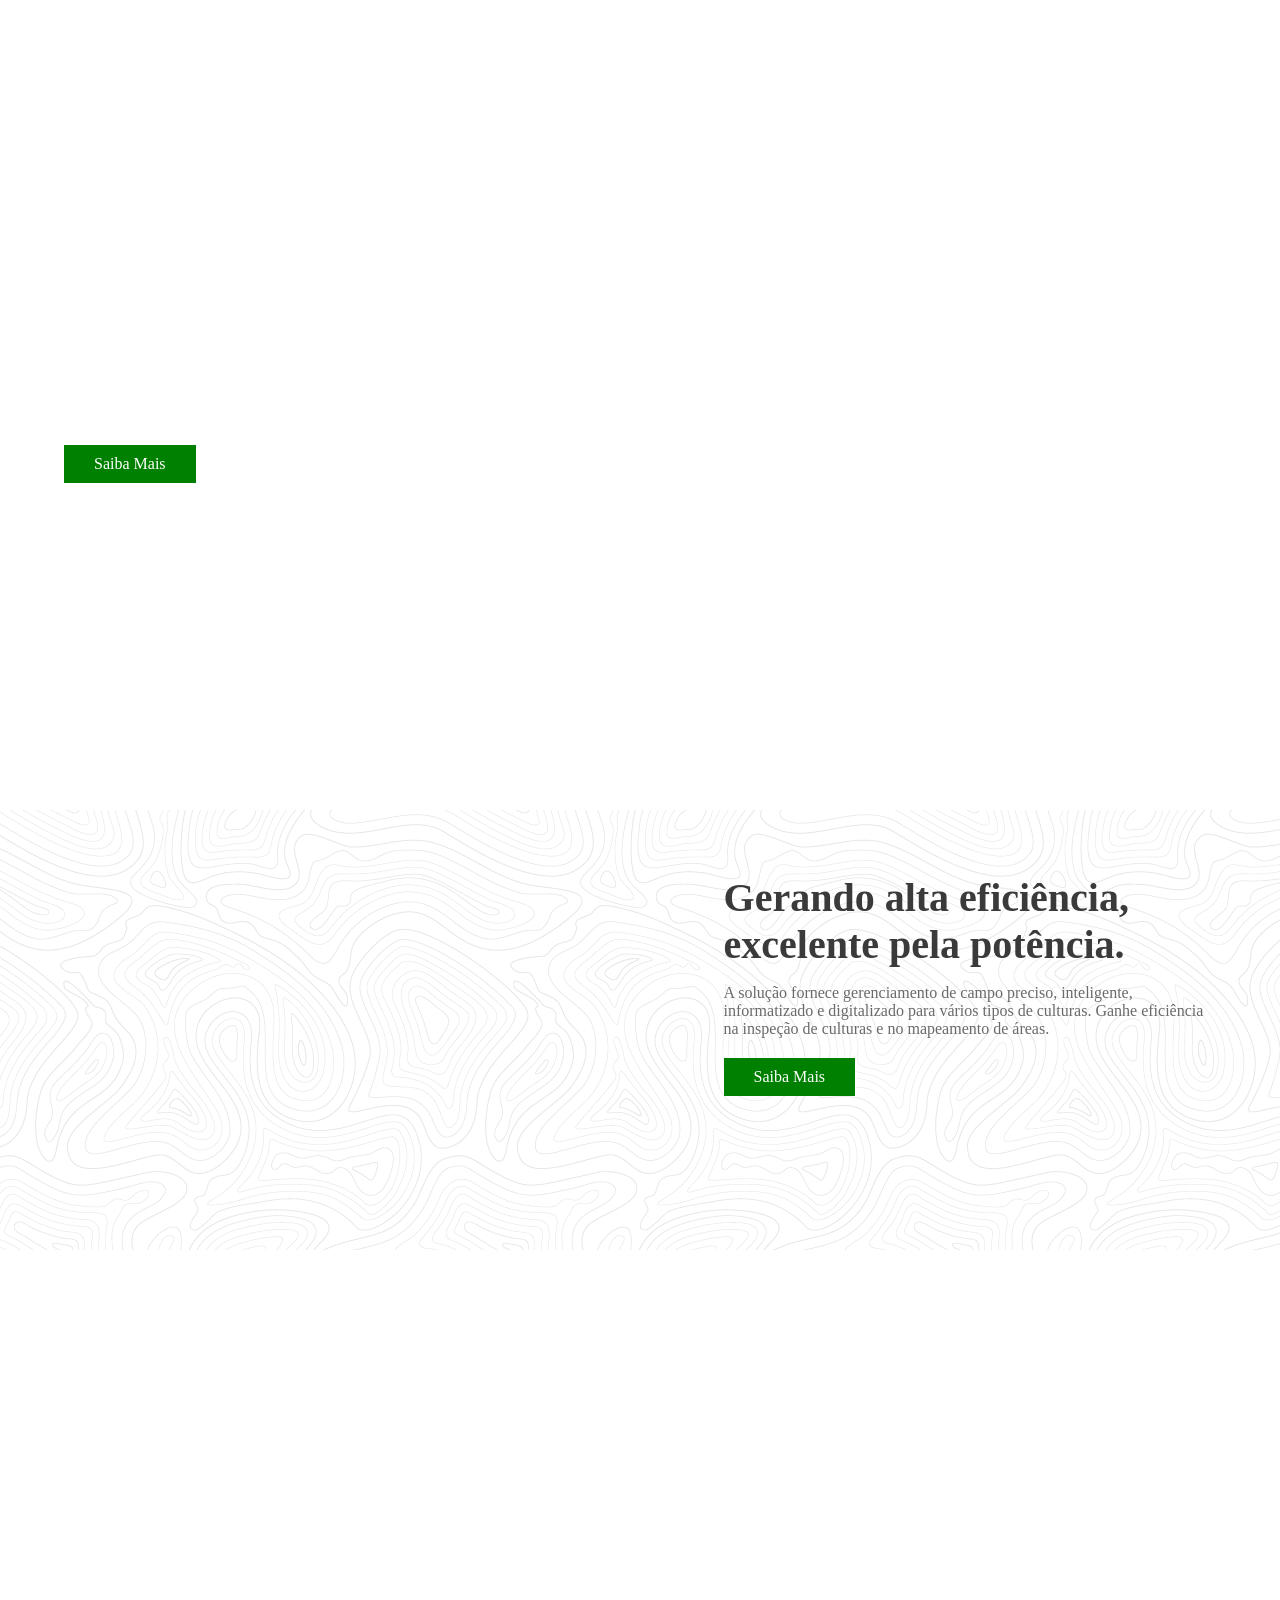
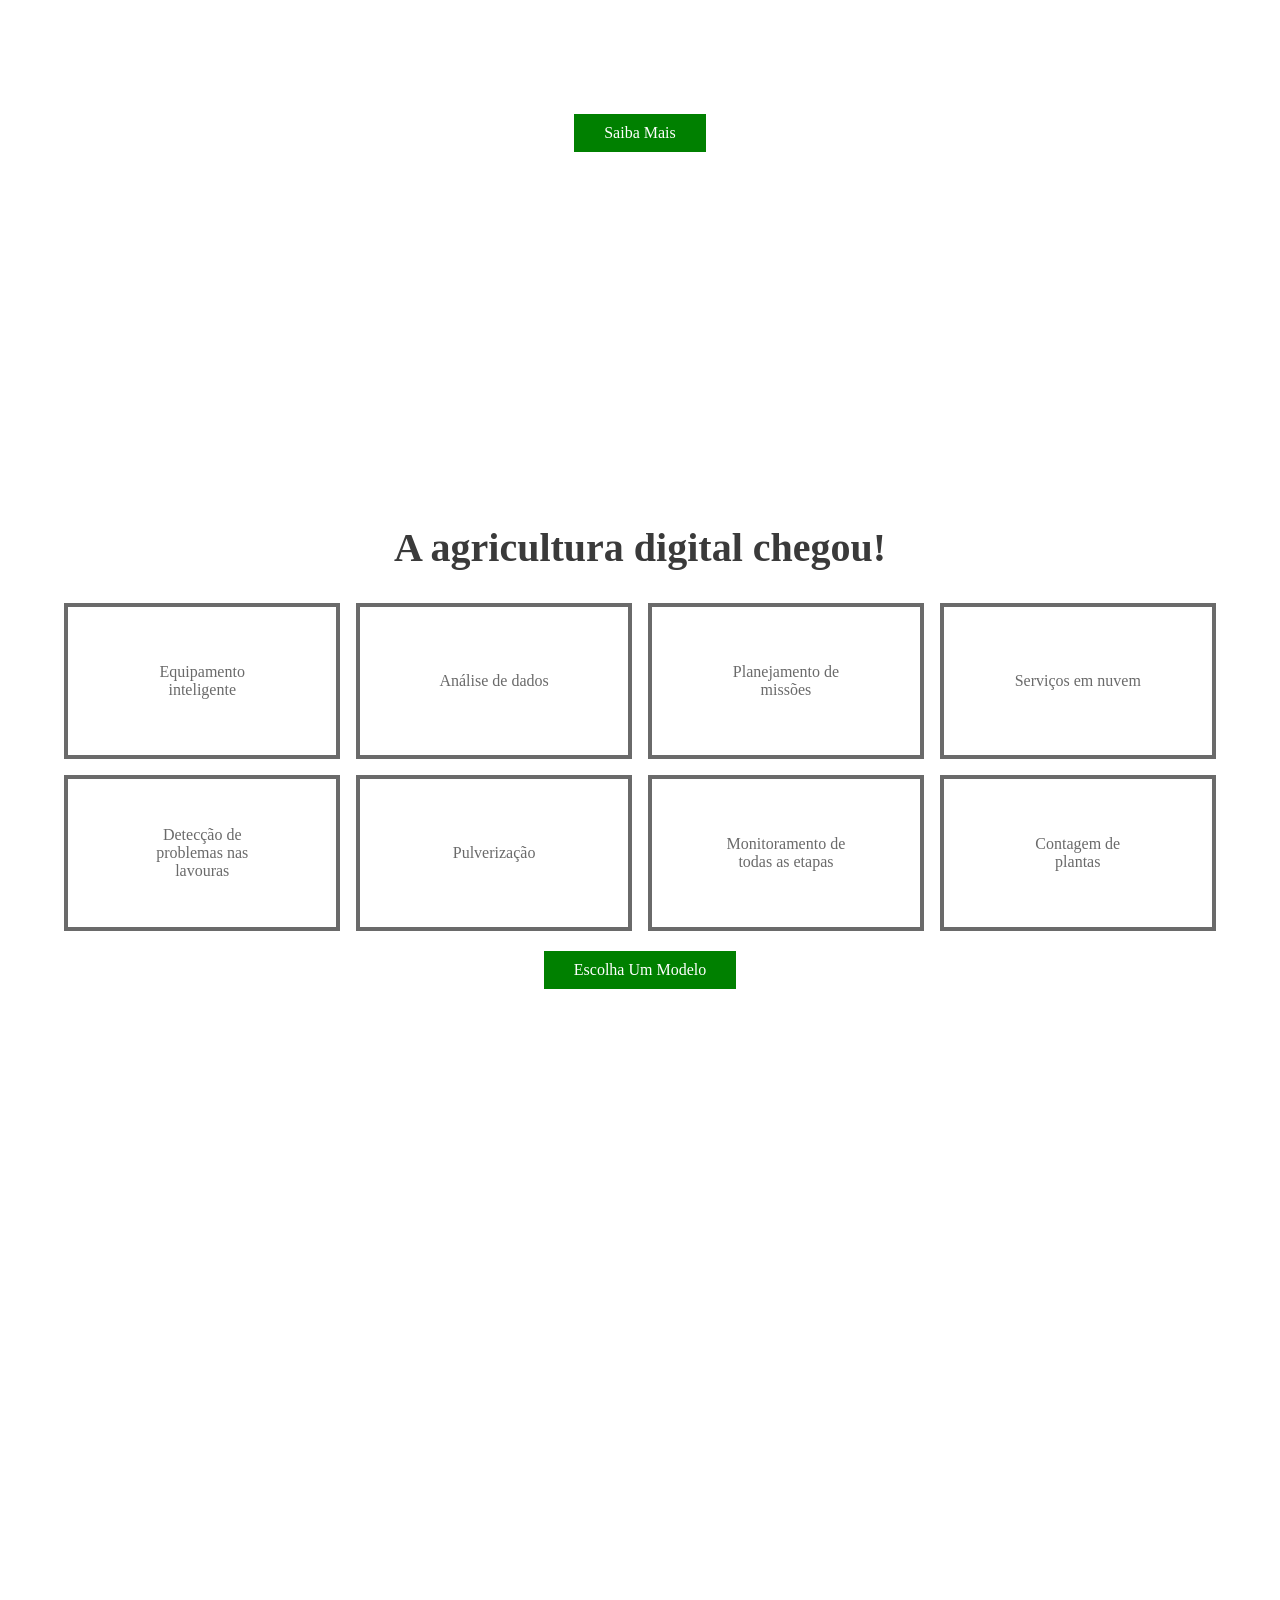
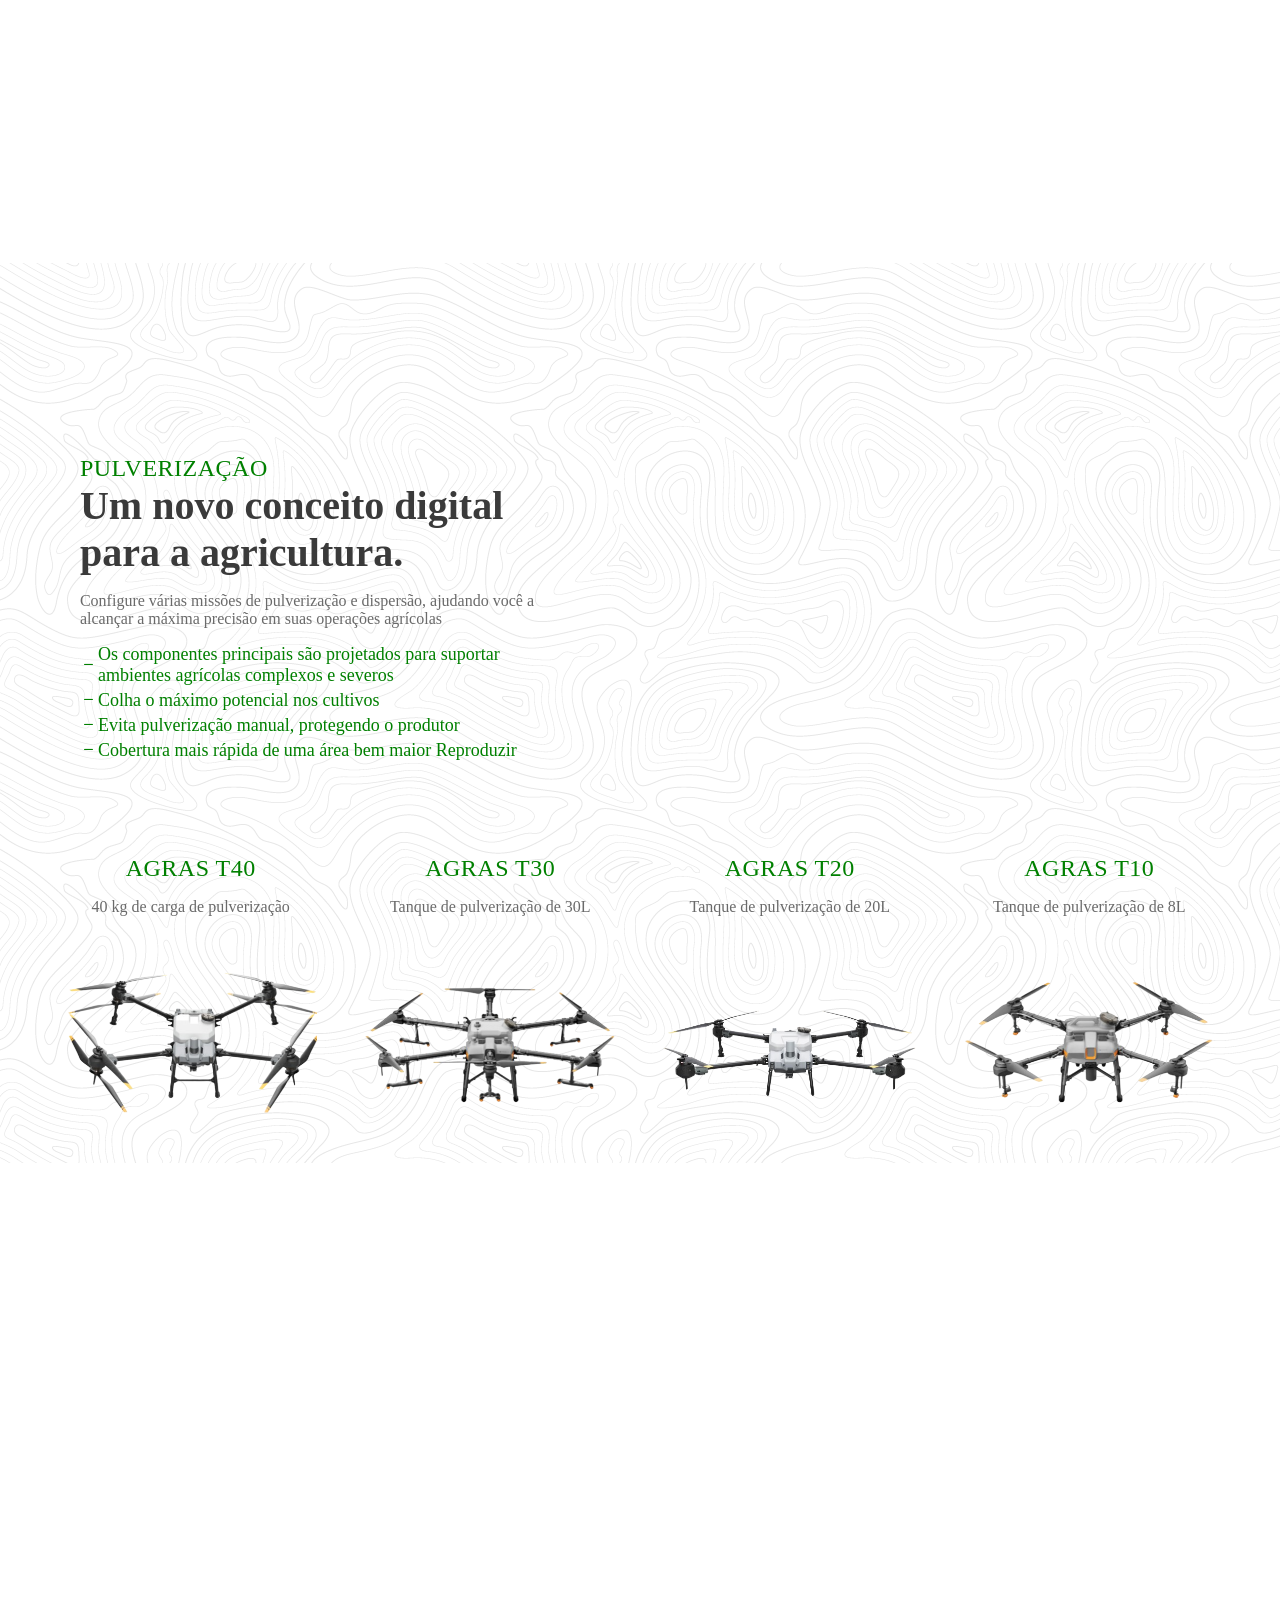
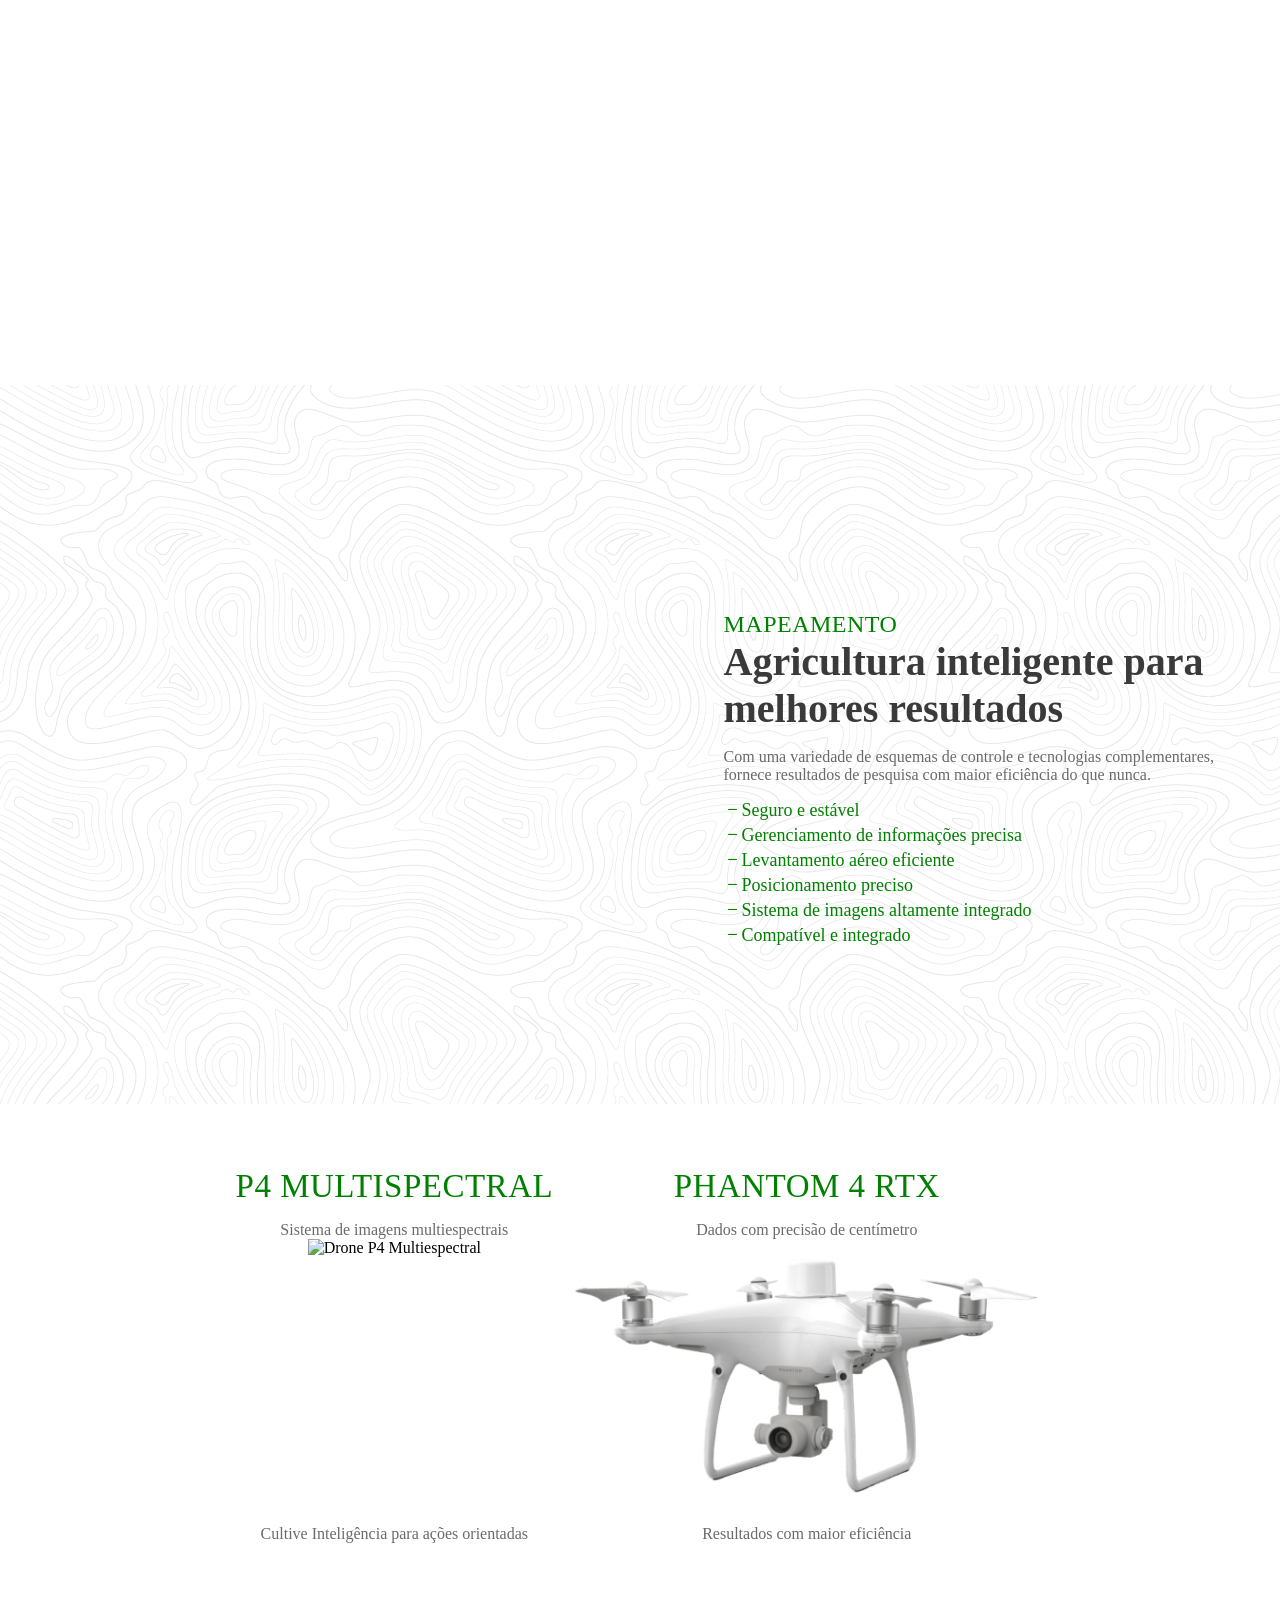
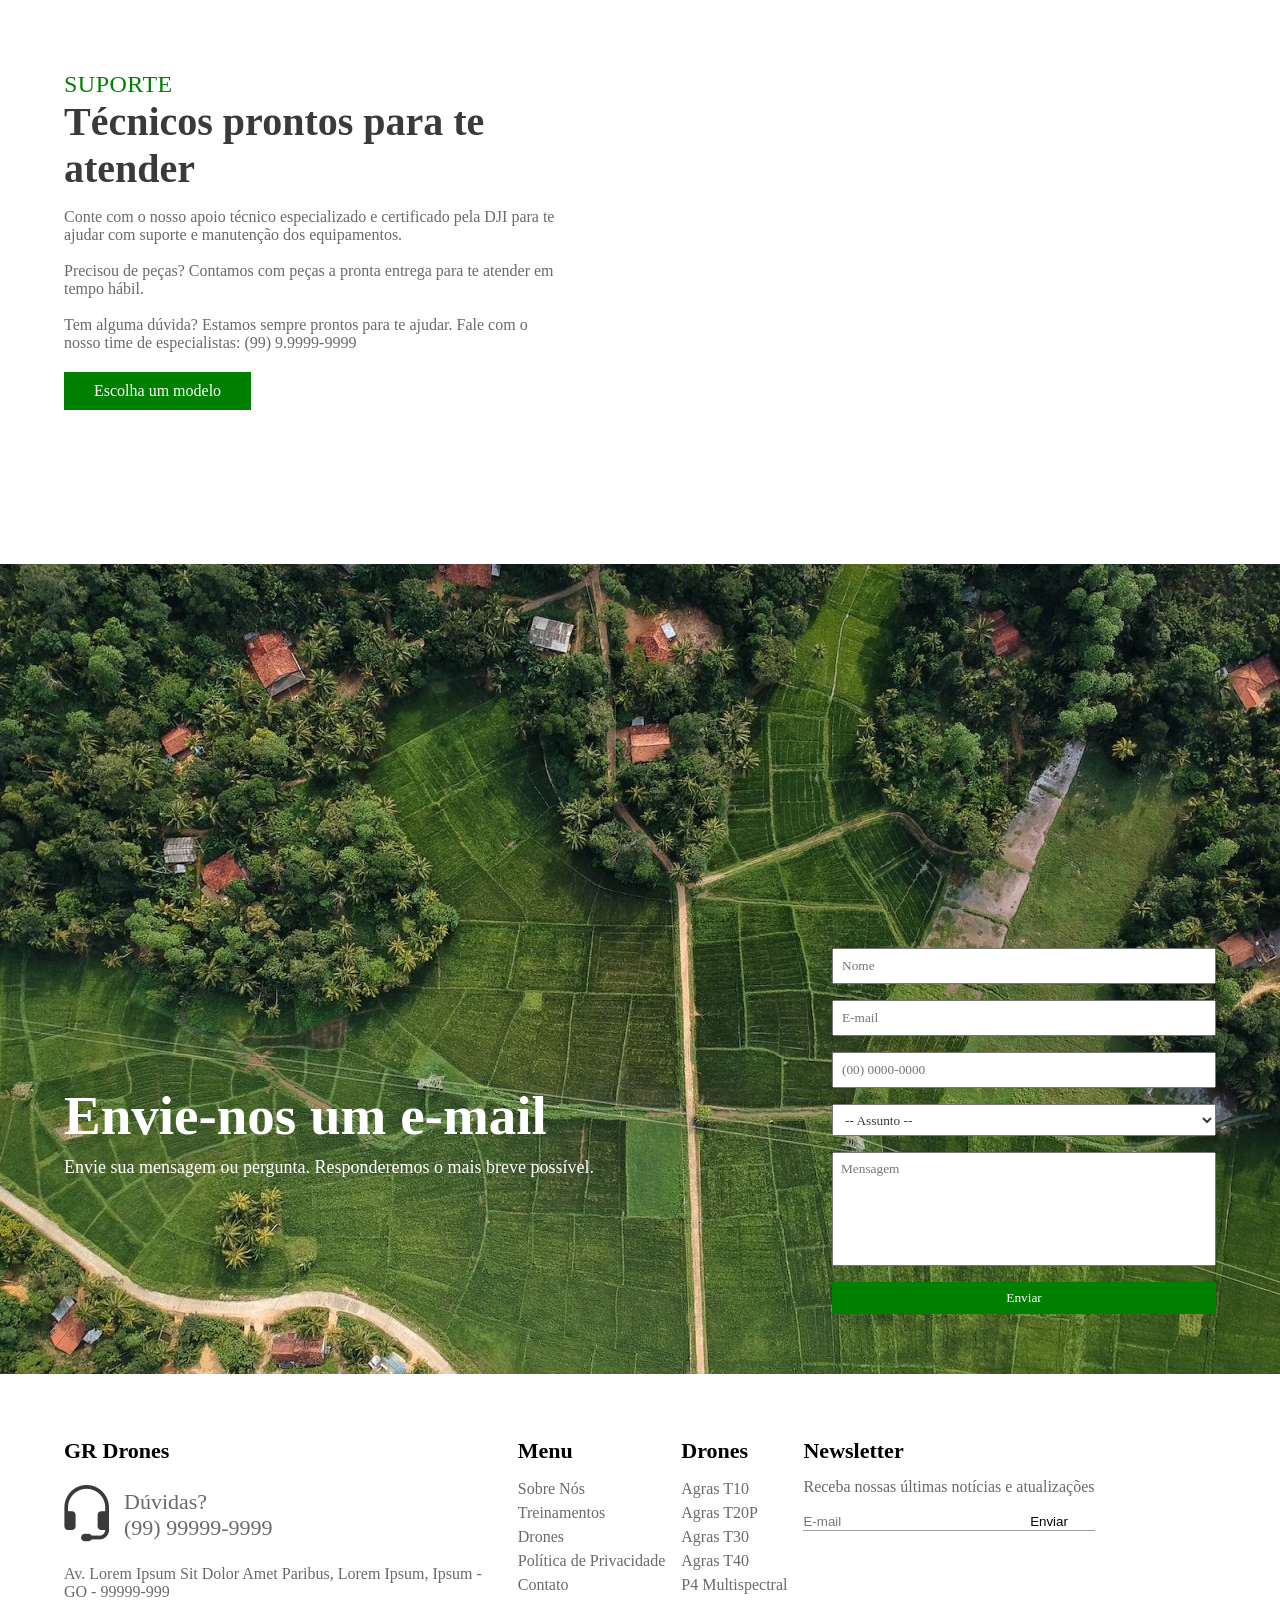
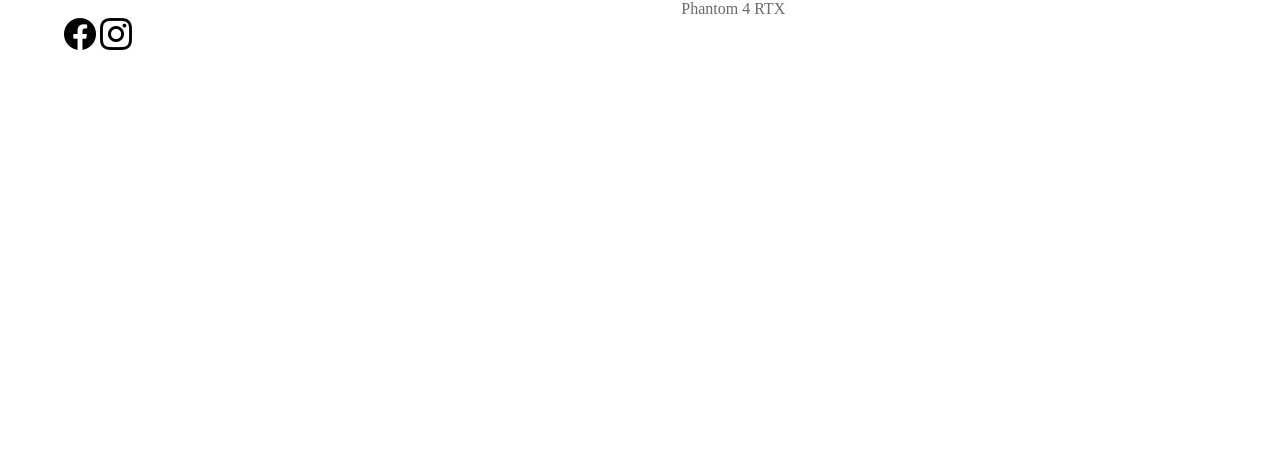
==== index.html @ 263ff01e "03-12-2023" ====
<!DOCTYPE html>
<html lang="PT-BR">
<head>
    <meta charset="UTF-8">
    <meta name="viewport" content="width=device-width, initial-scale=1.0">
    <title>Drones</title>
    <link rel="stylesheet" href="style.css">
    <script src="script.js" defer></script>
    <link rel="stylesheet" href="https://cdn.jsdelivr.net/npm/bootstrap-icons@1.11.2/font/bootstrap-icons.min.css">
</head>
<body>
    <header class="header">
        <div class="header-nav">
            <div class="logo">
                <img class="logo-light" style="display: block;" src="assets/logo.png" alt="Logo do Site">
                <img class="logo-dark"  style="display: none;" src="assets/logo-dark.png" alt="logo escura do site">
            </div><!--End Logo Div-->
            <div class="nav-header-menu">
                <ul class="header-menu">
                    <li onClick="document.querySelector('.section-1').scrollIntoView()">Início</li>
                    <li onClick="document.querySelector('.section-6').scrollIntoView()">Drones de Pulverização</li>
                    <li onClick="document.querySelector('.section-8').scrollIntoView()">Drones de Mapeamento</li>
                    <li onClick="document.querySelector('.section-11').scrollIntoView()">Contato</li>
                </ul>
                <div class="sandwitch-menu">
                    <div class="lines" id="line1"></div>
                    <div class="lines" id="line2"></div>
                    <div class="lines" id="line3"></div>
                </div>
            </div><!--End Menu Div-->
            
        </div><!--End Nav Header Div-->
    </header>
    <main>
        <article>
            <section class="section-1">
                <div class="background-video">
                    <div class="background-video-overlay">
                        <h1 class="page-title">
                            Solução poderosa e confiável para melhorar sua produção     
                        </h1>
                        <h3 class="page-subtitle">
                            A GR Drones se torna um centro de soluções ainda mais completo para o agronegócio. A tecnologia de ponta dos drones permite fluxos de trabalho inovadores, tornando a agricultura mais eficiente do que nunca.
                        </h2>
                        <div class="video-button">
                            Saiba Mais
                        </div>
                    </div><!--End Background Video 1 Overlay Div-->
                    <video src="assets/video-1.mp4" muted autoplay loop></video>
                </div><!--End Background Video 1 Div-->
            </section>

            <section class="section-2">
                <div class="background-pattern">

                </div>
                <div class="content-wrapper">
                    <div class="floating-video left">
                        <video src="assets/video-2.mp4" muted loop autoplay></video>
                    </div>
                    <div class="floating-video-content">
                        <h2 class="section-title"> 
                            Gerando alta eficiência, excelente pela potência.
                        </h2>
                        <p class="section-text">
                            A solução fornece gerenciamento de campo preciso, inteligente, informatizado e digitalizado para vários tipos de culturas.
                            Ganhe eficiência na inspeção de culturas e no mapeamento de áreas.
                        </p>
                        <div class="video-button">
                            Saiba Mais
                        </div>
                    </div>
                </div>
            </section>
            <section class="section-3">
                <div class="background-video">
                    <div class="background-video-overlay centered">
                        <h2 class="page-title">
                            Projetado com robustez para uso de longo prazo     
                        </h1>
                        <h3 class="page-subtitle">
                            Os drones são usados no agronegócio por aumentar a produtividade e até mesmo reduzir os custos de produção nas lavouras.
                        </h3>
                        <div class="video-button">
                            Saiba Mais
                        </div>
                    </div><!--End Background Video 1 Overlay Div-->
                    <video src="assets/video-3.mp4" muted autoplay loop></video>
                </div><!--End Background Video 1 Div-->
            </section>
            <section class="section-4 cards-section">
                <div class="content-wrapper cards">
                    <h2 class="section-title cards">
                        A agricultura digital chegou!
                    </h2>
                    <div class="cards-wrapper">
                        <div class="card">
                            <p class="card-text">Equipamento inteligente</p>
                        </div>
                        <div class="card">
                            <p class="card-text">Análise de dados</p>
                        </div>
                        <div class="card">
                            <p class="card-text">Planejamento de missões</p>
                        </div>
                        <div class="card">
                            <p class="card-text">Serviços em nuvem</p>
                        </div>
                        <div class="card">
                            <p class="card-text">Detecção de problemas nas lavouras</p>
                        </div>
                        <div class="card">
                            <p class="card-text">Pulverização</p>
                        </div>
                        <div class="card">
                            <p class="card-text">Monitoramento de todas as etapas</p>
                        </div>
                        <div class="card">
                            <p class="card-text">Contagem de plantas</p>
                        </div>
                    </div>  
                    <div class="video-button">
                        Escolha Um Modelo
                    </div>
                </div>
            </section>
            <section class="section-5">
                <div class="background-video">
                    <video src="assets/video-4.mp4" muted autoplay loop></video>
                </div><!--End Background Video 1 Div-->
            </section>
            
            <section class="section-6 section-longer">
                <div class="background-pattern"></div>
                <div class="content-wrapper column">
                    <div class="video-wrapper">
                        <div class="floating-video-content">
                            <h2 class="section-subtititle-detail">PULVERIZAÇÃO</h2>
                            <h2 class="section-title"> 
                                Um novo conceito digital para a agricultura.
                            </h2>
                            <p class="section-text">
                                Configure várias missões de pulverização e dispersão, ajudando você a alcançar a máxima precisão em suas operações agrícolas
                            </p>
                            <span class="section-list">
                                <div class="list-items"><span><i class="bi bi-dash"></i></span><span>Os componentes principais são projetados para suportar ambientes agrícolas complexos e severos </span></div>
                                <div class="list-items"><span><i class="bi bi-dash"></i></span><span>Colha o máximo potencial nos cultivos</span></div>
                                <div class="list-items"><span><i class="bi bi-dash"></i></span><span>Evita pulverização manual, protegendo o produtor</span></div>
                                <div class="list-items"><span><i class="bi bi-dash"></i></span><span>Cobertura mais rápida de uma área bem maior Reproduzir</span></div>
                            </span>
                        </div>
                        <div class="floating-video">
                            <video src="assets/video-2.mp4" muted loop autoplay></video>
                        </div>
                    </div>
                    <div class="product-wrapper">  
                        <div class="products">
                            <span class="section-subtititle-detail">AGRAS T40</span>
                            <span class="section-text">40 kg de carga de pulverização</span>
                            <img src="assets/T-40.png" alt="Drone agras T40">
                            <span class="section-text">Máximo desempenho</span>
                        </div>
                        <div class="products">
                            <span class="section-subtititle-detail">AGRAS T30</span>
                            <span class="section-text">Tanque de pulverização de 30L</span>
                            <img src="assets/T-30.png" alt="Drone agras T30">
                            <span class="section-text">Eficiência de pulverização aérea</span>
                        </div>
                        <div class="products">
                            <span class="section-subtititle-detail">AGRAS T20</span>
                            <span class="section-text">Tanque de pulverização de 20L</span>
                            <img src="assets/T-20.png" alt="Drone agras T20">
                            <span class="section-text">Leve e ágil</span>

                        </div>
                        <div class="products">
                            <span class="section-subtititle-detail">AGRAS T10</span>
                            <span class="section-text">Tanque de pulverização de 8L</span>
                            <img src="assets/T-10.png" alt="Drone agras T10">
                            <span class="section-text">Leve e conveniente</span>
                        </div>
                    </div>
            </section>

            <section class="section-7">
                <div class="background-video">
                    <video src="assets/video-6.mp4" muted autoplay loop></video>
                </div><!--End Background Video 1 Div-->
            </section>

            <section class="section-8 special-product-section">
                <div class="background-pattern"></div>
                <div class="content-wrapper">
                    <div class="floating-video left">
                        <video src="assets/video-7.mp4" muted loop autoplay></video>
                    </div>
                    <div class="floating-video-content">
                        <h2 class="section-subtititle-detail">MAPEAMENTO</h2>
                        <h2 class="section-title"> 
                            Agricultura inteligente para melhores resultados
                        </h2>
                        <p class="section-text">
                            Com uma variedade de esquemas de controle e tecnologias complementares, fornece resultados de pesquisa com maior eficiência do que nunca.
                        </p>
                        <span class="section-list">
                            <div class="list-items"><span><i class="bi bi-dash"></i></span><span>Seguro e estável</span></div>
                            <div class="list-items"><span><i class="bi bi-dash"></i></span><span>Gerenciamento de informações precisa</span></div>
                            <div class="list-items"><span><i class="bi bi-dash"></i></span><span>Levantamento aéreo eficiente</span></div>
                            <div class="list-items"><span><i class="bi bi-dash"></i></span><span>Posicionamento preciso</span></div>
                            <div class="list-items"><span><i class="bi bi-dash"></i></span><span>Sistema de imagens altamente integrado</span></div>
                            <div class="list-items"><span><i class="bi bi-dash"></i></span><span>Compatível e integrado</span></div>
                        </span>
                    </div>
                </div>
            </section>

            <section class="section-9">
                <div class="content-wrapper special-products-container">
                    <div class="special-products">
                        <div class="special-product">
                            <span class="section-subtititle-detail">P4 MULTISPECTRAL</span>
                            <span class="section-text">Sistema de imagens multiespectrais</span>
                            <img src="assets/p4-multispectral.png" alt="Drone P4 Multiespectral">
                            <span class="section-text">Cultive Inteligência para ações orientadas</span>
                        </div>
                        <div class="special-product">
                            <span class="section-subtititle-detail">PHANTOM 4 RTX</span>
                            <span class="section-text">Dados com precisão de centímetro</span>
                            <img src="assets/PHANTOM-4.png" alt="Drone phantom-4">
                            <span class="section-text">Resultados com maior eficiência</span>
                        </div>
                    </div>
                </div>
            </section> 

            <section class="section-10 support">
                <div class="content-wrapper">
                    <div class="floating-video-content">
                        <h2 class="section-subtititle-detail">SUPORTE</h2>
                        <h2 class="section-title"> 
                            Técnicos prontos para te atender
                        </h2>
                        <p class="section-text">
                            Conte com o nosso apoio técnico especializado e certificado pela DJI para te ajudar com suporte e manutenção dos equipamentos.
                            </br>
                            </br>
                            Precisou de peças? Contamos com peças a pronta entrega para te atender em tempo hábil.
                            </br>    
                            </br>
                            Tem alguma dúvida? Estamos sempre prontos para te ajudar. Fale com o nosso time de especialistas: (99) 9.9999-9999
                        </p>
                        <div class="video-button">
                            Escolha um modelo
                        </div>
                    </div>
                    <div class="floating-video left">
                        <video src="assets/video-2.mp4" muted loop autoplay></video>
                    </div>
                </div>
            </section>

            <section class="section-11">
                <div class="background-video">
                    <div class="background-video">
                        <div class="background-video-overlay form">
                            <div class="form-title-and-subtitle">
                                <h1 class="page-title">
                                    Envie-nos um e-mail     
                                </h1>
                                <h3 class="page-subtitle">
                                    Envie sua mensagem ou pergunta. Responderemos o mais breve possível.
                                </h2>
                            </div>
                            <form class="form-overlay" action="https://api.staticforms.xyz/submit" method="post">
                                <input type="text" name="name" placeholder="Nome"></input>
                                <input type="text" name="email" placeholder="E-mail"></input>
                                <input class="input-phone" type="text" name="phone" placeholder="(00) 0000-0000"></input>
                                <select id="subject" name="subject">
                                    <option value="assunto">-- Assunto --</option>
                                    <option value="Assistência Técnica">Assistência Técnica</option>
                                    <option value="Venda">Venda</option>
                                    <option value="Atendimento">Atendimento</option>
                                </select>
                                <textarea type="text" name="message" placeholder="Mensagem"></textarea>
                                    <input type="text" name="honeypot" style="display:none">
                                <input type="hidden" name="accessKey" value="87cfa93a-7aa7-4239-86ed-c7f718089c33">
                                <input type="hidden" name="subject" value="Contact us from - example.com" />
                                <input type="hidden" name="replyTo" value="@">
                                <input type="hidden" name="redirectTo" value="https://example.com/contact/success">
                                <input type="submit" value="Enviar"></input>
                            </form>
                        </div><!--End Background Video 1 Overlay Div-->
                        
                    <img src="./assets/form-bkg.jpg" alt="">
                </div><!--End Background Video 1 Div-->
            </section>
        </article>
    </main>
    <footer>
        <div class="footer">
            <section>
                <div class="content-wrapper">
                    <div class="footer-wrapper">
                        <div class="about">
                            <h3>GR Drones</h3>
                            <div class="phone-container">
                                <div class="phone-icon">
                                    <i class="bi bi-headset"></i>
                                </div>
                                <div class="phone-info">
                                    <span class="section-text">Dúvidas?</span>
                                    <span class="section-text">(99) 99999-9999</span>
                                </div>
                            </div>
                            <div class="section-adress">
                                <span class="section-text">Av. Lorem Ipsum Sit Dolor Amet Paribus, Lorem Ipsum, Ipsum - GO - 99999-999 </span>
                            </div>
                            <div class="social-media">
                                <i class="bi bi-facebook"></i>
                                <i class="bi bi-instagram"></i>
                            </div>
                        </div>
                        <div class="footer-menu">
                            <h3>Menu</h3>
                            <div class="footer-menu-wrapper">
                                <ul class="section-text">
                                    <li>Sobre Nós</li>
                                    <li>Treinamentos</li>
                                    <li>Drones</li>
                                    <li>Política de Privacidade</li>
                                    <li>Contato</li>
                                </ul>
                            </div>
                        </div>
                        <div class="footer-drones">
                            <h3>Drones</h3>
                            <div class="footer-menu-wrapper">
                                <ul class="section-text">
                                    <li>Agras T10</li>
                                    <li>Agras T20P</li>
                                    <li>Agras T30</li>
                                    <li>Agras T40</li>
                                    <li>P4 Multispectral</li>
                                    <li>Phantom 4 RTX</li>
                                </ul>
                            </div>
                        </div>
                        <div class="footer-newsletter">
                            <h3>Newsletter</h3>
                            <span class="section-text">Receba nossas últimas notícias e atualizações
                            </span>
                            <form class="input-email-wrapper" action="https://api.staticforms.xyz/submit" method="post">
                                <input type="email" name="email" placeholder="E-mail"></input>
                                <input type="hidden" name="subject" value="Quero me Inscrever na Newsletter">
                                <input type="text" name="honeypot" style="display:none">
                                <input type="hidden" name="accessKey" value="87cfa93a-7aa7-4239-86ed-c7f718089c33">
                                <input type="hidden" name="replyTo" value="@">
                                <input type="hidden" name="redirectTo" value="https://example.com/contact/success">
                                <input type="submit" value="Enviar"></input>
                            </form>          
                        </div>
                    </div>
                    <div class="footer-lower">
        
                    </div>
                </div>
            </div>
            </section>
    </footer>
</body>
</html>
---- style.css ----
*{
    margin: 0;
    padding: 0;
}

/* header */

header{
    position: fixed;
    transform: translateY(-1px);
    padding: 0 var(--default-padding) 0 var(--default-padding);
    z-index: 999;
    width: 100%;
    box-sizing: border-box;
    height: 18vh;
}
.header-nav{
    display: flex;
    position: relative;
    width: 100%;
    height: 18vh;
    justify-content: space-between;
}
.header.toggled{
    background-color: var(--header-bg-color);
}
.header.toggled .header-nav .header-menu li{
    color: var(--text-default);
}
.header-menu li:hover{
    cursor: pointer;
    color: var(--btn-color) !important;
    font-weight: 600;
}
.header-menu{
    height: 100%;
    display: flex;
    align-items: center;
    gap: 18px;
}
.header-menu li{
    list-style: none;
    color: var(--text-secondary);
    font-family: var(--default-font-family);
}
.sandwitch-menu{
    width: 48px;
    height: 48px;
    display: none;
}
.sandwitch-menu div{
    width: 48px;
    height: 5px;
    margin-top: 9px;
    border-radius: 8px;
    background-color:var(--text-secondary);
}
.sandwitch-menu .lines.toggled{
    background-color: var(--text-default);
}
.logo img{
    margin-top: -10%;
    height: 130%;
}
section{
    width: 100%;
    overflow: hidden;
    position: relative;
}
.content-wrapper{
    gap: var(--default-padding);
    display: flex;
    align-items: center;
    top: 0;
    width: 100%;
    height: 100%;
    box-sizing: border-box;
    padding:var(--default-padding);
}
.content-wrapper.column{
    flex-direction: column;
}

.background-video {
    width: 100%;
    height: 90vh;
    overflow: hidden;
    position: relative;
}

.background-video video, .background-video img {
    width: 100%;
    height: 100%;
    object-fit: cover;
    position: absolute;
    top: 0;
    object-position: center;
    z-index: -999; /* Mantenha o z-index negativo para posicionar o vídeo atrás do conteúdo */
}

.background-video-overlay {
    margin-top: 18vh;
    width: 70%;
    padding: var(--default-padding);
    z-index: 1; /* Aumente o z-index para que o overlay fique acima do vídeo */
}

.background-video-overlay.centered{
    display: flex;
    width: 100%;
    height: 100%;
    box-sizing: border-box;
    flex-direction: column;
    justify-content: center;
    align-items: center;
    margin: 0;
}
.background-video-overlay h1,
.background-video-overlay h2,
.background-video-overlay h3,
.video-button {
    color: var(--text-secondary);
    font-family: var(--default-font-family);
}

.background-video-overlay h1 {
    font-size: var(--titles);
}

.background-video-overlay h2 {
    font-size: var(--subtitles)
}

.background-video-overlay h3 {
    font-size: var(--text);
    font-weight: 300;
    width: 65%;
    margin-top: 10px;
}

.video-button {
    background-color: var(--btn-color);
    width: fit-content;
    padding: 10px 30px;
    font-weight: 300;
    margin-top: 20px;
    z-index: 2; /* Aumente o z-index para que o botão fique acima do vídeo */
}

.video-button:hover {
    cursor: pointer;
    background-color: var(--btn-hover-color);
}

.background-pattern{
    position: absolute;
    z-index: -999;
    top: 0;
    width: 100%;
    height: 100vh;
    opacity: 0.15;
    background-image: url(./assets/bg_pattern.png);
}

.floating-video{
    width: 55%;
}
.floating-video video{
    width: 100%;
}

.floating-video-content{
    right: 0;
    width: calc(50% - var(--default-padding));
    height: 55%;
    display: flex;
    flex-direction: column;
    justify-content: center;
    margin: 0 0 10vh 0;
}
.background-video-overlay.centered .page-title{
    width: 60%;
    text-align: center;
}
.background-video-overlay.centered .page-subtitle{
    width: 60%;
    text-align: center;
}
.section-title{
    font-size: 40px;
    font-family: var(--default-font-family);
    color: var(--text-ternary);
}
.section-text{
    font-size: 16px;
    margin-top: 16px;
    font-family: var(--default-font-family);
    color: var(--text-quaternary);
    font-weight: 400;
}
.section-list{
    margin-top: 16px;
}
.list-items {
    display: flex;
    align-items: center;
    margin-bottom: 4px;
}
.list-items span{
    display: block;
    font-size: 18px;
    font-family: var(--default-font-family);
    color: var(--btn-color);
    font-weight: 400;
}

.section-subtititle-detail{
    font-size: 24px;
    font-family: var(--default-font-family);
    color: var(--btn-color);
    font-weight: 400;
    letter-spacing: 0.5px;
}

.section-title.cards{
    display: block;
    width: 100%;
    text-align: center;
    margin-bottom: 16px;
}
.content-wrapper.cards {
    display: flex;
    padding: var(--default-padding) !important;
    width: 100%;
    justify-content: center;
    flex-direction: column;
}
.cards-wrapper{
    display: flex;
    flex-wrap: wrap;
    width: 100%;
    box-sizing: border-box;
    justify-content: space-between;
}
.cards-wrapper .card{
    width: 24%;
    display: flex;
    height: 156px;
    box-sizing: border-box;
    align-items: center;
    justify-content: center;
    margin-top: 16px;
    border: 4px solid var(--text-quaternary);
    transition: color 0.3s ease-in-out
}
.card:hover{
    border: 4px solid var(--btn-color)
}
.card-text{
    text-align: center;
    width: 128px;
    font-family: var(--default-font-family);    
    color: var(--text-quaternary);
}

.video-wrapper{
    display: flex;
    align-items: center;
    margin-top: 128px;
    gap: var(--default-padding)
}
.product-wrapper{
    display: flex;
    position: relative;
    width: 100%;
    height: 40%;
    justify-content: space-between;
    align-items: center;
}

.products{
    width: 22%;
    height: 256px;
    display: flex;
    align-items: center;
    flex-direction: column;
}

.products img{
    width: 100%;
}
.special-products-container{
    justify-content: center;
    gap: 32px;
}
.special-products{
    display: flex;
    gap: 16px;
    position: relative;
    align-items: center;
}
.special-product{
   display: flex;
   flex-direction: column;
   align-items: center;
}
.special-product .section-subtititle-detail{
    font-size: 33px;
}

.special-product img{
    height: 30vh;
    width: auto;
}
.section-8 .floating-video-content{
    margin-top: 18vh !important;
}
.background-video-overlay.form{
    padding: 0 var(--default-padding) 0 var(--default-padding);
    box-sizing: border-box;
    display: flex;
    height: 100%;
    width: 100%;
    align-items: center;
}
.form-title-and-subtitle{
    width: 50%;
}
.form-title-and-subtitle .page-subtitle{
    width: 100%;
}
.form-overlay{
    padding: 0 var(--default-padding) 0 0 ; 
    display: flex;
    flex-direction: column;
    position: absolute;
    right: 0;
    width: 30%;
    gap: 16px;
}
.form-overlay input, .form-overlay select{
    height: 32px;
    padding: 0 8px;
    outline: 0;
    font-family: var(--default-font-family);
}

.form-overlay textarea{
    height: 96px;
    padding: 8px 8px;
    outline: 0;
    font-family: var(--default-font-family);
    resize: none; 
}

.form-overlay input[type="submit"]{
    background-color: var(--btn-color);
    color: var(--text-secondary);
    border: 0;
    outline: 0;
}

.form-overlay input[type="submit"]:hover{
    background-color: var(--btn-hover-color);
    cursor: pointer;
}

.form-overlay select{
    color: #3a3a3a;
}

.footer{
    width: 100%;
    height: 75vh;
}
.footer-wrapper{
    width: 100%;
    display: flex;
    gap: 16px;
}
.about{
    width: 40%;
}
.phone-container{
    display: flex;
    align-items: center;
    margin: 16px 0;
}
.phone-info{
    display: flex;
    flex-direction: column;
}
.phone-info span, .about h3, .footer-menu h3, .footer-drones h3, .footer-newsletter h3{
    margin: 0px;
    font-size: 22px;
    font-family: var(--default-font-family);
}
.footer-menu-wrapper ul li{
    list-style: none;
    margin-bottom: 6px;
}
.footer-menu-wrapper ul li:hover{
    color: var(--btn-color);
    cursor: pointer;
}
.footer-newsletter{
    width: fit-content;
}
.footer-newsletter .section-text{
    margin-top: 14px;
    display: block;
}
.input-email-wrapper{
    margin-top: 16px;
    position: relative;
    display: block;
    width: 100%;
    border-bottom: #9c9c9c 1px solid;
}
.input-email-wrapper input[type="email"]{
    width: 68%;
    box-sizing: border-box;
    background-color: 0;
    border: 0;
    outline: 0;
}
.input-email-wrapper input[type="submit"]{
    width: 30%;
    border: 0;
    outline: 0;
    background-color: transparent;
}
.input-email-wrapper input[type="submit"]:hover{
    cursor: pointer;
    color: var(--btn-color);
    font-weight: 600;
}
.bi-headset{
    font-size: 60px;
    color: var(--text-ternary);
}
.bi-headset::before{
    transform: translate(-7px, 3px);
}
.section-adress{
    margin: 0 0 16px 0;
}
.social-media i{
    font-size: 32px
}
::-webkit-scrollbar{
    width:5px
}
::-webkit-scrollbar-track{
    background:var(--default-bg);
    border-radius:5px;
}
::-webkit-scrollbar-thumb{
    background:var(--btn-color);
    border-radius:5px
}
::-webkit-scrollbar-thumb:hover{
    background: var(--btn-color-hover);
    
}

/* Para Firefox */
/* Largura da barra de rolagem */
* {
    scrollbar-width: thin; /* Tamanho da barra de rolagem */
    scrollbar-color: var(--btn-color) var(--default-bg); /* Cor da barra e fundo */
}

/* Estilizando a "track" da barra de rolagem */
*::-webkit-scrollbar-track {
    background: var(--default-bg); /* Cor de fundo */
    border-radius: 5px; /* Borda arredondada */
}

/* Estilizando o "pulso" da barra de rolagem */
*::-webkit-scrollbar-thumb {
    background: var(--btn-color); /* Cor do "pulso" */
    border-radius: 5px; /* Borda arredondada */
}

/* Mudar a cor ao passar o mouse sobre a barra */
*::-webkit-scrollbar-thumb:hover {
    background: var(--btn-color-hover); /* Nova cor ao passar o mouse */
}


:root{
    --default-padding: 5%;
    --text-secondary: #fff;
    --text-default: #000;
    --text-ternary: #3a3a3a;
    --text-quaternary: #6a6a6a;
    --header-bg-color: #fcfcfc;
    --default-font-family: Montserrat;
    --titles: 55px;
    --subtitles: 36px;
    --text: 18px;
    --btn-color: green;
    --btn-hover-color: black;
}

@media screen and (max-width: 800px){
    :root{
        --titles: 40px;
    }
    .sandwitch-menu{
        display: block;
    }
    .nav-header-menu{
        display: flex;
        align-items: center;
    }
    .header-menu{
        display: none;
    }
    .background-video-overlay, .background-video-overlay.centered{
        width: 100%;
        box-sizing: border-box;
    }
    .background-video-overlay .page-subtitle, .background-video-overlay.centered .page-title, .background-video-overlay.centered .page-subtitle{
        width: 100%;
        text-align: left;
    }
    .content-wrapper, .video-wrapper{
        flex-direction: column;
    }
    .floating-video-content{
        width: 100%;
    }
    .floating-video{
        width: 100%;
    }

    .cards-wrapper{
        gap: 5%;
        justify-content: flex-start;
    }
    .cards-wrapper .card{
        width: 30%;
    }
    section.section-longer > div.content-wrapper.column > div.video-wrapper{
       margin-top: 0;
    }
    .product-wrapper{
        flex-wrap: wrap;
    }
    .product-wrapper .products{
        width: 40%;
    }
    .products{
        height: 512px;
    }
    .special-products{
        flex-direction: column;
        width: 100%;
    }
    .special-product{
        width: 100%;
    }
    .footer-wrapper{
        flex-direction: column;
    }
    div.social-media{
        display: flex;
        flex-direction: row !important;
        align-items: center;
        justify-content: space-around;
      
    }
    .footer-wrapper div{
        width: 100%;
        display: flex;
        flex-direction: column;
        align-items: center;
    }
    .footer-wrapper div ul{width: 280px;}
}
@media screen and (max-width: 480px){
    .background-video-overlay.form{
        flex-direction: column;
    }
    .background-video-overlay.form{
        margin-top: var(--default-padding);
    }
    .form-title-and-subtitle{
        width: 100%;
    }
    .form-overlay{
        position: relative;
        width: 100%;
        box-sizing: border-box;
        margin-top: 16px;
    }
    .cards-wrapper{
        gap: 5%;
        justify-content: flex-start;
    }
    .cards-wrapper .card{
        width: 45%;
    }
    .content-wrapper.column{
        height: auto;
    }
    .products{
        height: 400px;
    }
}
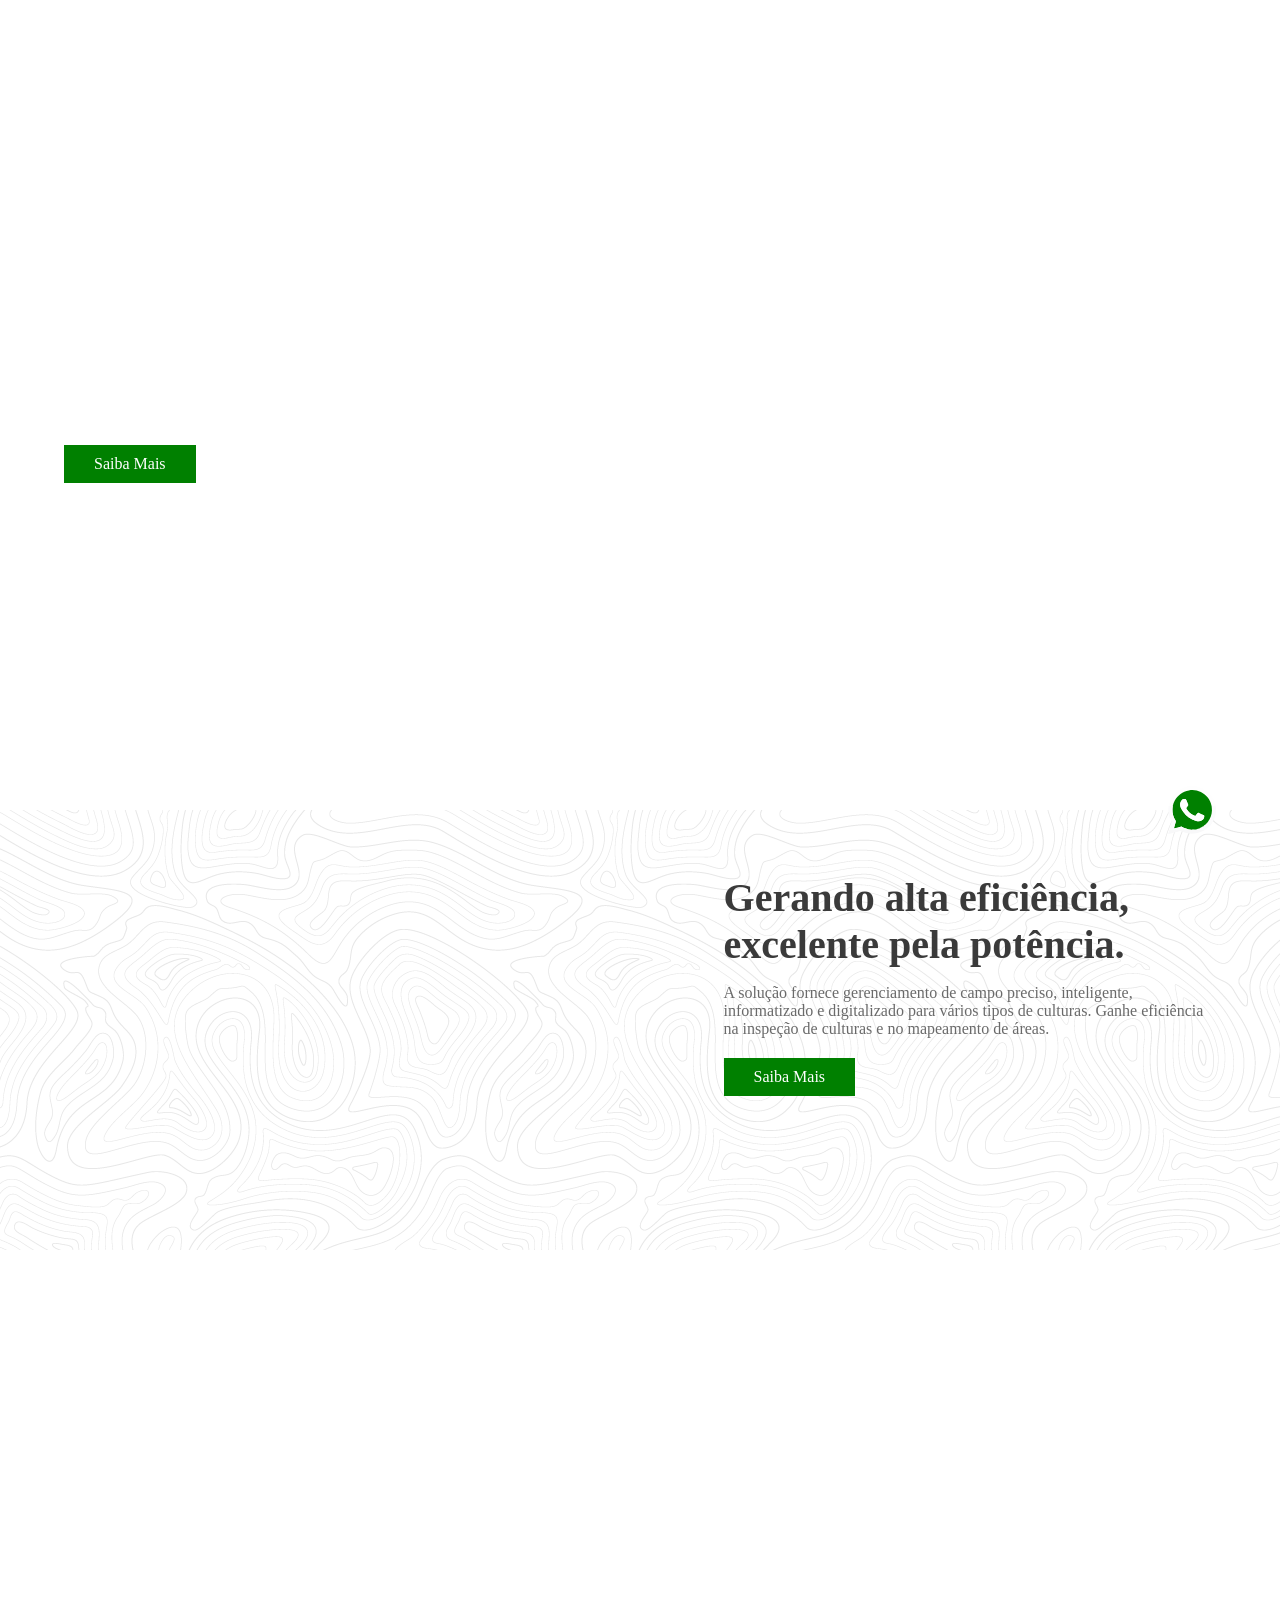
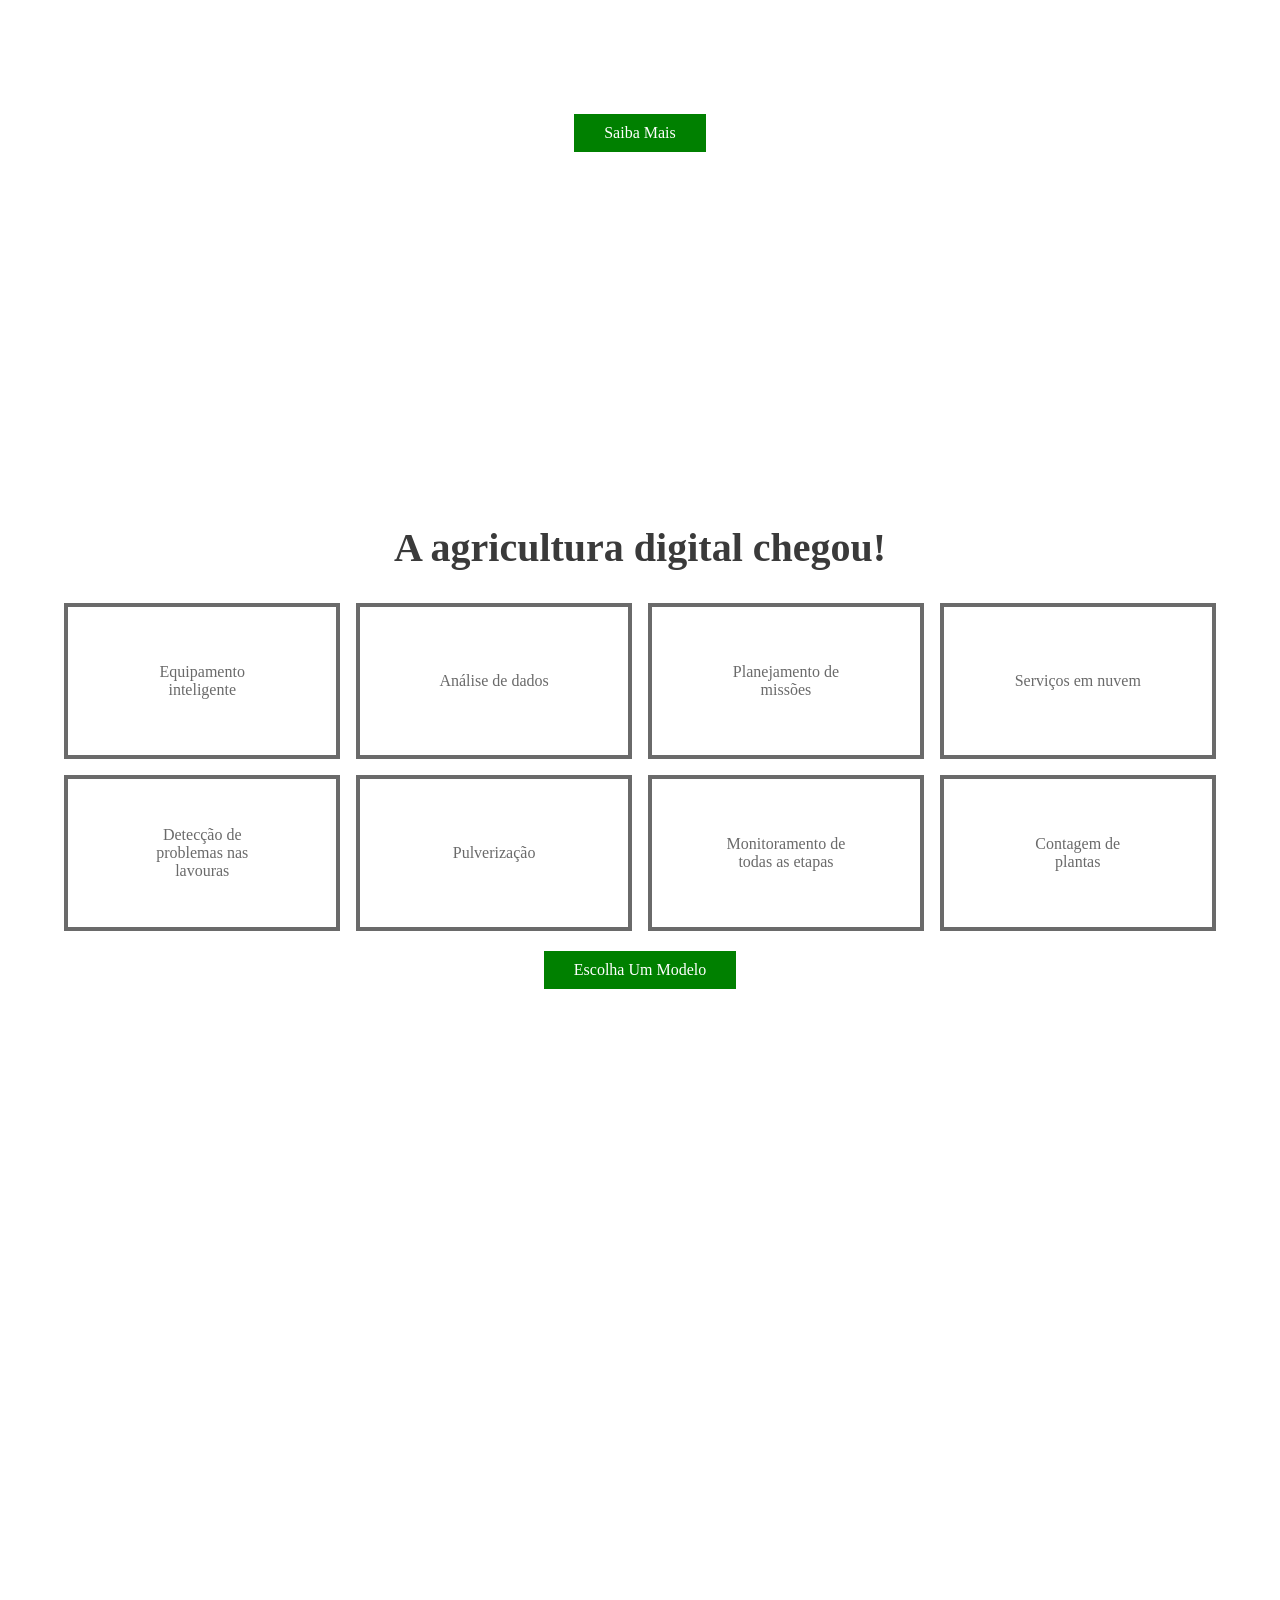
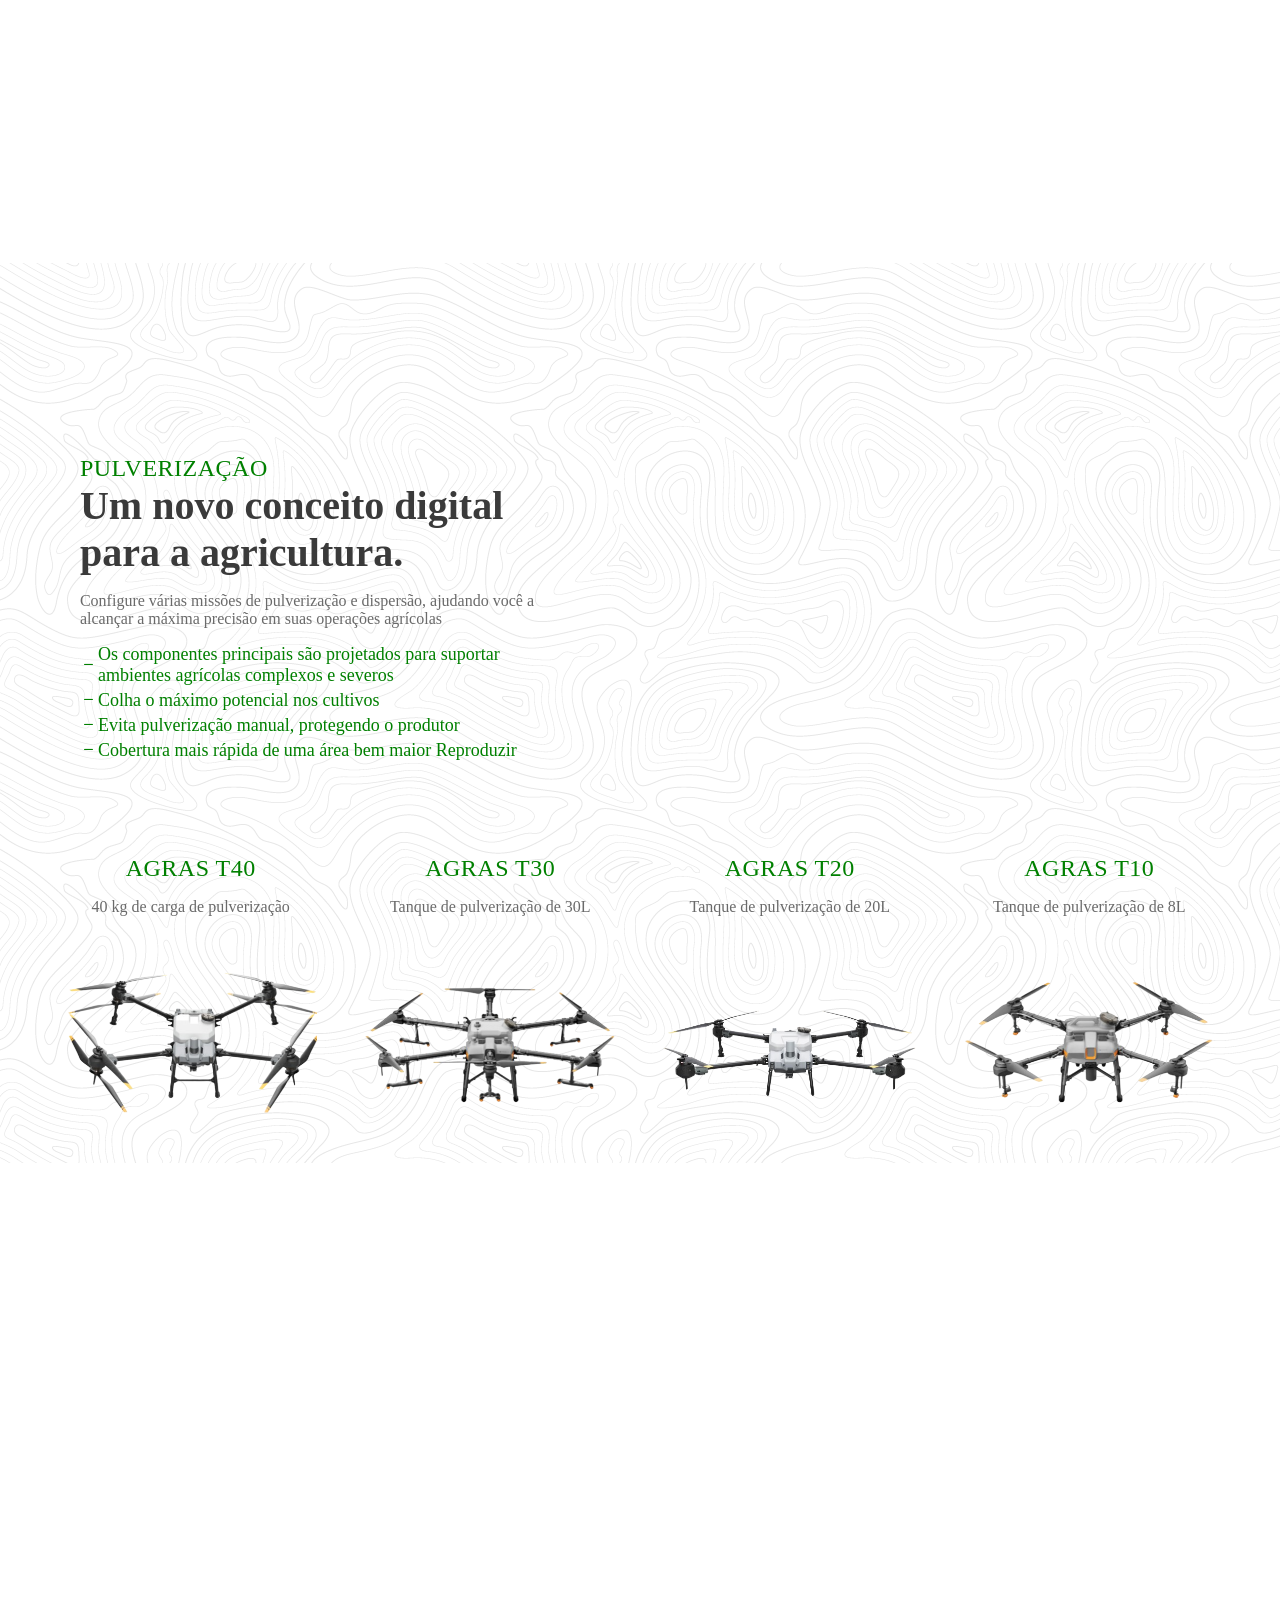
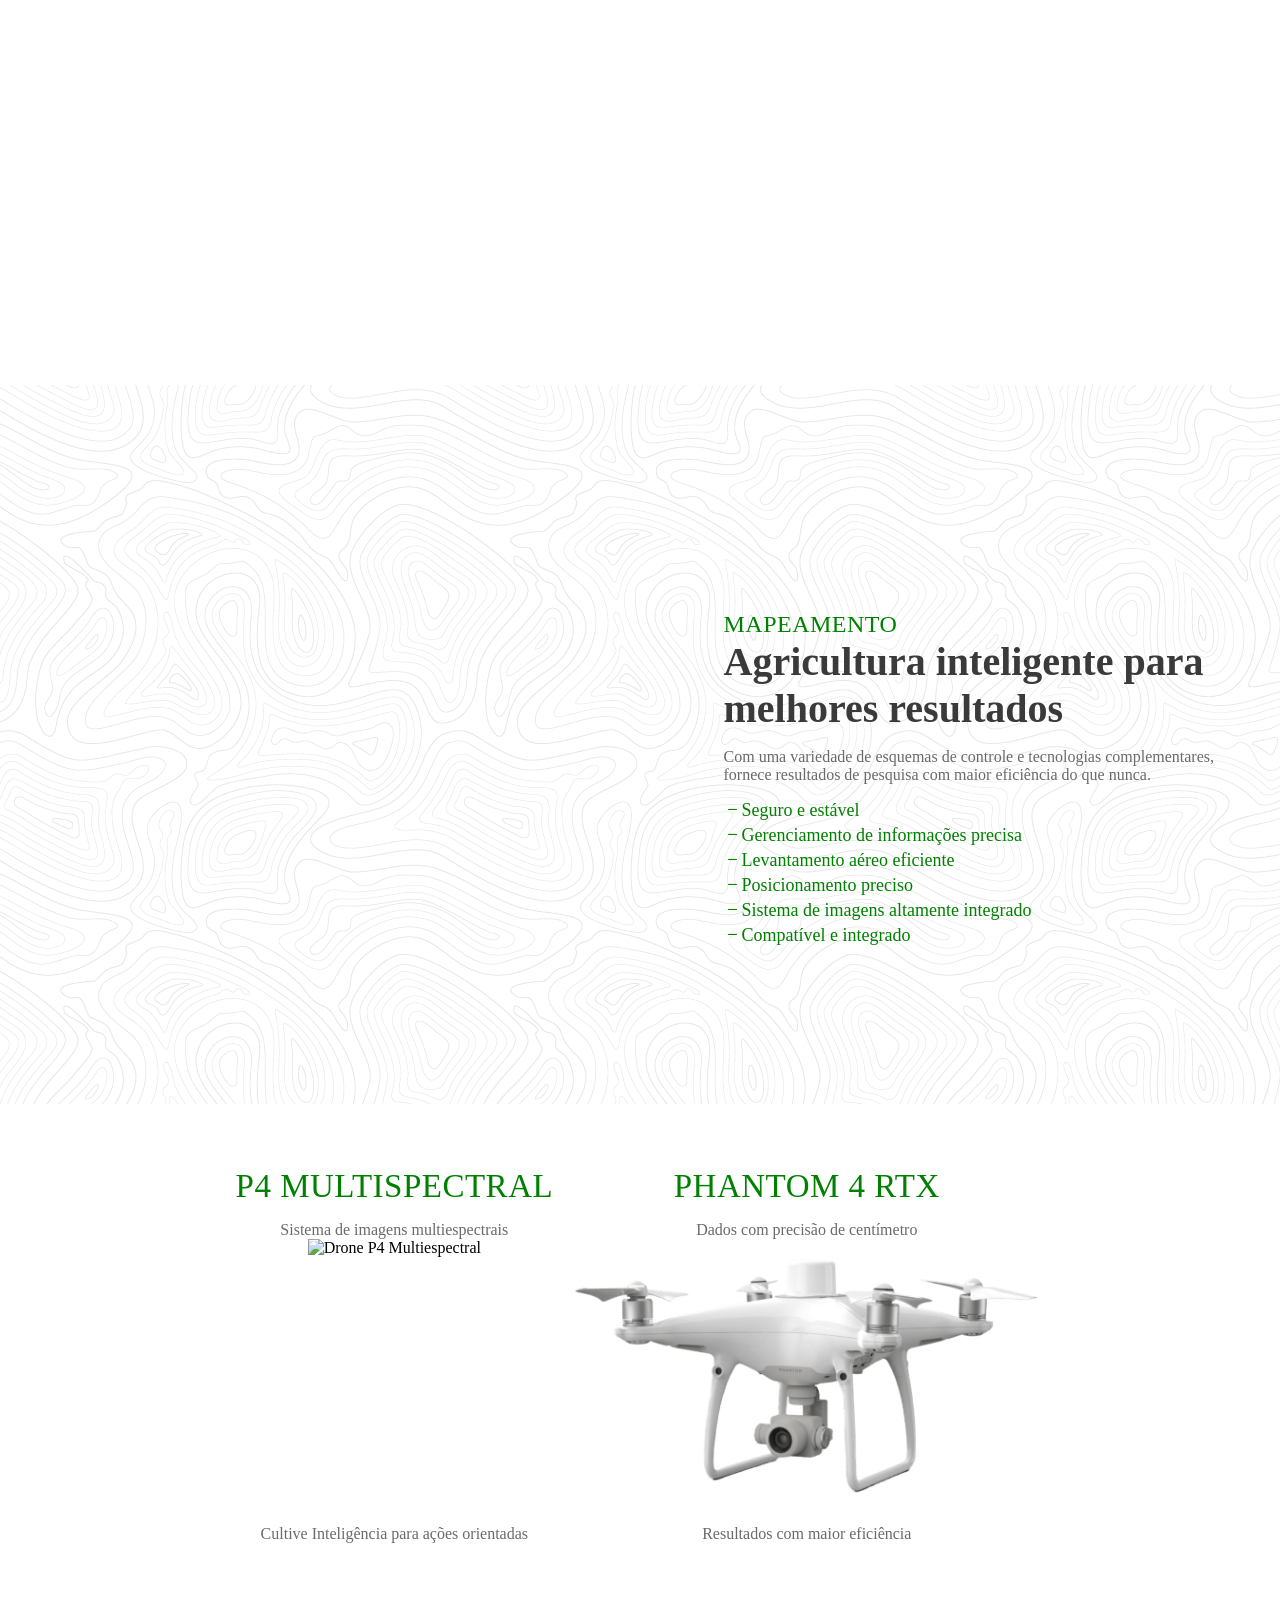
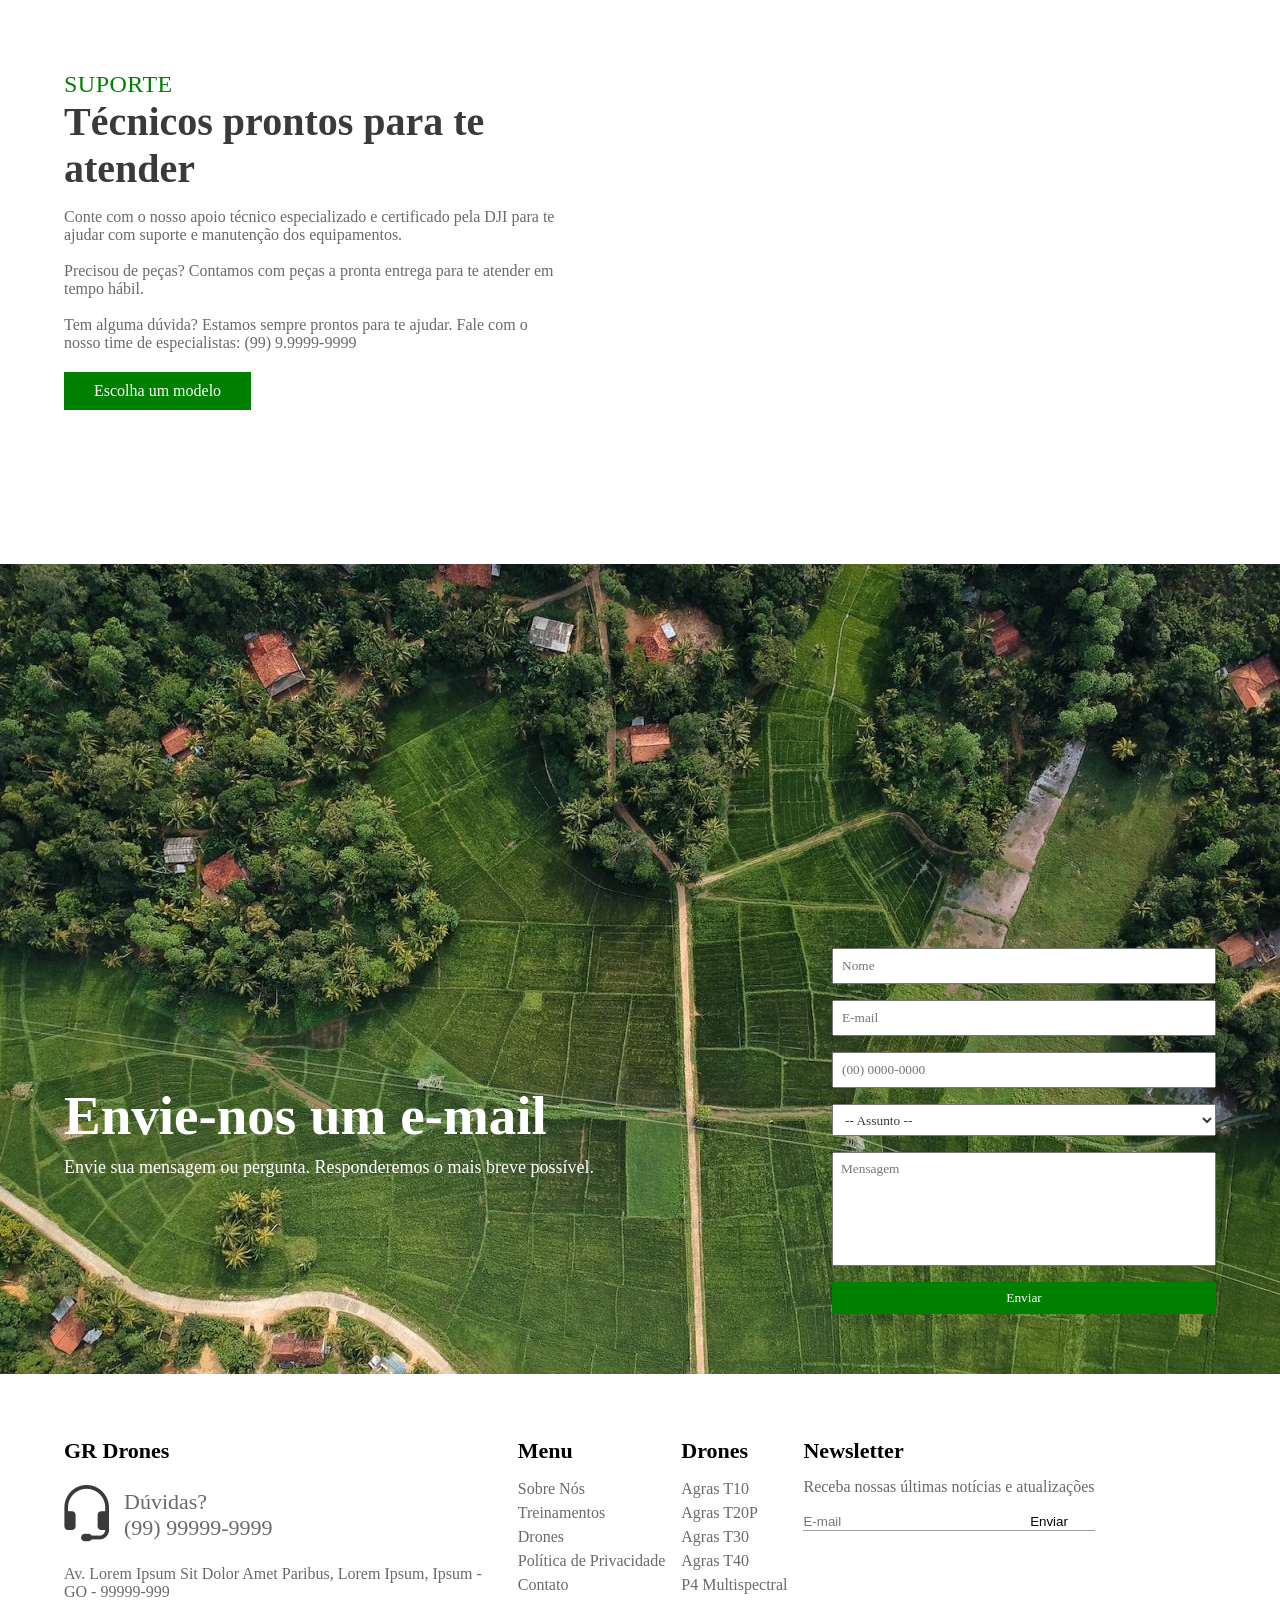
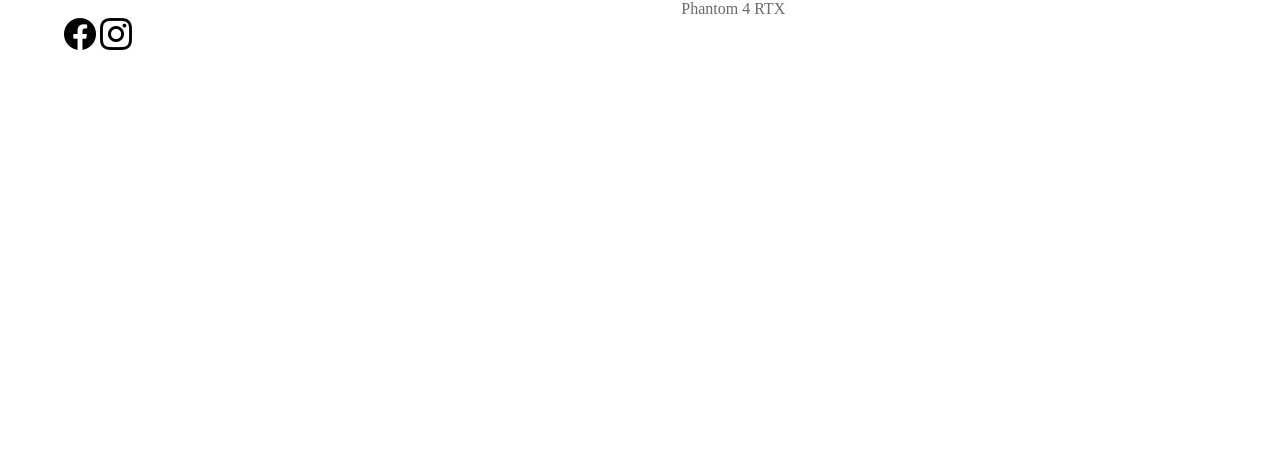
==== commit 97572add: "03-12-2023" ====
--- a/index.html
+++ b/index.html
@@ -3,15 +3,16 @@
 <head>
     <meta charset="UTF-8">
     <meta name="viewport" content="width=device-width, initial-scale=1.0">
-    <title>Drones</title>
+    <title>GR Drones - Agrícola</title>
     <link rel="stylesheet" href="style.css">
     <script src="script.js" defer></script>
+    <link rel="shortcut icon" href="assets/logo.png" type="image/x-icon">
     <link rel="stylesheet" href="https://cdn.jsdelivr.net/npm/bootstrap-icons@1.11.2/font/bootstrap-icons.min.css">
 </head>
 <body>
     <header class="header">
         <div class="header-nav">
-            <div class="logo">
+            <div class="logo" onClick="document.querySelector('.section-1').scrollIntoView()">
                 <img class="logo-light" style="display: block;" src="assets/logo.png" alt="Logo do Site">
                 <img class="logo-dark"  style="display: none;" src="assets/logo-dark.png" alt="logo escura do site">
             </div><!--End Logo Div-->
@@ -22,7 +23,7 @@
                     <li onClick="document.querySelector('.section-8').scrollIntoView()">Drones de Mapeamento</li>
                     <li onClick="document.querySelector('.section-11').scrollIntoView()">Contato</li>
                 </ul>
-                <div class="sandwitch-menu">
+                <div class="burger-menu">
                     <div class="lines" id="line1"></div>
                     <div class="lines" id="line2"></div>
                     <div class="lines" id="line3"></div>
@@ -31,6 +32,43 @@
             
         </div><!--End Nav Header Div-->
     </header>
+        <ul class="floating-menu">
+            <li onClick="document.querySelector('.section-1').scrollIntoView(); document.querySelector('.burger-menu').click()">Início</li>
+            <li onClick="document.querySelector('.section-6').scrollIntoView(); document.querySelector('.burger-menu').click()">Drones de Pulverização</li>
+            <li onClick="document.querySelector('.section-8').scrollIntoView(); document.querySelector('.burger-menu').click()">Drones de Mapeamento</li>
+            <li onClick="document.querySelector('.section-11').scrollIntoView(); document.querySelector('.burger-menu').click()">Contato</li>
+        </ul>
+        <span class="whatsapp-container">
+            <a href="https://api.whatsapp.com/send?phone=556291198935&text=Ol%C3%A1%2C%20quero%20saber%20mais%20sobre%20GR%20Drones!">
+                <svg xmlns="http://www.w3.org/2000/svg" xmlns:xlink="http://www.w3.org/1999/xlink" version="1.1" id="Layer_1" x="0px" y="0px" width="48px" height="48px" viewBox="0 0 512 512" enable-background="new 0 0 512 512" xml:space="preserve">
+                    <path fill="#FEFEFE" opacity="1.000000" stroke="none" d=" M226.000000,0.999999   C247.020889,1.000000 268.041779,1.000000 289.208893,1.355052   C290.177246,2.139073 290.955963,2.795961 291.828186,2.962146   C301.772522,4.856846 311.810638,6.329466 321.669708,8.587302   C343.628662,13.616140 364.191284,22.465530 383.262329,34.214436   C397.708008,43.113834 411.727844,52.948376 424.817108,63.726982   C434.954132,72.074554 444.074585,81.948006 452.349243,92.191406   C462.483459,104.736710 472.291199,117.775566 480.406372,131.671890   C495.084351,156.806458 504.241882,184.173782 508.387665,213.010101   C505.362946,213.348770 502.750885,213.932693 500.133911,213.955490   C488.493073,214.056900 476.850769,213.997650 465.086487,213.615067   C464.709900,212.268478 464.428528,211.309555 464.205597,210.337250   C449.013214,144.072784 410.633942,95.690247 350.284882,65.184608   C310.173981,44.909084 267.249908,39.102444 223.036285,47.050697   C154.626465,59.348694 104.127029,96.892525 70.935097,157.825134   C61.319118,175.477814 55.412800,194.498703 50.447990,213.998581   C35.729988,213.998352 21.474760,213.997345 7.159625,213.595688   C8.377587,207.452469 9.537868,201.680801 10.951137,195.971771   C29.385326,121.504936 72.944466,66.402252 139.970673,29.772791   C166.236664,15.418575 194.485580,6.589246 224.277847,2.923102   C224.921036,2.843953 225.428970,1.665588 226.000000,0.999999  z"/>
+                    <path fill="#FBFBFC" opacity="1.000000" stroke="none" d=" M508.387665,213.010101   C509.545654,219.580994 510.263947,226.168564 511.084625,232.743378   C511.169739,233.425156 511.863373,234.030975 512.637329,234.336014   C513.000000,247.354233 513.000000,260.708466 513.000000,274.531342   C512.334229,275.864380 511.148438,276.688385 511.077759,277.598969   C508.330719,312.973938 497.716095,345.944550 480.861206,377.019318   C478.897095,380.640533 476.745728,384.160187 473.961487,387.868042   C469.972046,387.733459 467.896088,388.950897 465.903809,391.858643   C460.270630,400.080231 454.220032,408.028534 448.070038,415.877777   C445.219391,419.516083 441.767975,422.685699 438.566895,426.046844   C435.995087,428.747223 433.420319,431.446136 430.788361,434.087433   C429.267914,435.613281 427.633667,437.026001 426.046783,438.485413   C421.454834,442.708588 416.900269,446.973907 412.240479,451.120941   C411.051849,452.178772 409.481903,452.794830 408.164795,453.723907   C402.536652,457.694214 396.967010,461.748535 391.290985,465.648407   C390.574921,466.140442 389.355835,465.986450 388.369751,465.986908   C355.256775,466.002106 322.143768,466.020905 289.031067,465.923370   C287.686646,465.919434 286.345490,464.793915 285.419067,464.085327   C293.223358,462.677246 300.611328,461.374725 308.051086,460.441345   C309.904236,461.415649 311.681793,462.383270 313.515076,462.503998   C314.831970,462.590729 316.234528,461.067413 317.579437,461.098633   C321.234802,461.183563 322.311188,459.379974 322.324432,455.955536   C329.741852,453.123199 336.837738,450.474091 344.103455,448.167419   C347.795685,450.510986 357.528748,447.561646 360.548492,443.873718   C361.603851,442.584869 363.294678,441.514282 364.901459,441.034607   C370.077789,439.489288 372.904327,436.517426 373.159546,431.683044   C374.845001,430.502228 376.357605,429.601410 378.099854,429.022644   C382.571716,431.576538 385.148468,428.555389 387.751373,426.162506   C390.100525,424.002777 391.894440,419.852112 394.360718,419.489899   C399.821625,418.687714 398.963257,415.389252 399.143188,411.709412   C400.773315,410.106964 402.262634,408.801392 403.970337,407.841003   C406.463287,407.723999 409.198914,407.847412 410.827637,406.565002   C411.708374,405.871521 410.699158,402.777618 410.689819,400.468262   C412.235016,398.783539 413.632904,397.397125 415.450989,396.008453   C422.474426,398.277802 421.274811,389.818207 425.879059,389.173920   C425.075958,387.761505 424.443665,386.649475 423.917206,385.227264   C425.385773,383.051666 426.753540,381.189941 428.110474,379.320343   C453.387939,344.494202 467.568695,305.626740 468.616516,262.588257   C469.009979,246.428223 466.432190,230.195862 465.208984,213.996475   C476.850769,213.997650 488.493073,214.056900 500.133911,213.955490   C502.750885,213.932693 505.362946,213.348770 508.387665,213.010101  z"/>
+                    <path fill="#F8F8F9" opacity="1.000000" stroke="none" d=" M285.002808,464.190979   C286.345490,464.793915 287.686646,465.919434 289.031067,465.923370   C322.143768,466.020905 355.256775,466.002106 388.369751,465.986908   C389.355835,465.986450 390.574921,466.140442 391.290985,465.648407   C396.967010,461.748535 402.536652,457.694214 408.164795,453.723907   C409.481903,452.794830 411.051849,452.178772 412.240479,451.120941   C416.900269,446.973907 421.454834,442.708588 426.046783,438.485413   C427.633667,437.026001 429.267914,435.613281 430.788361,434.087433   C433.420319,431.446136 435.995087,428.747223 438.566895,426.046844   C441.767975,422.685699 445.219391,419.516083 448.070038,415.877777   C454.220032,408.028534 460.270630,400.080231 465.903809,391.858643   C467.896088,388.950897 469.972046,387.733459 473.650146,388.015076   C463.287476,406.741852 449.561890,423.148865 434.024994,438.000946   C400.239990,470.296936 360.595520,492.108398 314.973175,502.439880   C302.342468,505.300201 289.317444,506.991455 276.384918,507.793701   C262.008606,508.685516 247.429276,509.038940 233.118652,507.699829   C200.748840,504.670837 169.938995,495.569763 141.112900,480.314178   C137.972107,478.651947 135.217453,478.316376 131.868668,479.200043   C91.469994,489.860718 51.046665,500.427979 10.638666,511.053436   C9.879216,511.253143 9.228220,511.865265 8.763311,512.642456   C6.666667,513.000000 4.326325,513.090332 2.006958,512.910339   C1.624180,512.880676 1.333323,511.666687 0.999996,510.500000   C1.638258,509.661713 2.719854,509.444763 2.850513,508.967529   C7.089983,493.482452 11.237855,477.972321 15.986563,462.494629   C16.655092,466.947906 18.900848,468.101837 23.231766,468.094666   C101.782318,467.964813 180.333145,467.999969 258.883911,467.999939   C262.711609,467.999939 266.560059,468.224487 270.355408,467.873901   C271.639221,467.755341 272.788544,466.180939 274.429260,465.165466   C278.240387,464.769714 281.621613,464.480347 285.002808,464.190979  z"/>
+                    <path fill="green" opacity="1.000000" stroke="none" d=" M285.419067,464.085358   C281.621613,464.480347 278.240387,464.769714 274.014130,465.106628   C253.648087,466.874939 234.164124,465.968323 215.247711,461.142700   C199.254105,457.062683 183.745285,451.082367 167.819122,445.669373   C164.741669,444.021362 161.867004,442.647034 158.724121,441.079010   C157.090042,440.214020 155.724167,439.542725 154.170563,438.596588   C152.993118,437.867828 152.003418,437.413971 150.813416,436.682678   C147.036621,435.371643 144.784088,430.276062 139.667603,432.913208   C138.517624,433.162415 137.700424,433.444550 136.480377,433.744049   C131.051819,435.156311 126.026093,436.551208 120.667603,437.913208   C119.517639,438.162415 118.700447,438.444519 117.479919,438.744141   C105.717880,441.823090 94.359184,444.884583 82.667702,447.913177   C81.517693,448.162415 80.700478,448.444550 79.479698,448.744202   C74.041962,449.961731 69.007782,451.161743 63.445541,452.487671   C64.523933,447.784027 65.403328,443.948395 66.506500,439.869263   C66.845108,438.759155 66.959938,437.892487 67.316086,436.748718   C68.137070,434.020355 68.716728,431.569122 69.518692,428.869629   C69.857574,427.747375 69.974152,426.873352 70.331802,425.717529   C74.462509,411.176788 77.987137,396.803040 82.419075,382.714722   C84.225136,376.973572 83.214249,372.845032 80.150734,368.008423   C56.897606,331.297028 45.938862,291.096527 47.418736,247.686646   C47.802471,236.430435 49.705559,225.226028 50.910759,213.997818   C55.412800,194.498703 61.319118,175.477814 70.935097,157.825134   C104.127029,96.892525 154.626465,59.348694 223.036285,47.050697   C267.249908,39.102444 310.173981,44.909084 350.284882,65.184608   C410.633942,95.690247 449.013214,144.072784 464.205597,210.337250   C464.428528,211.309555 464.709900,212.268478 465.086487,213.615067   C466.432190,230.195862 469.009979,246.428223 468.616516,262.588257   C467.568695,305.626740 453.387939,344.494202 428.110474,379.320343   C426.753540,381.189941 425.385773,383.051666 423.622040,385.412598   C420.490936,389.275665 417.760864,392.643188 415.030792,396.010712   C413.632904,397.397125 412.235016,398.783539 410.408356,400.612000   C407.903717,403.201355 405.827820,405.348572 403.751953,407.495789   C402.262634,408.801392 400.773315,410.106964 398.823059,411.811829   C391.531464,417.707611 384.700836,423.204102 377.870209,428.700592   C376.357605,429.601410 374.845001,430.502228 372.817078,431.750854   C362.845703,437.340759 353.389679,442.582886 343.933655,447.825012   C336.837738,450.474091 329.741852,453.123199 321.944427,455.944672   C316.828369,457.435425 312.413849,458.753845 307.999329,460.072235   C300.611328,461.374725 293.223358,462.677246 285.419067,464.085358  M133.821823,224.676285   C134.010895,225.313507 134.174637,225.959518 134.392715,226.586655   C140.546432,244.283447 151.425537,259.230103 162.122253,274.290161   C196.971222,323.354523 241.926865,357.965210 301.195496,372.652771   C324.378845,378.397919 345.996155,378.060150 366.424408,363.519348   C381.691864,352.652008 386.422913,337.616791 386.555023,320.262115   C386.574921,317.653168 384.555084,313.712677 382.362091,312.610992   C364.704926,303.740723 346.876373,295.191406 328.885498,287.016571   C322.463409,284.098450 320.001312,285.461945 315.607025,290.990784   C309.289764,298.939117 302.816101,306.762970 296.444641,314.668488   C293.069366,318.856445 289.066071,319.806274 284.032501,317.788757   C246.213425,302.630310 217.060822,277.439728 196.427948,242.347961   C193.155594,236.782471 193.747696,234.494614 197.877457,229.409790   C203.411682,222.595825 208.659943,215.532150 213.711182,208.350739   C216.254181,204.735306 216.086090,200.684357 214.313278,196.471725   C208.449326,182.537613 202.935593,168.456238 197.083939,154.516830   C190.143158,137.982971 188.703140,137.241852 170.589691,137.378723   C162.634552,137.438858 156.147308,140.205643 150.607986,145.960037   C128.916473,168.493820 124.249191,194.665100 133.821823,224.676285  z"/>
+                    <path fill="#FBFBFC" opacity="1.000000" stroke="none" d=" M83.000488,447.946075   C94.359184,444.884583 105.717880,441.823090 117.663330,439.036987   C119.166847,438.856934 120.083611,438.401520 121.000381,437.946106   C126.026093,436.551208 131.051819,435.156311 136.663773,434.036865   C138.166809,433.856934 139.083588,433.401520 140.000381,432.946106   C144.784088,430.276062 147.036621,435.371643 150.875519,437.053528   C152.211395,438.091675 153.284851,438.481567 154.358292,438.871460   C155.724167,439.542725 157.090042,440.214020 158.740356,441.440735   C161.717773,444.009430 163.665039,447.722626 168.021912,445.943085   C183.745285,451.082367 199.254105,457.062683 215.247711,461.142700   C234.164124,465.968323 253.648087,466.874939 273.584198,465.213013   C272.788544,466.180939 271.639221,467.755341 270.355408,467.873901   C266.560059,468.224487 262.711609,467.999939 258.883911,467.999939   C180.333145,467.999969 101.782318,467.964813 23.231766,468.094666   C18.900848,468.101837 16.655092,466.947906 16.294724,462.264893   C16.080252,461.106018 16.144783,460.205505 16.834824,459.094788   C17.633966,457.574310 17.807594,456.264069 17.981224,454.953857   C18.390450,452.754364 18.799675,450.554901 19.817844,448.133972   C20.819004,447.561981 21.211218,447.211456 21.603436,446.860931   C21.130987,446.573181 20.658539,446.285400 20.186090,445.997650   C20.464331,444.896149 20.742571,443.794647 21.460506,442.293579   C24.230946,439.950195 25.926811,437.887848 23.187515,434.997620   C23.465397,433.895386 23.743282,432.793121 24.450151,431.298401   C27.931288,428.488739 30.164595,425.877472 26.993969,421.985077   C27.003805,421.538910 27.013641,421.092743 27.468002,420.269409   C30.608042,417.396118 32.052761,414.607147 29.994633,410.998169   C30.006390,410.549316 30.018145,410.100433 30.469913,409.272888   C34.115150,406.520294 34.632511,403.514221 33.001163,400.002777   C33.057373,399.108582 33.113586,398.214355 33.801533,397.092834   C38.433121,393.856171 38.853603,390.057831 36.886917,385.733368   C36.307991,382.830292 36.396694,379.564575 35.047081,377.080139   C21.250805,351.683350 12.040681,324.703125 7.165896,296.286530   C3.965017,277.627625 3.286445,258.731903 4.183215,239.841660   C4.580220,231.478851 6.047714,223.166885 7.124395,214.414093   C21.474760,213.997345 35.729988,213.998352 50.447987,213.998581   C49.705559,225.226028 47.802471,236.430435 47.418736,247.686646   C45.938862,291.096527 56.897606,331.297028 80.150734,368.008423   C83.214249,372.845032 84.225136,376.973572 82.419075,382.714722   C77.987137,396.803040 74.462509,411.176788 69.985306,425.765015   C69.363960,427.102173 69.330170,428.110016 69.296387,429.117889   C68.716728,431.569122 68.137070,434.020355 66.971619,436.789612   C66.351463,438.109344 66.317085,439.111023 66.282715,440.112732   C65.403328,443.948395 64.523933,447.784027 63.445541,452.487671   C69.007782,451.161743 74.041962,449.961731 79.663109,449.037018   C81.166885,448.856934 82.083687,448.401520 83.000488,447.946075  z"/>
+                    <path fill="#F8F8F9" opacity="1.000000" stroke="none" d=" M36.575821,385.969940   C38.853603,390.057831 38.433121,393.856171 34.056576,396.872925   C34.541496,393.322357 35.403111,389.764435 36.575821,385.969940  z"/>
+                    <path fill="#F8F8F9" opacity="1.000000" stroke="none" d=" M26.677027,422.188538   C30.164595,425.877472 27.931288,428.488739 24.542900,430.954529   C24.924473,428.132751 25.642279,425.262390 26.677027,422.188538  z"/>
+                    <path fill="#F8F8F9" opacity="1.000000" stroke="none" d=" M29.680359,411.204346   C32.052761,414.607147 30.608042,417.396118 27.560349,419.947693   C27.927479,417.138916 28.646782,414.274719 29.680359,411.204346  z"/>
+                    <path fill="#F8F8F9" opacity="1.000000" stroke="none" d=" M32.691002,400.213593   C34.632511,403.514221 34.115150,406.520294 30.561237,408.948730   C30.935310,406.143677 31.658073,403.284027 32.691002,400.213593  z"/>
+                    <path fill="#F8F8F9" opacity="1.000000" stroke="none" d=" M23.082130,435.357025   C25.926811,437.887848 24.230946,439.950195 21.551956,441.948517   C21.794724,439.907501 22.385733,437.811951 23.082130,435.357025  z"/>
+                    <path fill="#F8F8F9" opacity="1.000000" stroke="none" d=" M17.662758,455.134155   C17.807594,456.264069 17.633966,457.574310 17.111507,458.897339   C16.956549,457.711578 17.150421,456.513000 17.662758,455.134155  z"/>
+                    <path fill="#F8F8F9" opacity="1.000000" stroke="none" d=" M20.088764,446.312347   C20.658539,446.285400 21.130987,446.573181 21.603436,446.860931   C21.211218,447.211456 20.819004,447.561981 20.124954,447.922974   C19.879227,447.497986 19.935331,447.062500 20.088764,446.312347  z"/>
+                    <path fill="#F8F8F9" opacity="1.000000" stroke="none" d=" M344.103455,448.167389   C353.389679,442.582886 362.845703,437.340759 372.644226,432.030823   C372.904327,436.517426 370.077789,439.489288 364.901459,441.034607   C363.294678,441.514282 361.603851,442.584869 360.548492,443.873718   C357.528748,447.561646 347.795685,450.510986 344.103455,448.167389  z"/>
+                    <path fill="#F8F8F9" opacity="1.000000" stroke="none" d=" M378.099854,429.022644   C384.700836,423.204102 391.531464,417.707611 398.682220,412.108704   C398.963257,415.389252 399.821625,418.687714 394.360718,419.489899   C391.894440,419.852112 390.100525,424.002777 387.751373,426.162506   C385.148468,428.555389 382.571716,431.576538 378.099854,429.022644  z"/>
+                    <path fill="#F8F8F9" opacity="1.000000" stroke="none" d=" M308.051086,460.441345   C312.413849,458.753845 316.828369,457.435425 321.622894,456.127899   C322.311188,459.379974 321.234802,461.183563 317.579437,461.098633   C316.234528,461.067413 314.831970,462.590729 313.515076,462.503998   C311.681793,462.383270 309.904236,461.415649 308.051086,460.441345  z"/>
+                    <path fill="#F8F8F9" opacity="1.000000" stroke="none" d=" M415.450989,396.008453   C417.760864,392.643188 420.490936,389.275665 423.516205,385.722809   C424.443665,386.649475 425.075958,387.761505 425.879059,389.173920   C421.274811,389.818207 422.474426,398.277802 415.450989,396.008453  z"/>
+                    <path fill="#F8F8F9" opacity="1.000000" stroke="none" d=" M403.970337,407.840973   C405.827820,405.348572 407.903717,403.201355 410.261047,400.910339   C410.699158,402.777618 411.708374,405.871521 410.827637,406.565002   C409.198914,407.847412 406.463287,407.723999 403.970337,407.840973  z"/>
+                    <path fill="#FEFEFF" opacity="1.000000" stroke="none" d=" M133.676361,224.306122   C124.249191,194.665100 128.916473,168.493820 150.607986,145.960037   C156.147308,140.205643 162.634552,137.438858 170.589691,137.378723   C188.703140,137.241852 190.143158,137.982971 197.083939,154.516830   C202.935593,168.456238 208.449326,182.537613 214.313278,196.471725   C216.086090,200.684357 216.254181,204.735306 213.711182,208.350739   C208.659943,215.532150 203.411682,222.595825 197.877457,229.409790   C193.747696,234.494614 193.155594,236.782471 196.427948,242.347961   C217.060822,277.439728 246.213425,302.630310 284.032501,317.788757   C289.066071,319.806274 293.069366,318.856445 296.444641,314.668488   C302.816101,306.762970 309.289764,298.939117 315.607025,290.990784   C320.001312,285.461945 322.463409,284.098450 328.885498,287.016571   C346.876373,295.191406 364.704926,303.740723 382.362091,312.610992   C384.555084,313.712677 386.574921,317.653168 386.555023,320.262115   C386.422913,337.616791 381.691864,352.652008 366.424408,363.519348   C345.996155,378.060150 324.378845,378.397919 301.195496,372.652771   C241.926865,357.965210 196.971222,323.354523 162.122253,274.290161   C151.425537,259.230103 140.546432,244.283447 134.392715,226.586655   C134.174637,225.959518 134.010895,225.313507 133.676361,224.306122  z"/>
+                    <path fill="#F8F8F9" opacity="1.000000" stroke="none" d=" M167.819122,445.669373   C163.665039,447.722626 161.717773,444.009430 159.008575,441.634399   C161.867004,442.647034 164.741669,444.021362 167.819122,445.669373  z"/>
+                    <path fill="#F8F8F9" opacity="1.000000" stroke="none" d=" M69.518692,428.869629   C69.330170,428.110016 69.363960,427.102173 69.744232,426.046814   C69.974152,426.873352 69.857574,427.747375 69.518692,428.869629  z"/>
+                    <path fill="#F8F8F9" opacity="1.000000" stroke="none" d=" M139.667603,432.913208   C139.083588,433.401520 138.166809,433.856934 137.066620,434.019531   C137.700424,433.444550 138.517624,433.162415 139.667603,432.913208  z"/>
+                    <path fill="#F8F8F9" opacity="1.000000" stroke="none" d=" M66.506493,439.869263   C66.317085,439.111023 66.351463,438.109344 66.730301,437.066742   C66.959938,437.892487 66.845108,438.759155 66.506493,439.869263  z"/>
+                    <path fill="#F8F8F9" opacity="1.000000" stroke="none" d=" M120.667603,437.913208   C120.083611,438.401520 119.166847,438.856934 118.066666,439.019501   C118.700447,438.444519 119.517639,438.162415 120.667603,437.913208  z"/>
+                    <path fill="#F8F8F9" opacity="1.000000" stroke="none" d=" M82.667709,447.913177   C82.083687,448.401520 81.166885,448.856934 80.066673,449.019531   C80.700478,448.444550 81.517693,448.162415 82.667709,447.913177  z"/>
+                    <path fill="#F8F8F9" opacity="1.000000" stroke="none" d=" M154.170563,438.596588   C153.284851,438.481567 152.211395,438.091675 151.075836,437.330933   C152.003418,437.413971 152.993118,437.867828 154.170563,438.596588  z"/>
+                </svg>
+            </a>
+        </span>
     <main>
         <article>
             <section class="section-1">
@@ -42,7 +80,7 @@
                         <h3 class="page-subtitle">
                             A GR Drones se torna um centro de soluções ainda mais completo para o agronegócio. A tecnologia de ponta dos drones permite fluxos de trabalho inovadores, tornando a agricultura mais eficiente do que nunca.
                         </h2>
-                        <div class="video-button">
+                        <div class="video-button" onClick="document.querySelector('.section-6').scrollIntoView()">
                             Saiba Mais
                         </div>
                     </div><!--End Background Video 1 Overlay Div-->
@@ -66,7 +104,7 @@
                             A solução fornece gerenciamento de campo preciso, inteligente, informatizado e digitalizado para vários tipos de culturas.
                             Ganhe eficiência na inspeção de culturas e no mapeamento de áreas.
                         </p>
-                        <div class="video-button">
+                        <div class="video-button" onClick="document.querySelector('.section-8').scrollIntoView()">
                             Saiba Mais
                         </div>
                     </div>
@@ -81,7 +119,7 @@
                         <h3 class="page-subtitle">
                             Os drones são usados no agronegócio por aumentar a produtividade e até mesmo reduzir os custos de produção nas lavouras.
                         </h3>
-                        <div class="video-button">
+                        <div class="video-button" onClick="document.querySelector('.section-6').scrollIntoView()">
                             Saiba Mais
                         </div>
                     </div><!--End Background Video 1 Overlay Div-->
@@ -119,7 +157,7 @@
                             <p class="card-text">Contagem de plantas</p>
                         </div>
                     </div>  
-                    <div class="video-button">
+                    <div class="video-button" onClick="document.querySelector('.section-6').scrollIntoView()">
                         Escolha Um Modelo
                     </div>
                 </div>
--- a/style.css
+++ b/style.css
@@ -32,35 +32,97 @@
     color: var(--btn-color) !important;
     font-weight: 600;
 }
+.logo:hover{
+    cursor:pointer;
+    transform: scale(1.05);
+}
 .header-menu{
     height: 100%;
     display: flex;
     align-items: center;
     gap: 18px;
 }
-.header-menu li{
+.header-menu li, .floating-menu li{
     list-style: none;
     color: var(--text-secondary);
     font-family: var(--default-font-family);
 }
-.sandwitch-menu{
+.burger-menu{
     width: 48px;
     height: 48px;
     display: none;
-}
-.sandwitch-menu div{
+
+}
+.burger-menu div{
     width: 48px;
     height: 5px;
-    margin-top: 9px;
     border-radius: 8px;
     background-color:var(--text-secondary);
-}
-.sandwitch-menu .lines.toggled{
+    transition: all ease-in-out 0.3s;
+}
+.burger-menu #line2{
+    transform: translateY(8px);
+}
+.burger-menu #line3{
+    transform: translateY(16px);
+}
+.burger-menu .lines.toggled{
     background-color: var(--text-default);
+}
+.burger-menu.active #line1{
+    transform: rotate(45deg) translate(7px, 15px);
+}
+.burger-menu.active #line2{
+    opacity: 0;
+}
+.burger-menu.active #line3{
+    transform: rotate(-45deg) translate(-8px, -0px);
 }
 .logo img{
     margin-top: -10%;
     height: 130%;
+}
+.floating-menu{
+    background-color: var(--text-secondary);
+    position: fixed;
+    display: none;
+    z-index: 999;
+    width: fit-content;
+    right: 0;
+    margin-top: 17.5vh;
+    padding: 0 var(--default-padding) 0 16px;
+}
+.floating-menu.active{
+    display: block;
+}
+.floating-menu li{
+    list-style: none;
+    color: var(--text-default);
+    font-family: var(--default-font-family);
+    font-size: 18px;
+    font-weight: 300;
+    margin-bottom: 18px;
+}
+.floating-menu li:hover{
+    cursor: pointer;
+    color: var(--btn-color) !important;
+    font-weight: 600;
+}
+.whatsapp-container{
+    position: fixed;
+    margin: var(--default-padding);
+    right: 0;
+    bottom: 0;
+    width: 48px;
+    height: 48px;
+    display: flex;
+    justify-content: center;
+    align-items: center;
+    z-index: 999;
+}
+.whatsapp-container:hover{
+    cursor: pointer;
+    transform: scale(1.05);
 }
 section{
     width: 100%;
@@ -508,7 +570,7 @@
     :root{
         --titles: 40px;
     }
-    .sandwitch-menu{
+    .burger-menu{
         display: block;
     }
     .nav-header-menu{
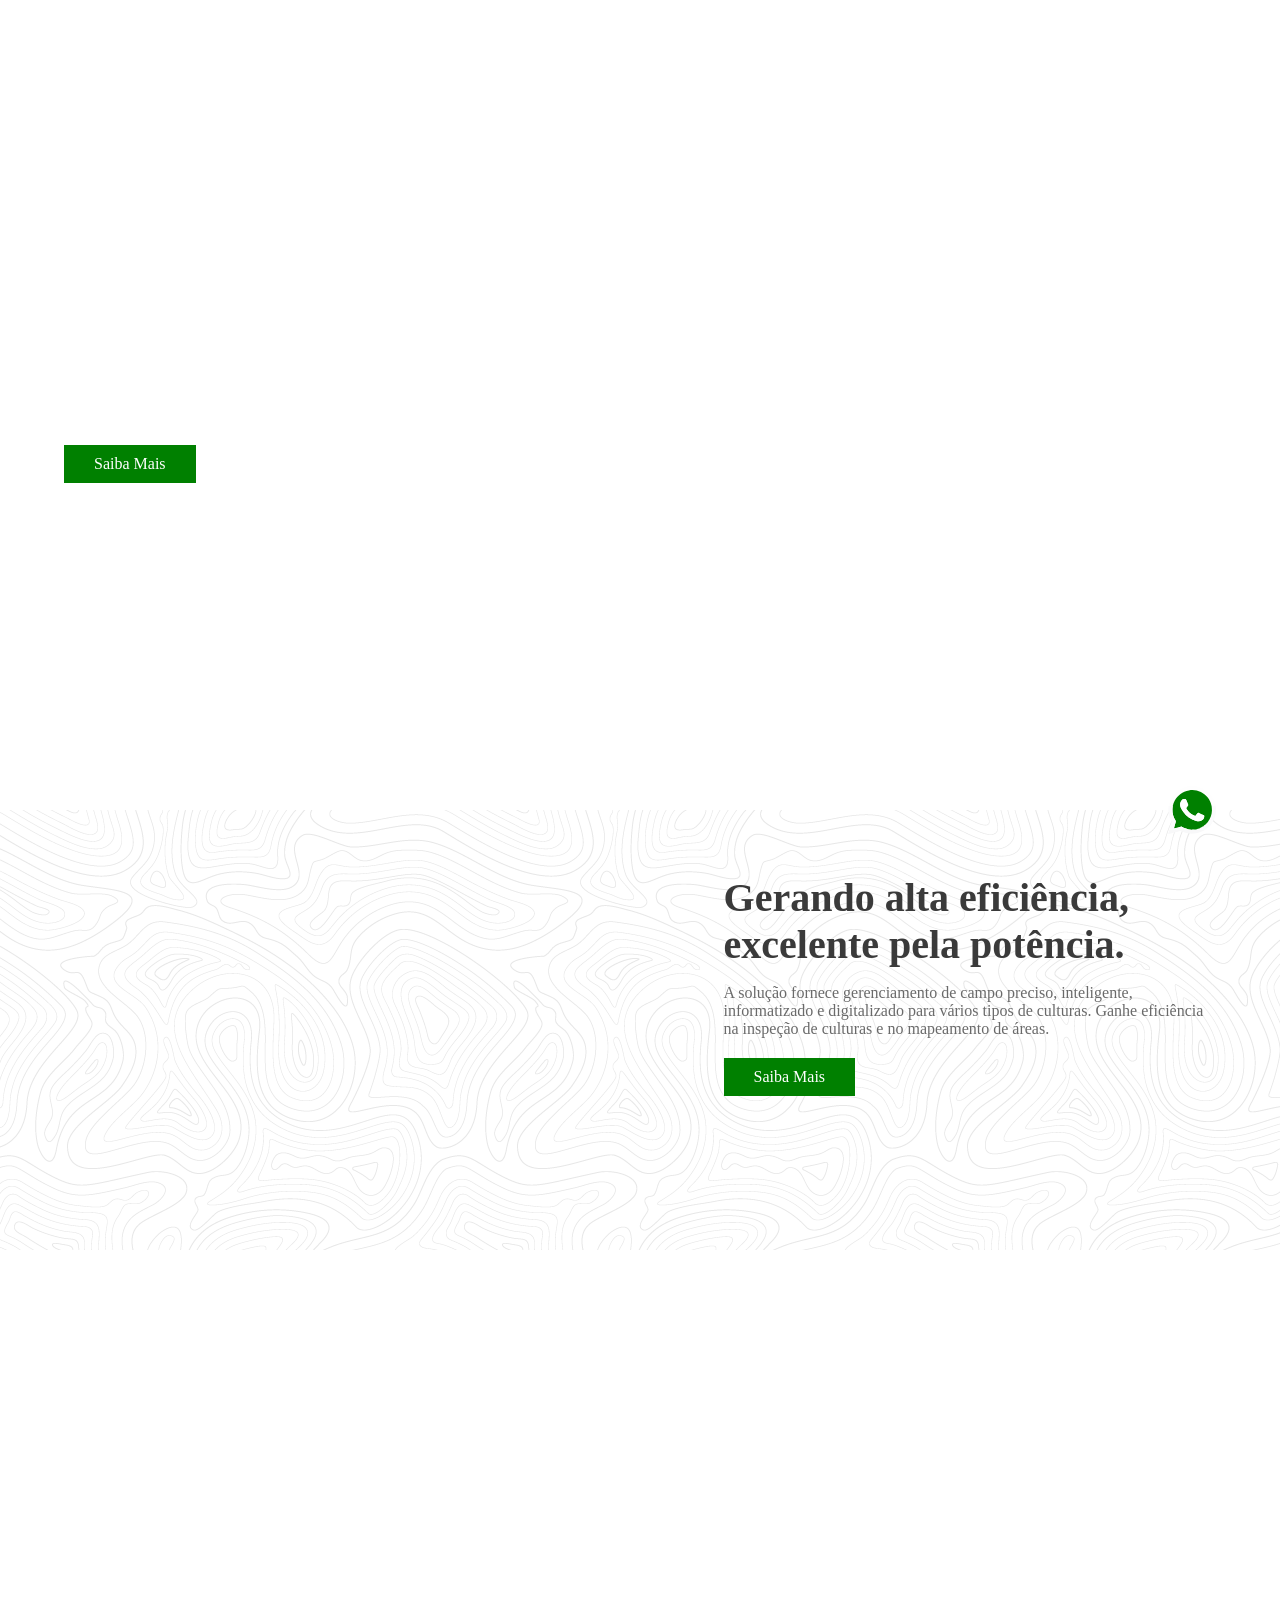
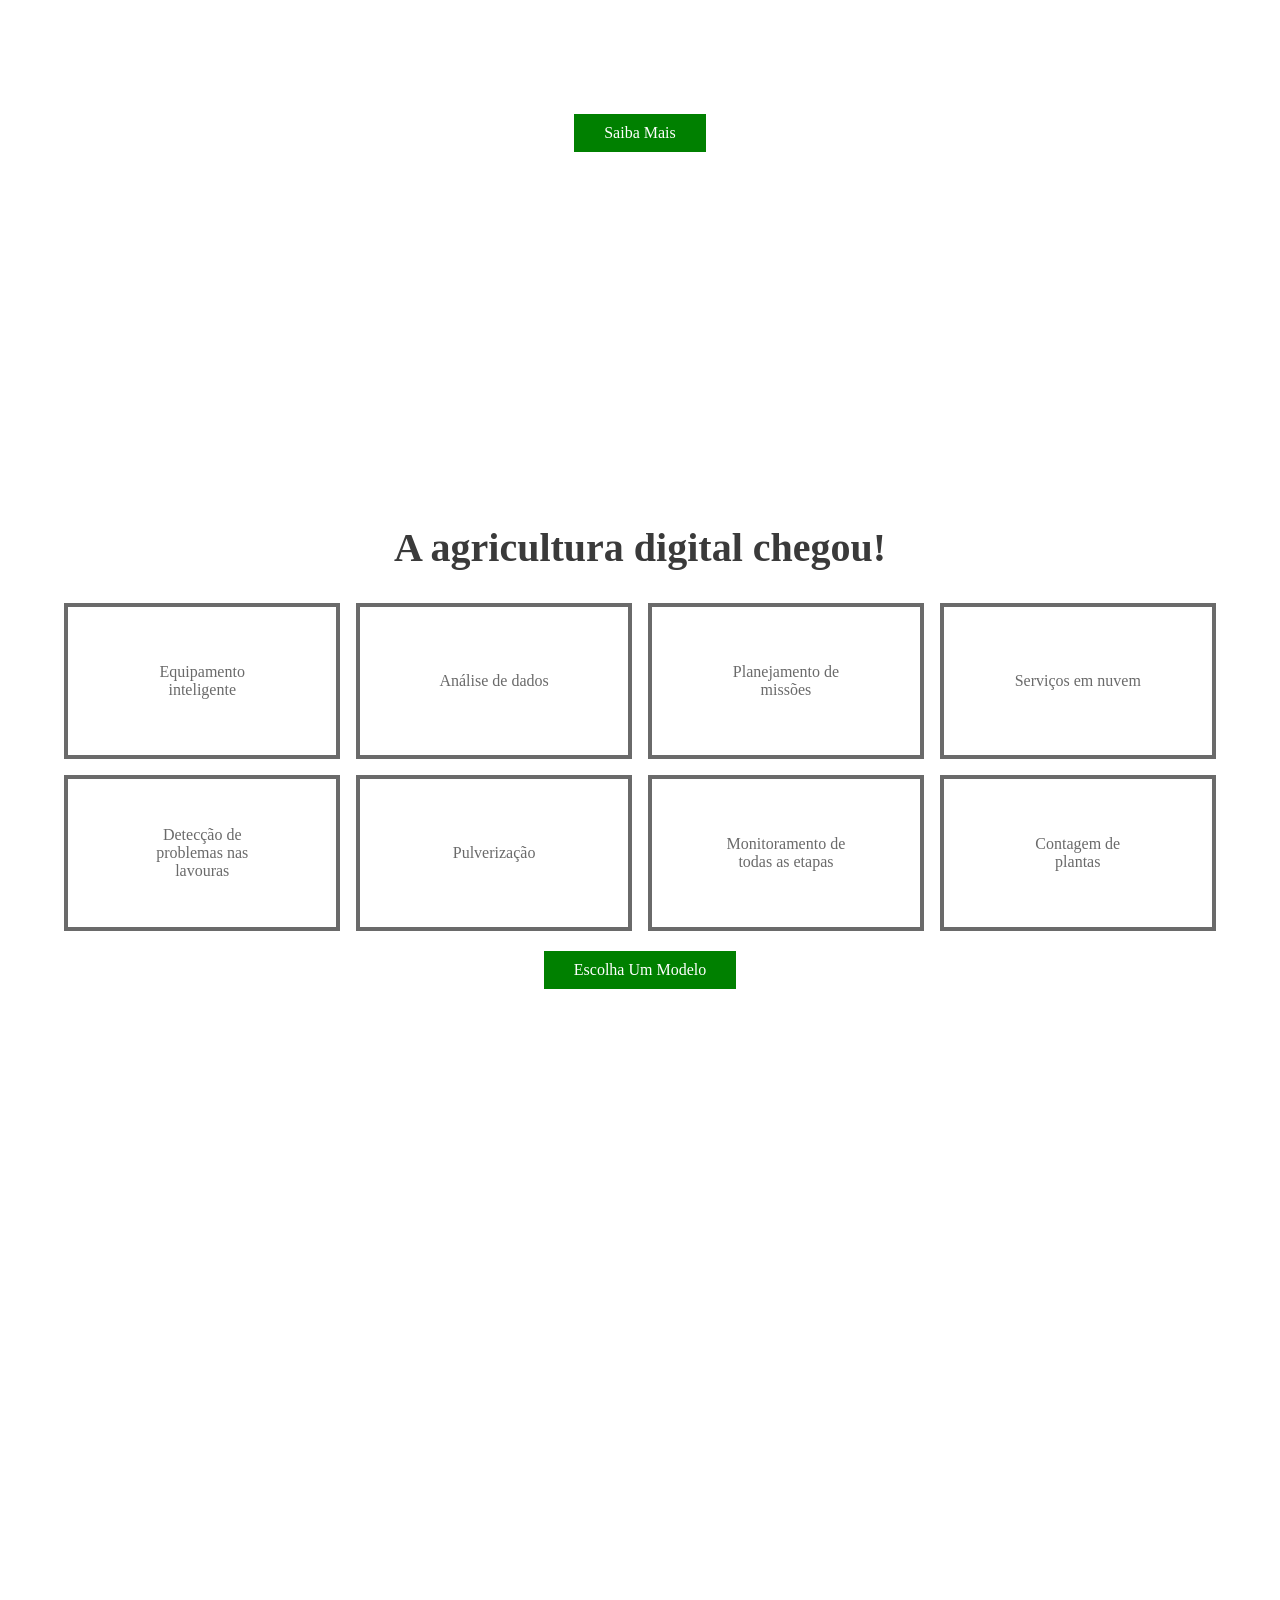
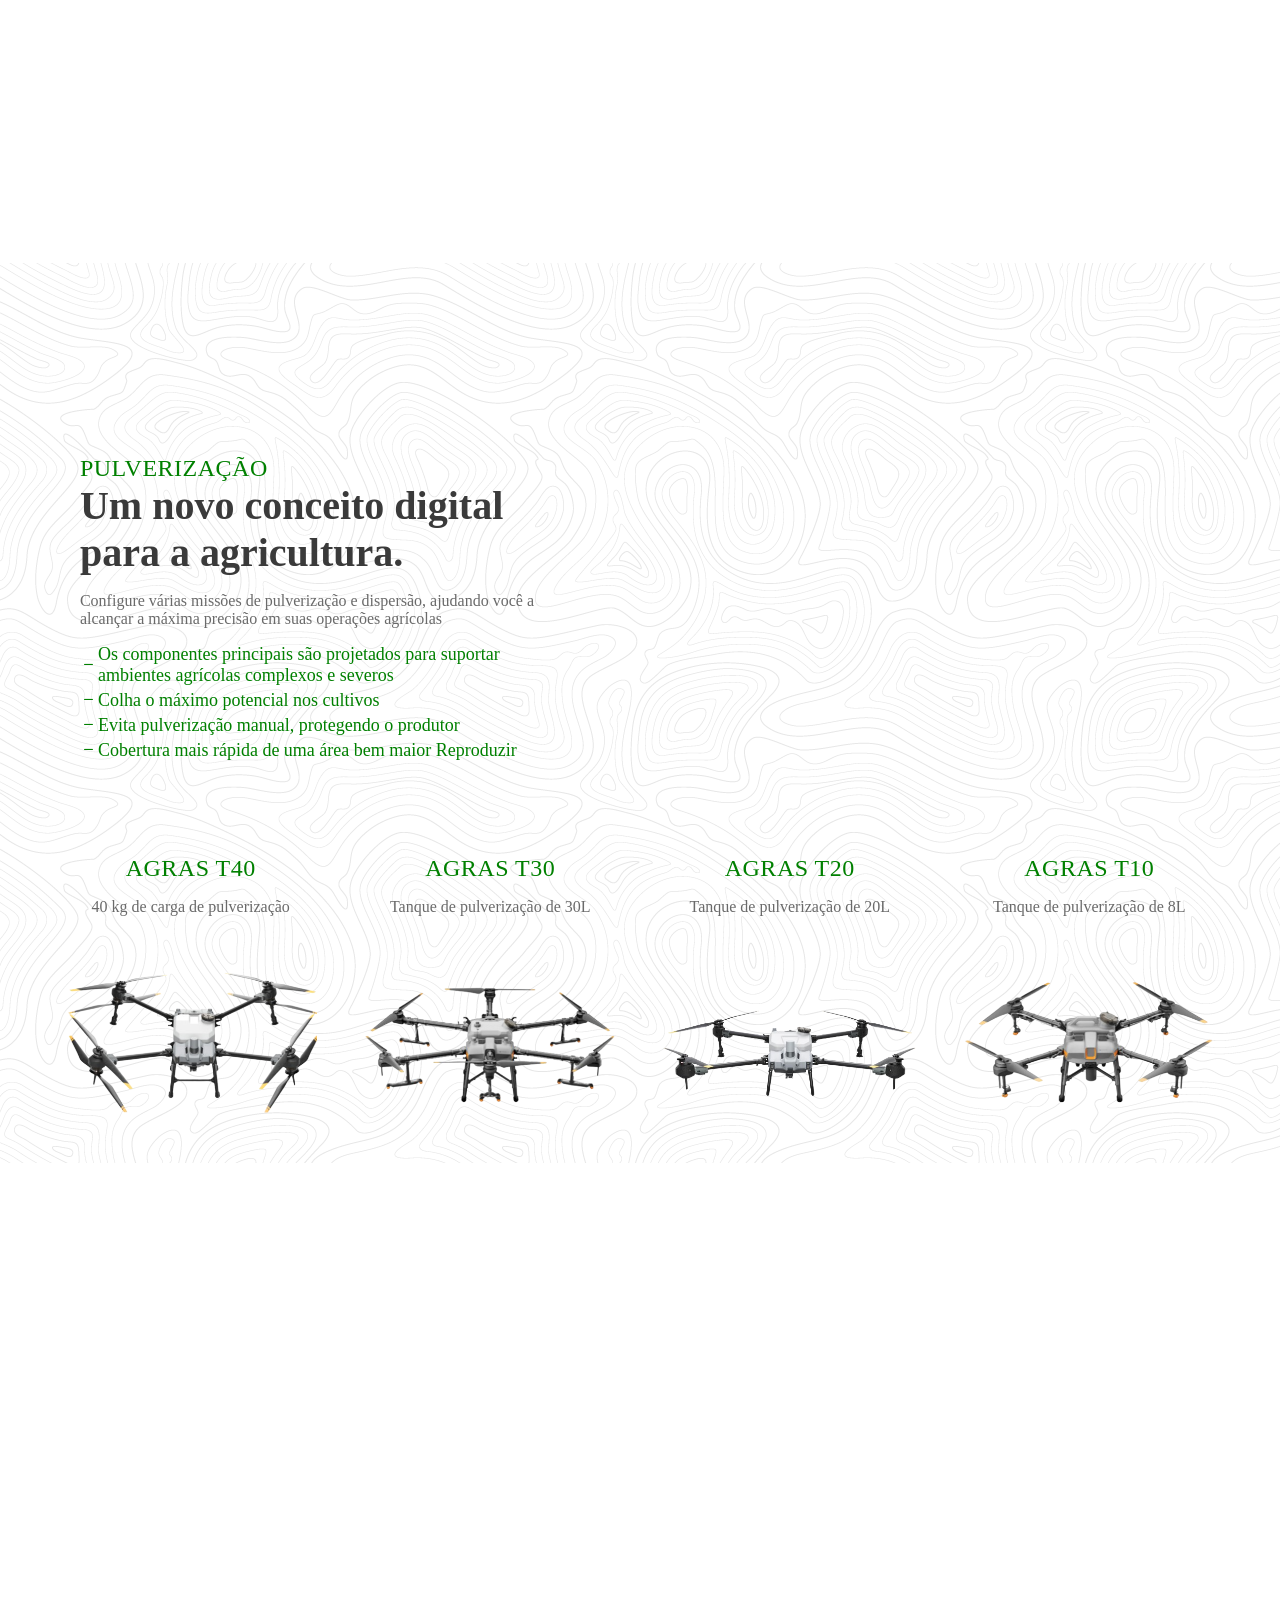
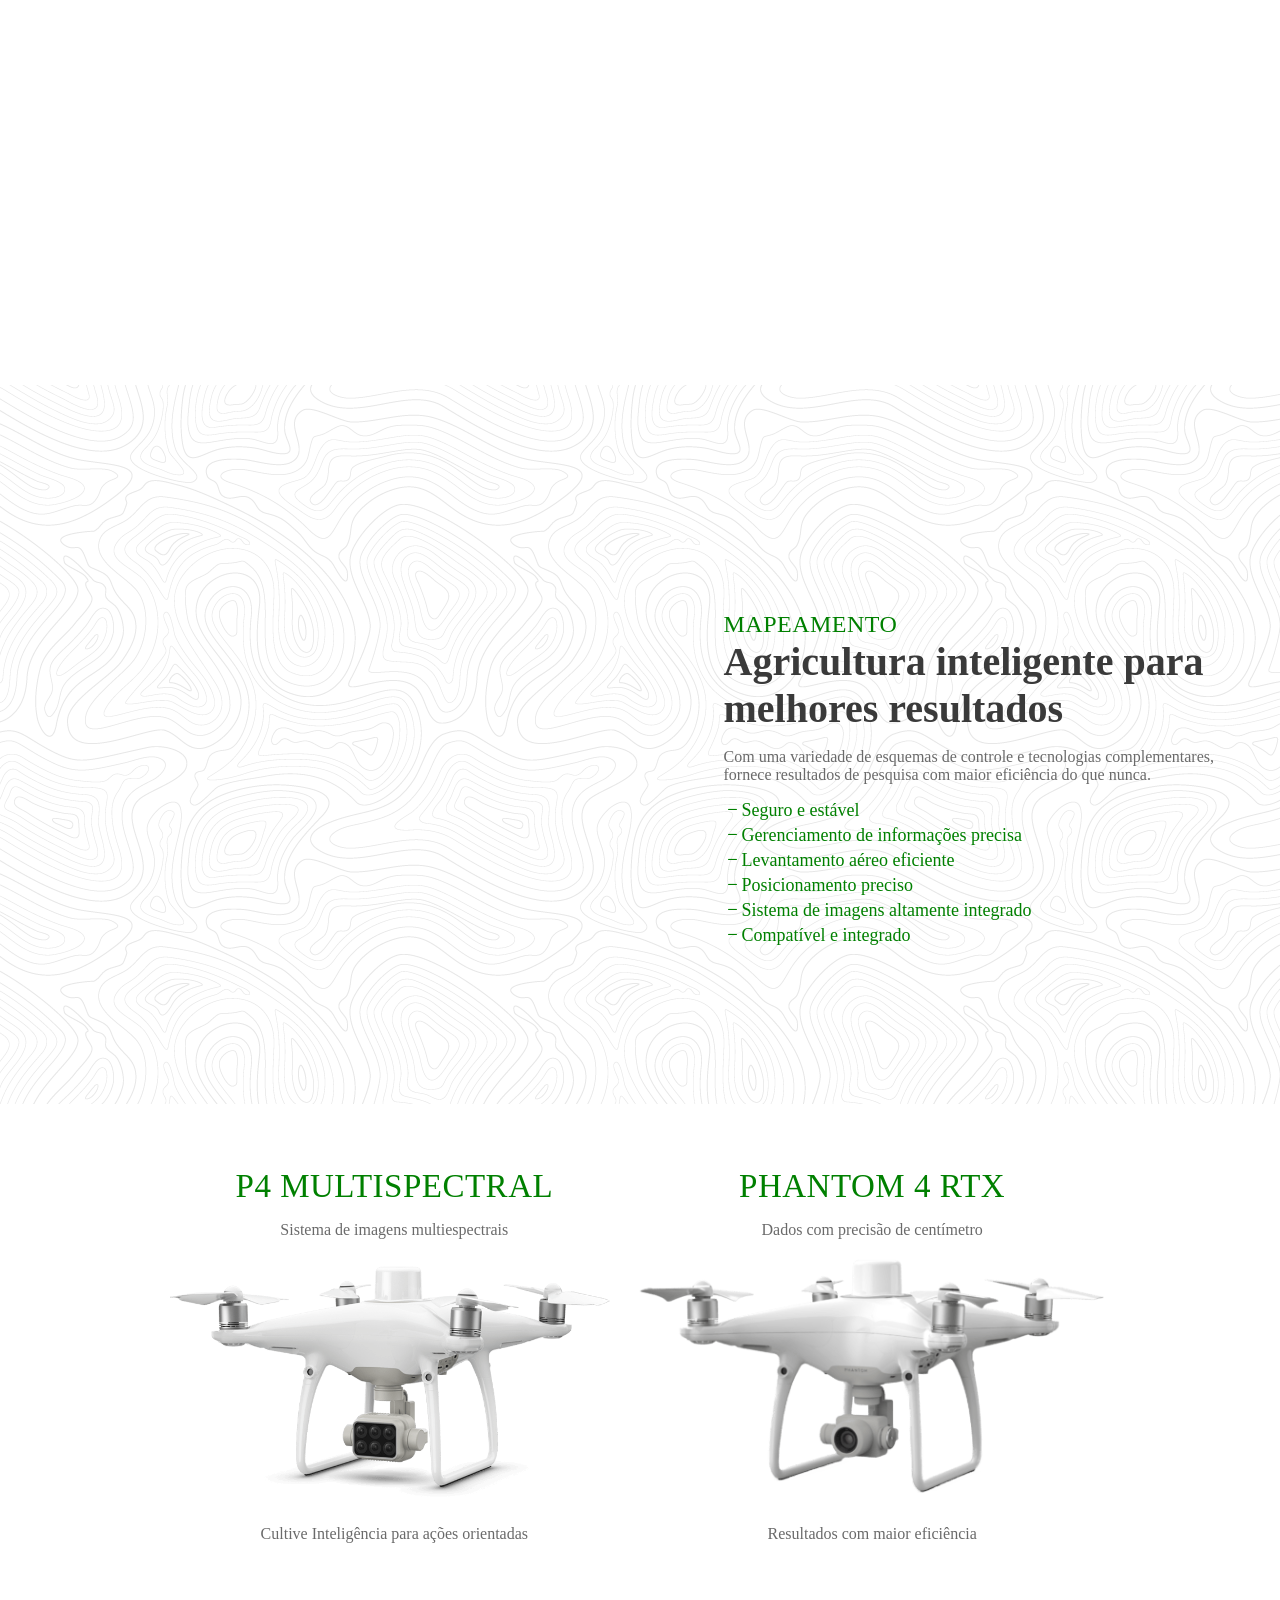
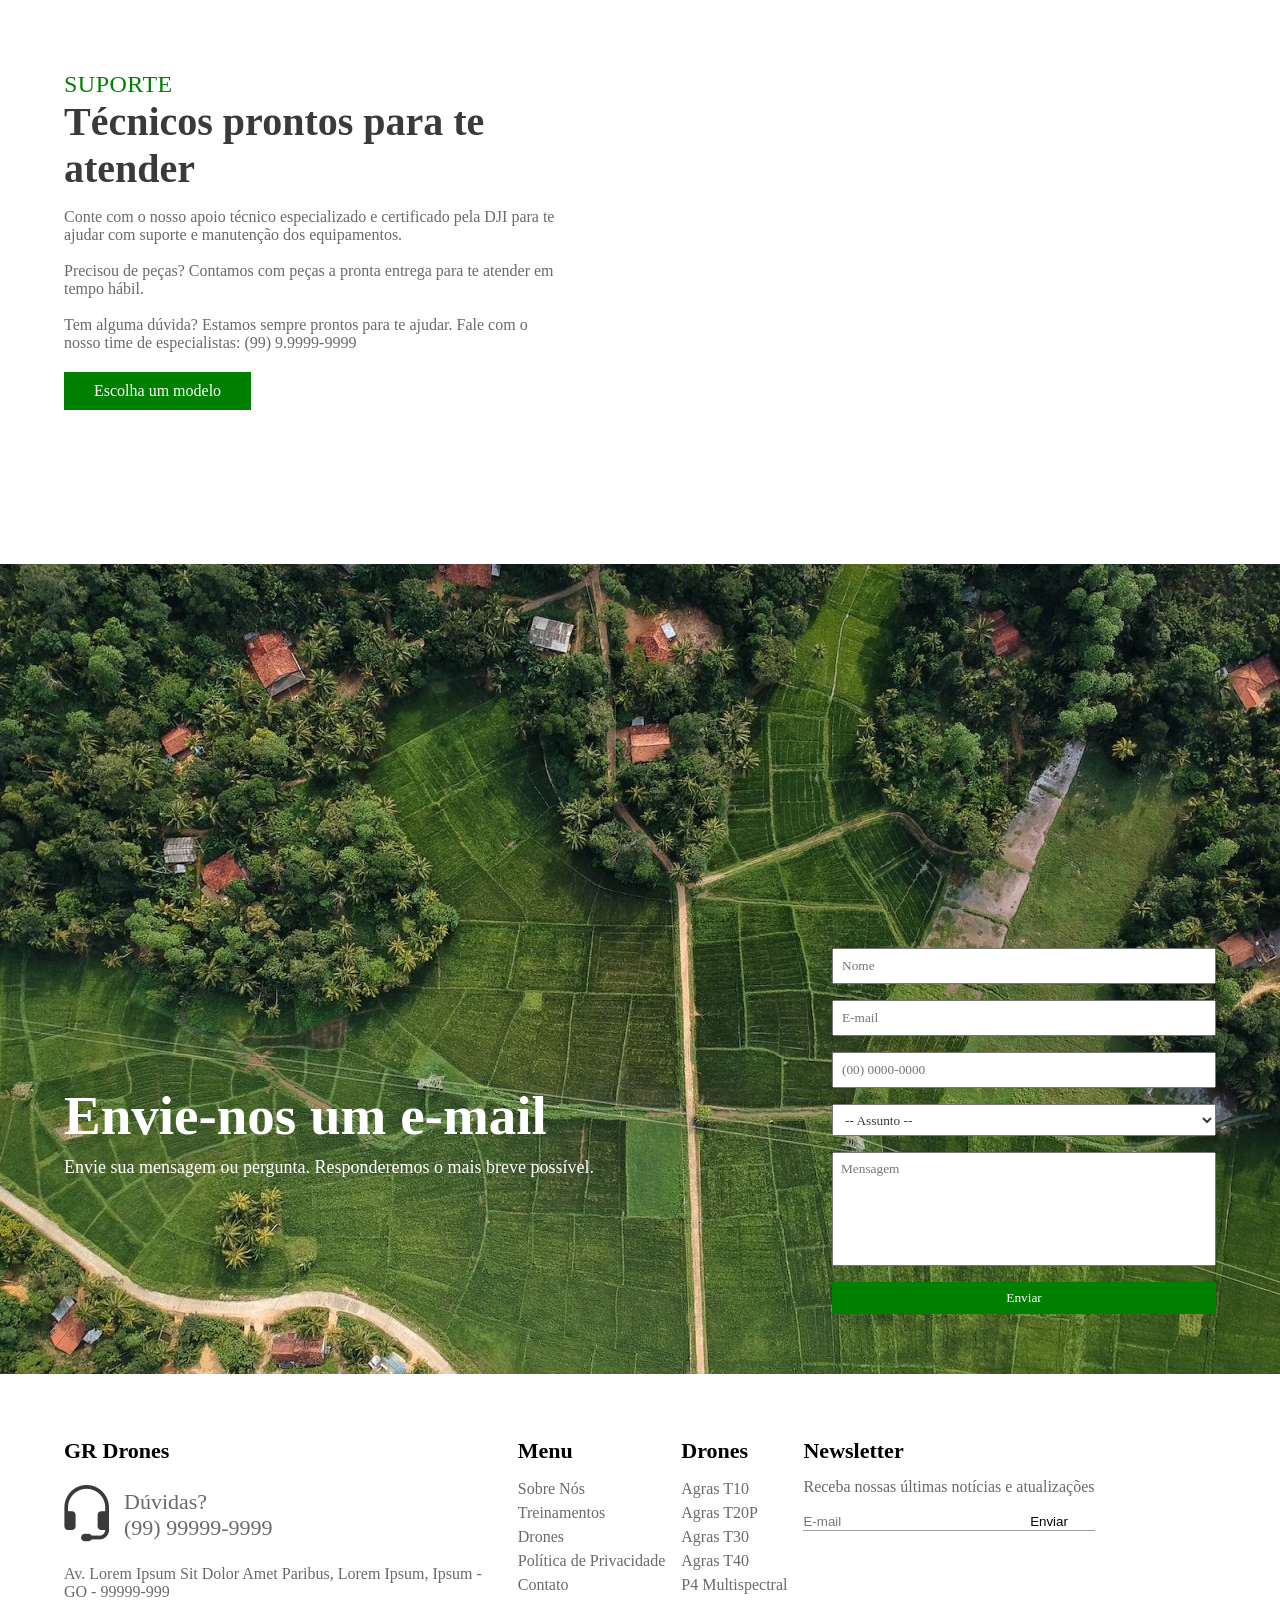
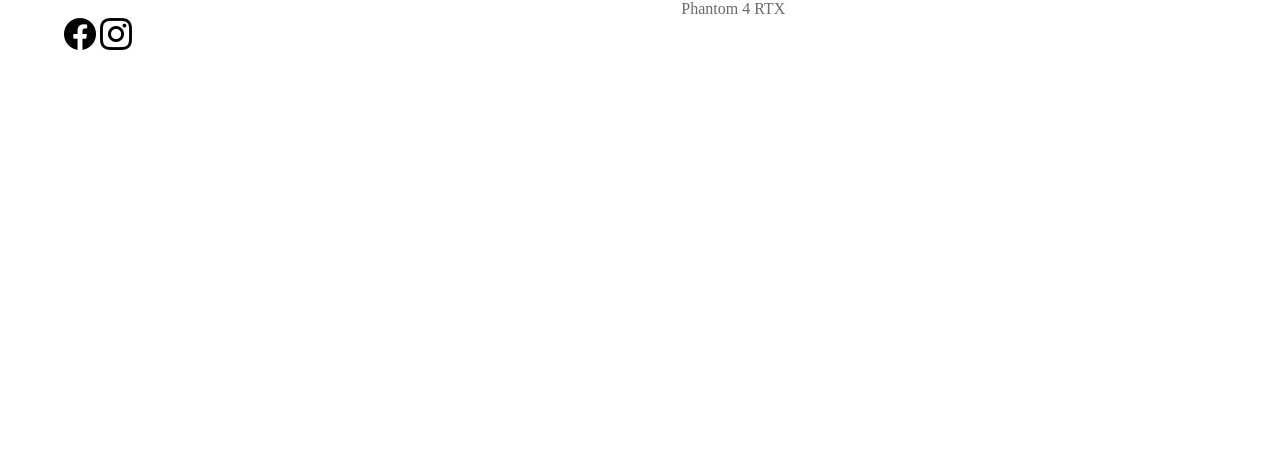
==== commit f5587658: "03-12-2023" ====
--- a/index.html
+++ b/index.html
@@ -94,7 +94,7 @@
                 </div>
                 <div class="content-wrapper">
                     <div class="floating-video left">
-                        <video src="assets/video-2.mp4" muted loop autoplay></video>
+                        <video src="assets/video-2.mp4" muted loop autoplay defer></video>
                     </div>
                     <div class="floating-video-content">
                         <h2 class="section-title"> 
@@ -123,7 +123,7 @@
                             Saiba Mais
                         </div>
                     </div><!--End Background Video 1 Overlay Div-->
-                    <video src="assets/video-3.mp4" muted autoplay loop></video>
+                    <video src="assets/video-3.mp4" muted autoplay loop defer></video>
                 </div><!--End Background Video 1 Div-->
             </section>
             <section class="section-4 cards-section">
@@ -164,7 +164,7 @@
             </section>
             <section class="section-5">
                 <div class="background-video">
-                    <video src="assets/video-4.mp4" muted autoplay loop></video>
+                    <video src="assets/video-4.mp4" muted autoplay loop defer></video>
                 </div><!--End Background Video 1 Div-->
             </section>
             
@@ -188,7 +188,7 @@
                             </span>
                         </div>
                         <div class="floating-video">
-                            <video src="assets/video-2.mp4" muted loop autoplay></video>
+                            <video src="assets/video-2.mp4" muted loop autoplay defer></video>
                         </div>
                     </div>
                     <div class="product-wrapper">  
@@ -222,7 +222,7 @@
 
             <section class="section-7">
                 <div class="background-video">
-                    <video src="assets/video-6.mp4" muted autoplay loop></video>
+                    <video src="assets/video-6.mp4" muted autoplay loop defer></video>
                 </div><!--End Background Video 1 Div-->
             </section>
 
@@ -230,7 +230,7 @@
                 <div class="background-pattern"></div>
                 <div class="content-wrapper">
                     <div class="floating-video left">
-                        <video src="assets/video-7.mp4" muted loop autoplay></video>
+                        <video src="assets/video-7.mp4" muted loop autoplay defer></video>
                     </div>
                     <div class="floating-video-content">
                         <h2 class="section-subtititle-detail">MAPEAMENTO</h2>
@@ -258,7 +258,7 @@
                         <div class="special-product">
                             <span class="section-subtititle-detail">P4 MULTISPECTRAL</span>
                             <span class="section-text">Sistema de imagens multiespectrais</span>
-                            <img src="assets/p4-multispectral.png" alt="Drone P4 Multiespectral">
+                            <img src="assets\P4-Multispectral.png" alt="Drone P4 Multiespectral">
                             <span class="section-text">Cultive Inteligência para ações orientadas</span>
                         </div>
                         <div class="special-product">
@@ -292,7 +292,7 @@
                         </div>
                     </div>
                     <div class="floating-video left">
-                        <video src="assets/video-2.mp4" muted loop autoplay></video>
+                        <video src="assets/video-2.mp4" muted loop autoplay defer></video>
                     </div>
                 </div>
             </section>
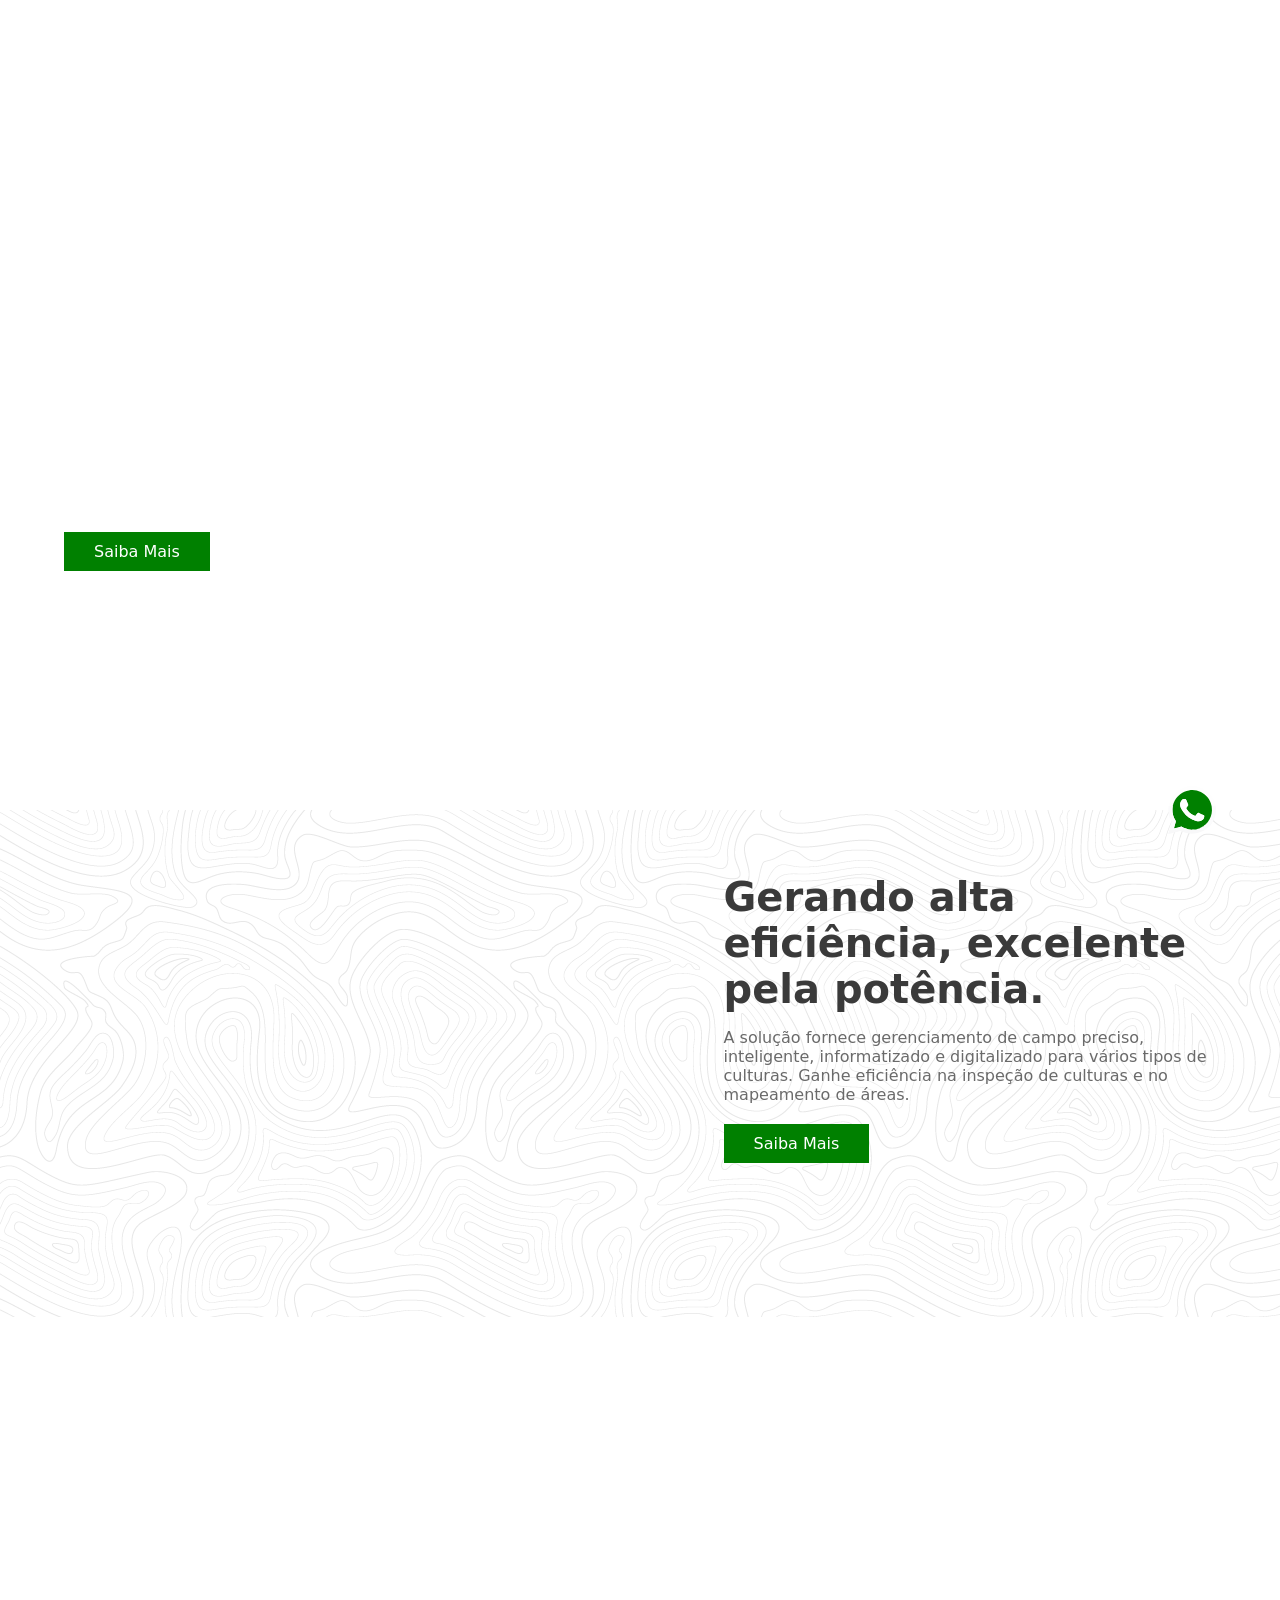
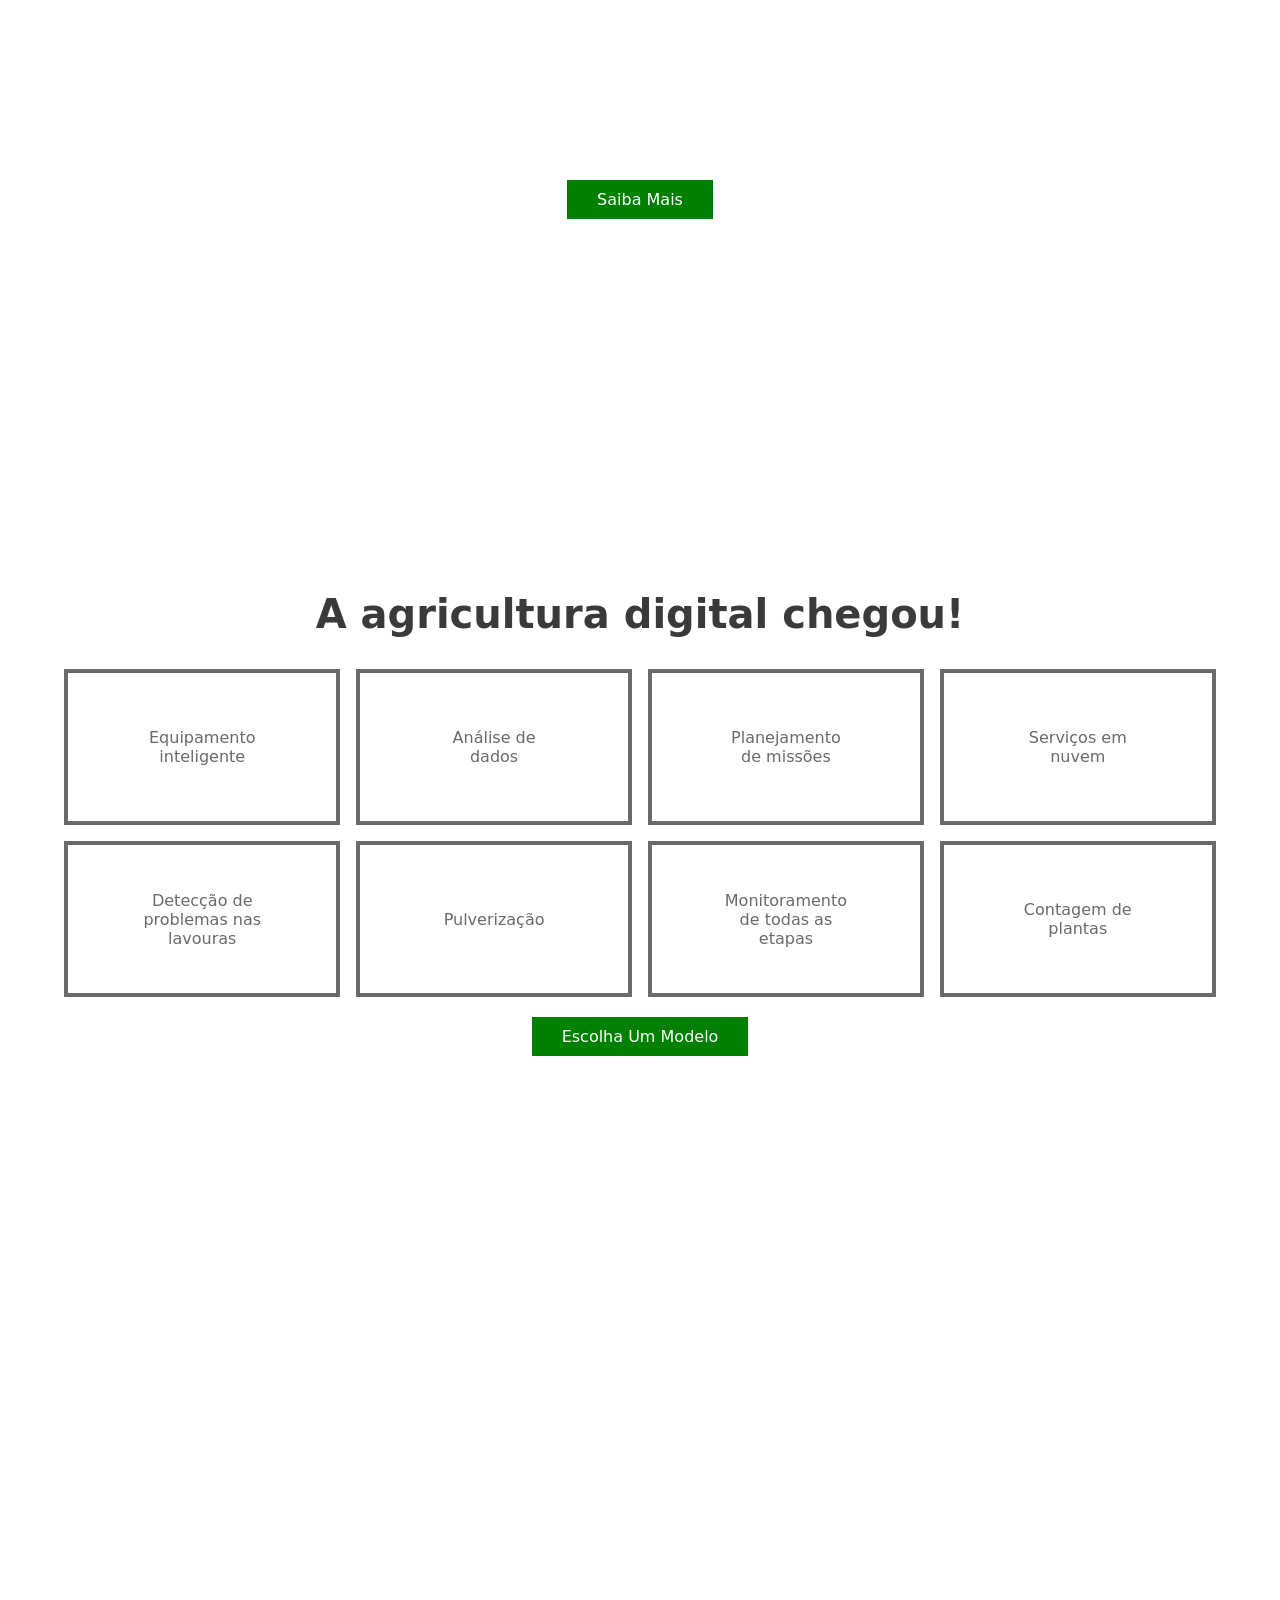
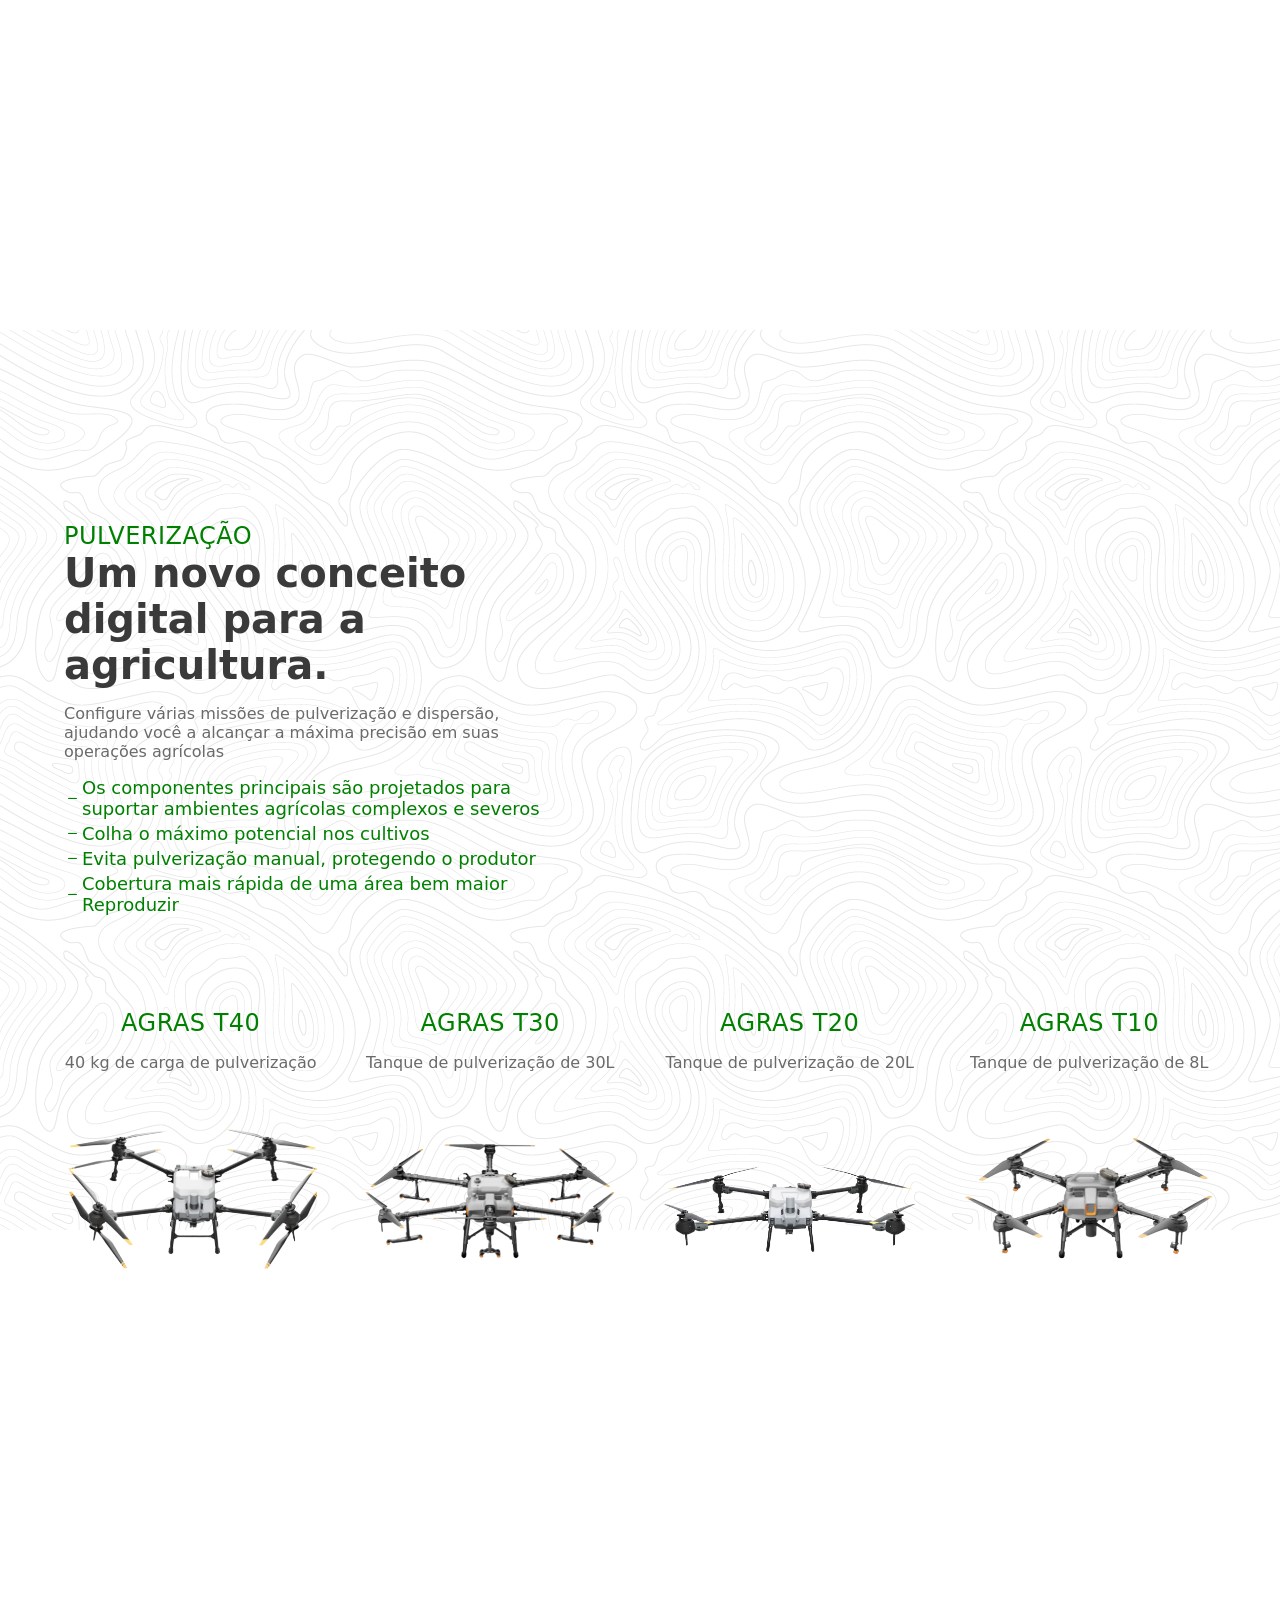
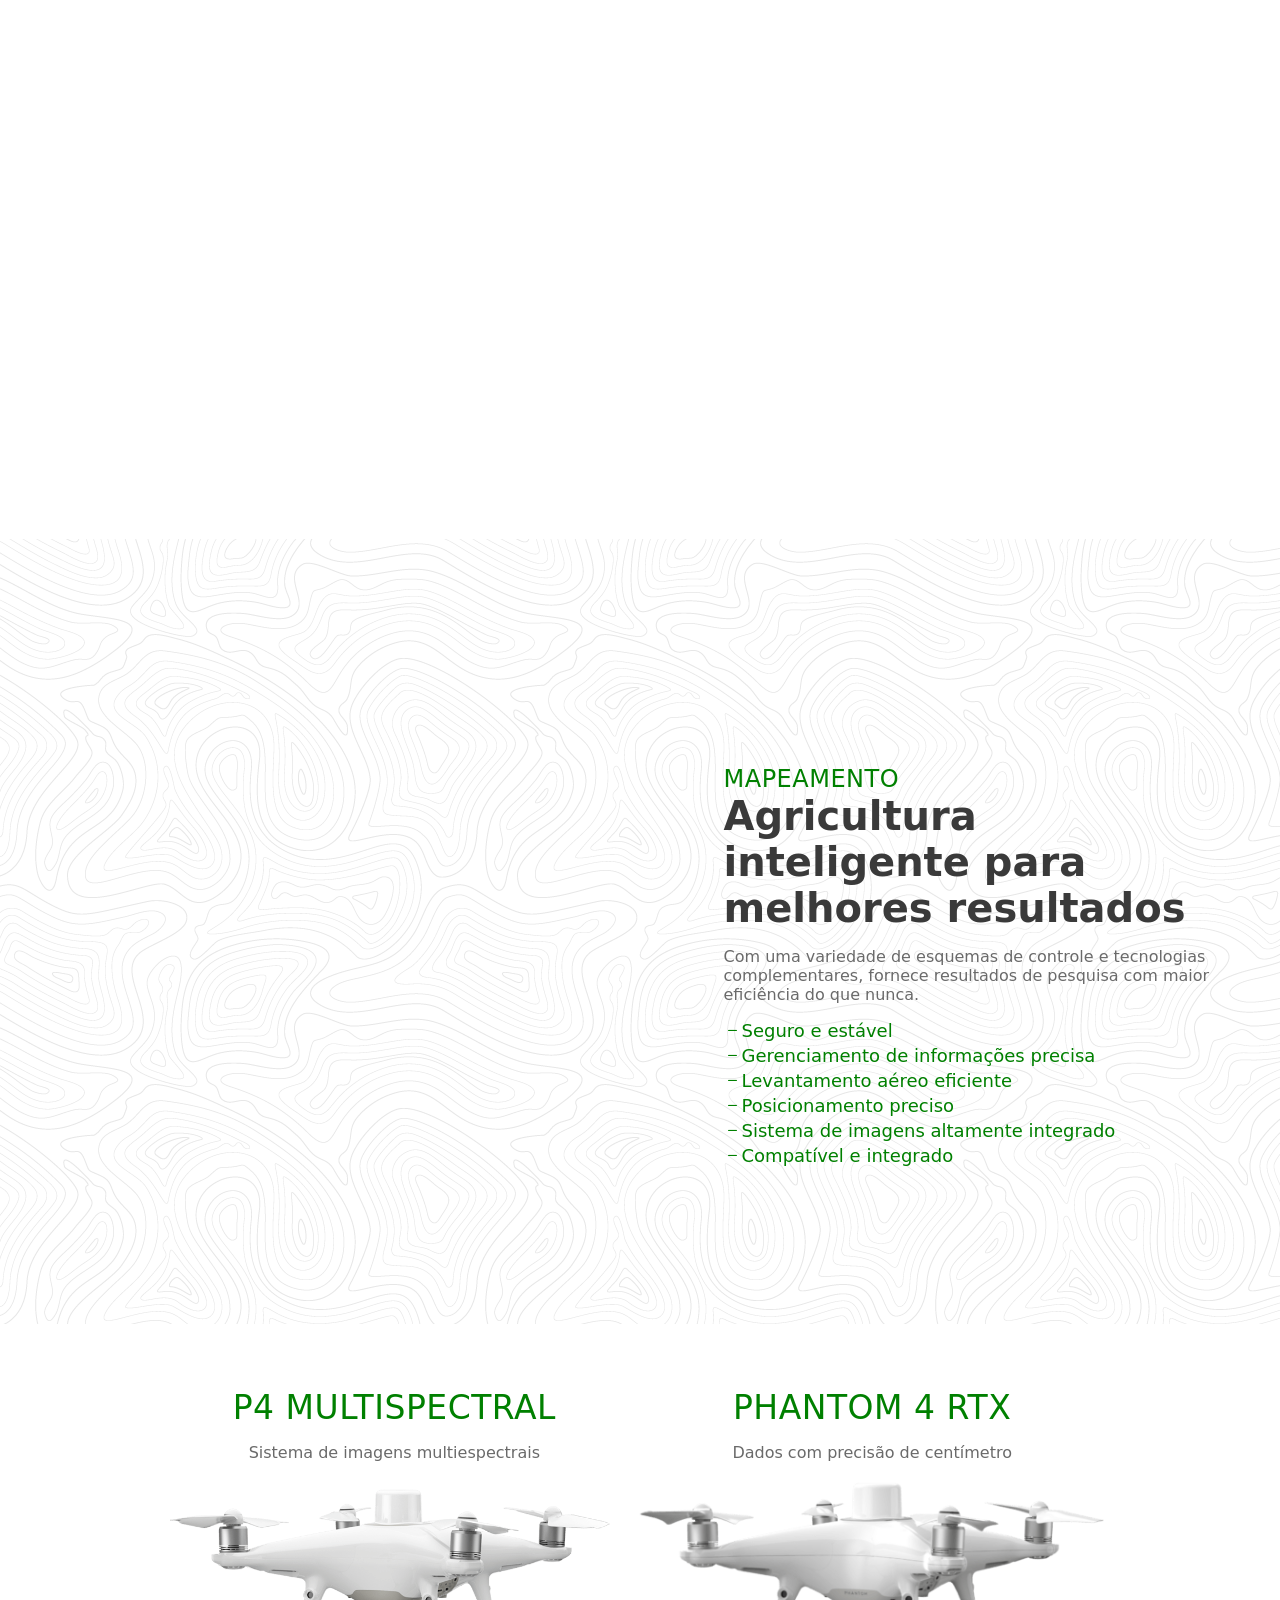
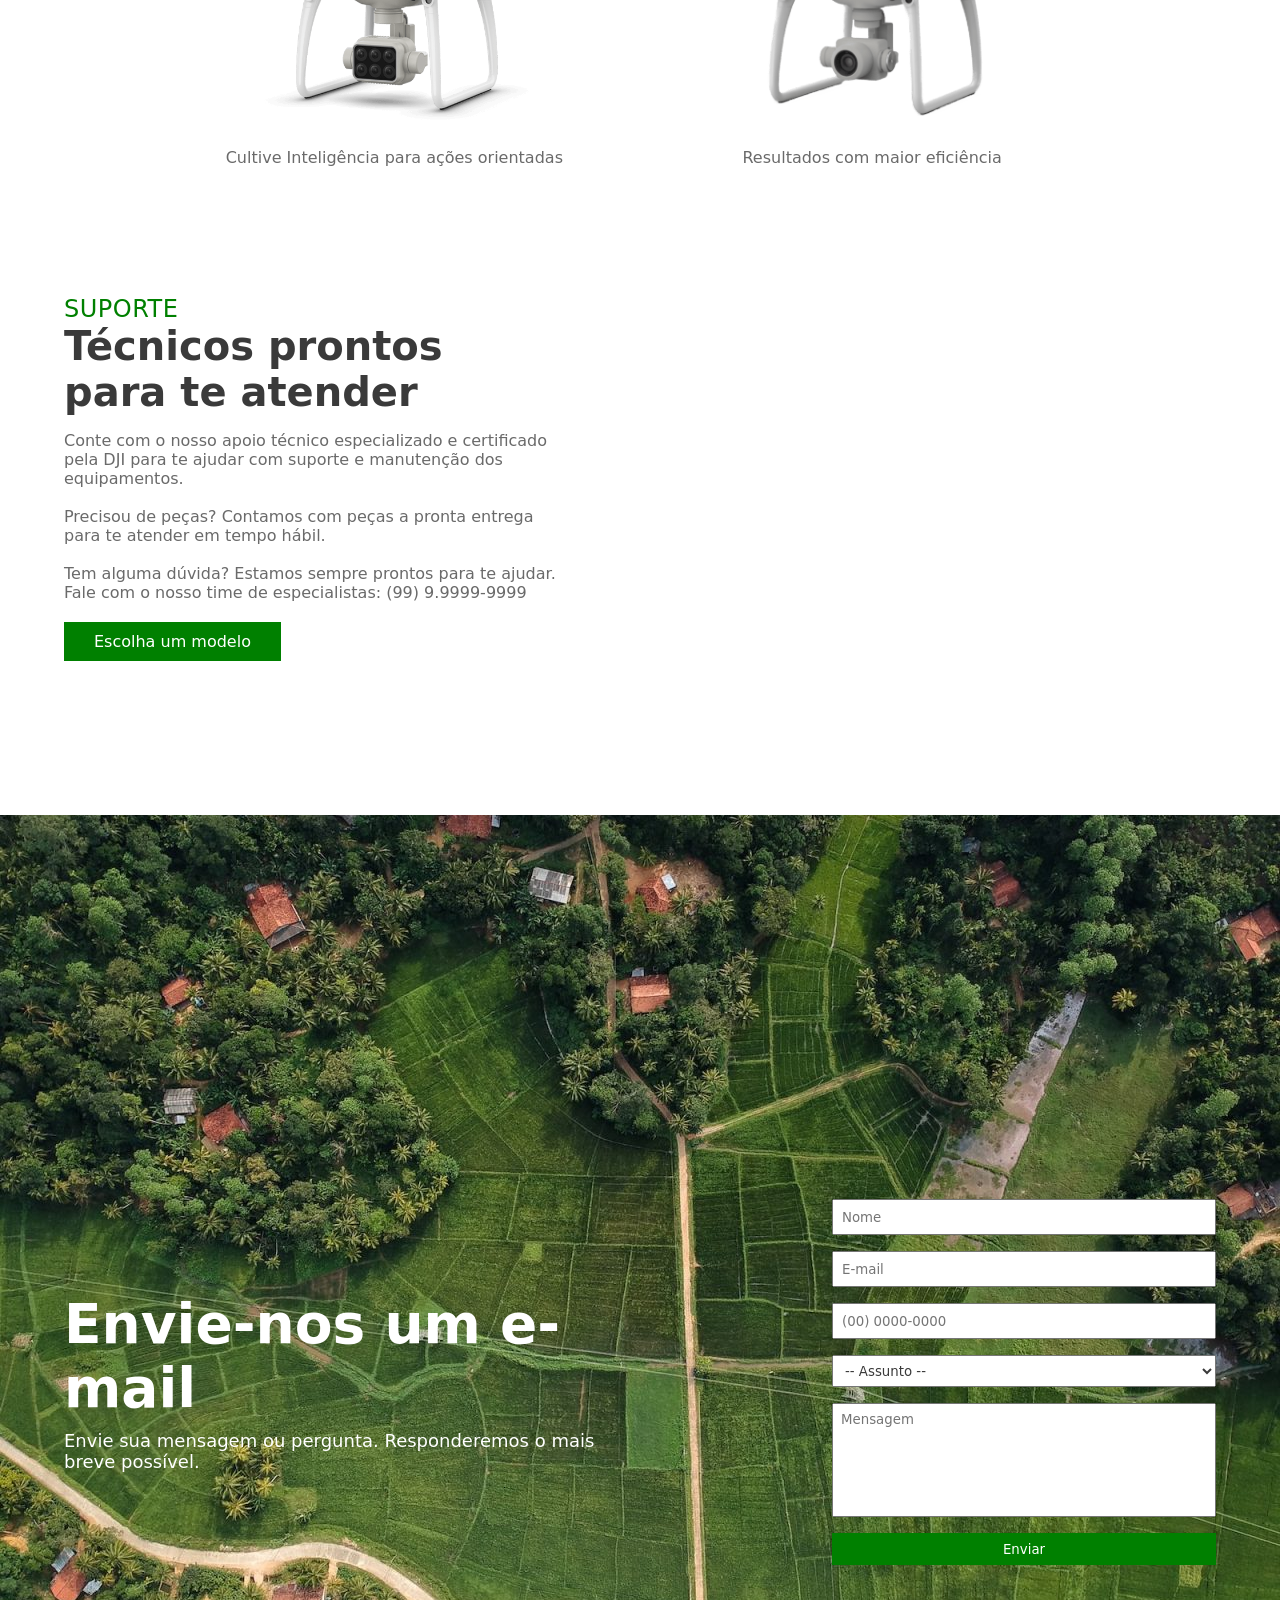
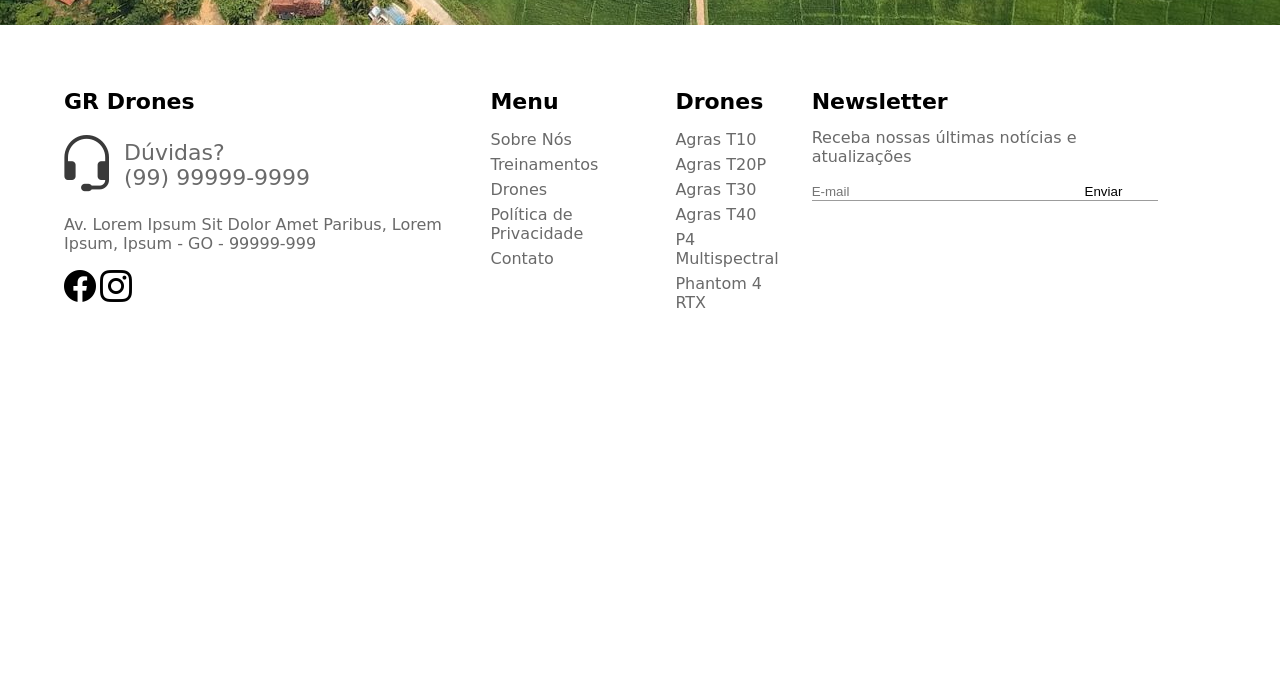
==== commit fd2682fd: "03-12-2023" ====
--- a/index.html
+++ b/index.html
@@ -2,7 +2,7 @@
 <html lang="PT-BR">
 <head>
     <meta charset="UTF-8">
-    <meta name="viewport" content="width=device-width, initial-scale=1.0">
+    <meta name="viewport" content="width=device-width, initial-scale=1.0, viewport-fit=cover">
     <title>GR Drones - Agrícola</title>
     <link rel="stylesheet" href="style.css">
     <script src="script.js" defer></script>
--- a/style.css
+++ b/style.css
@@ -4,7 +4,10 @@
 }
 
 /* header */
-
+body{
+    min-height: -webkit-fill-available;
+    padding: constant(safe-area-inset-top) constant(safe-area-inset-right) constant(safe-area-inset-bottom) constant(safe-area-inset-left);  
+}
 header{
     position: fixed;
     transform: translateY(-1px);
@@ -12,10 +15,11 @@
     z-index: 999;
     width: 100%;
     box-sizing: border-box;
-    height: 18vh;
 }
 .header-nav{
     display: flex;
+    position: absolute;
+    top: 0;
     position: relative;
     width: 100%;
     height: 18vh;
@@ -558,7 +562,7 @@
     --text-ternary: #3a3a3a;
     --text-quaternary: #6a6a6a;
     --header-bg-color: #fcfcfc;
-    --default-font-family: Montserrat;
+    --default-font-family: Montserrat, system-ui, -apple-system, BlinkMacSystemFont, 'Segoe UI', Roboto, Oxygen, Ubuntu, Cantarell, 'Open Sans', 'Helvetica Neue', sans-serif;;
     --titles: 55px;
     --subtitles: 36px;
     --text: 18px;
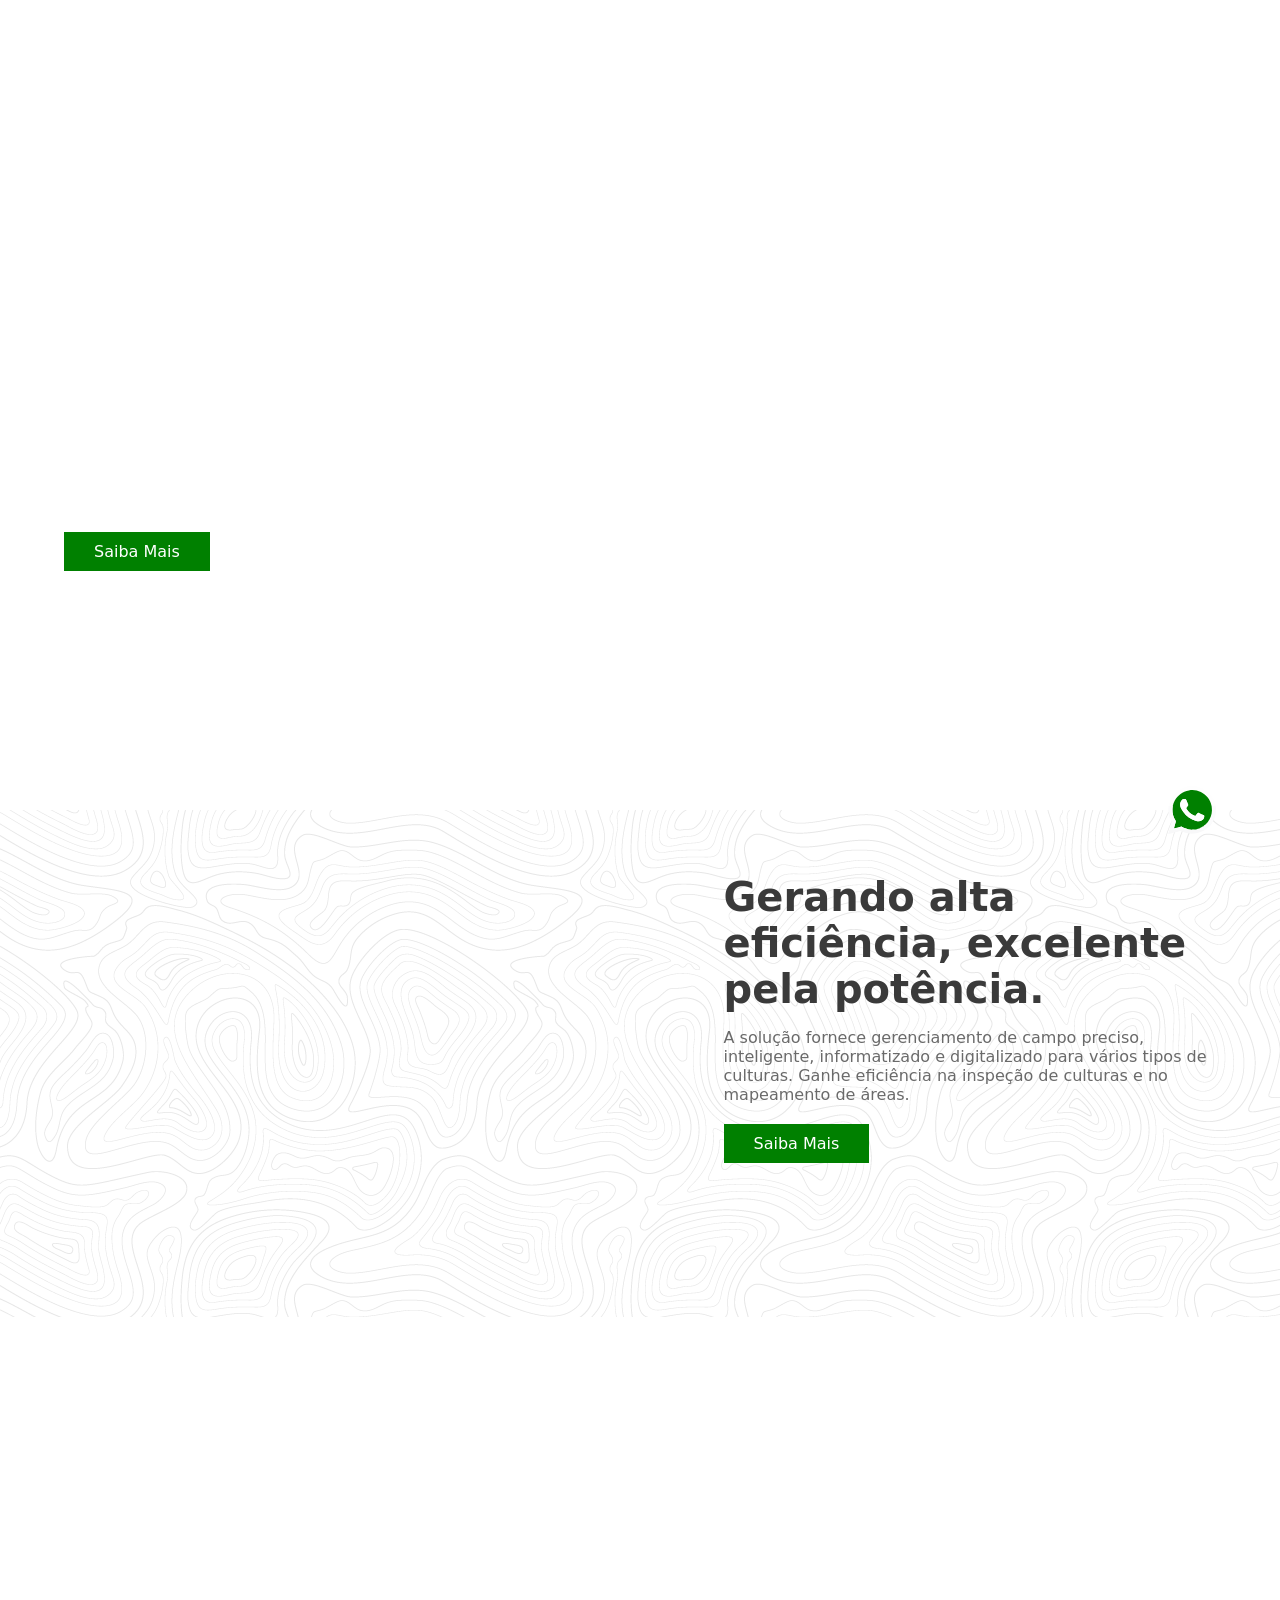
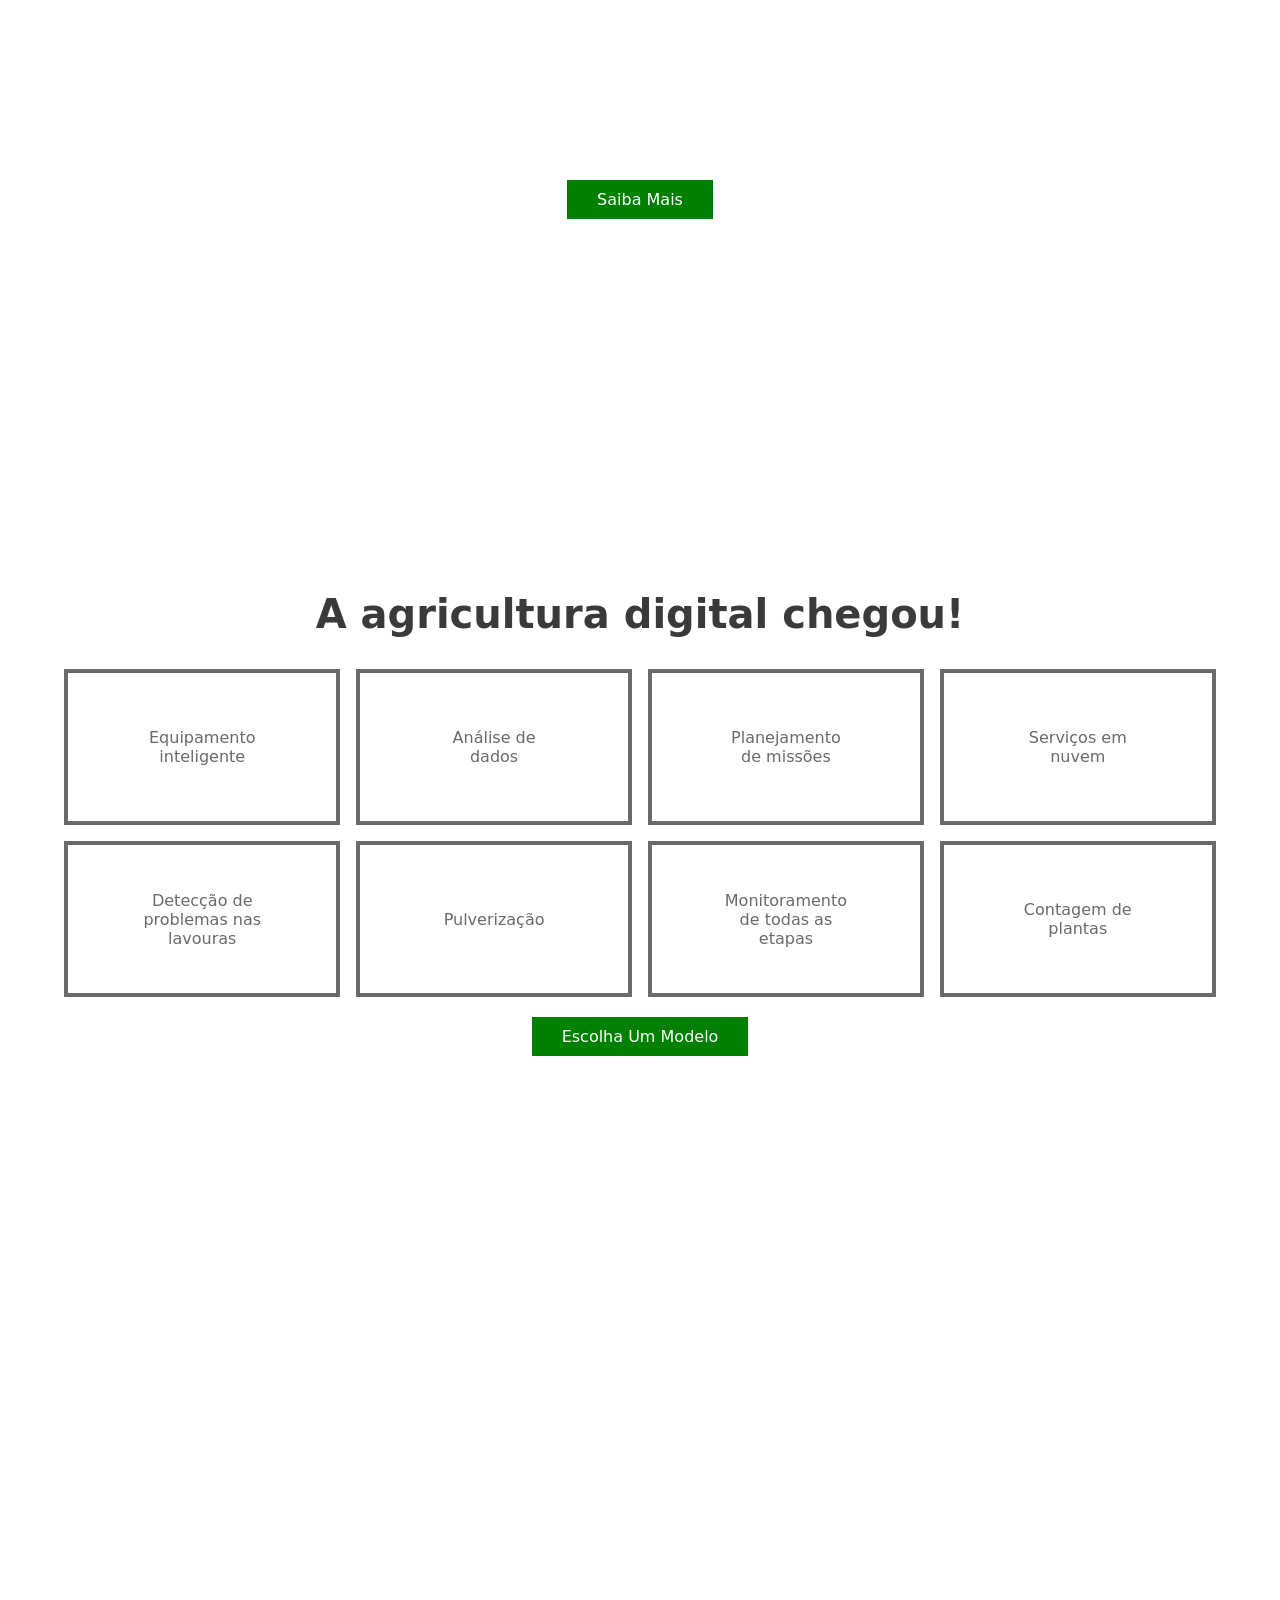
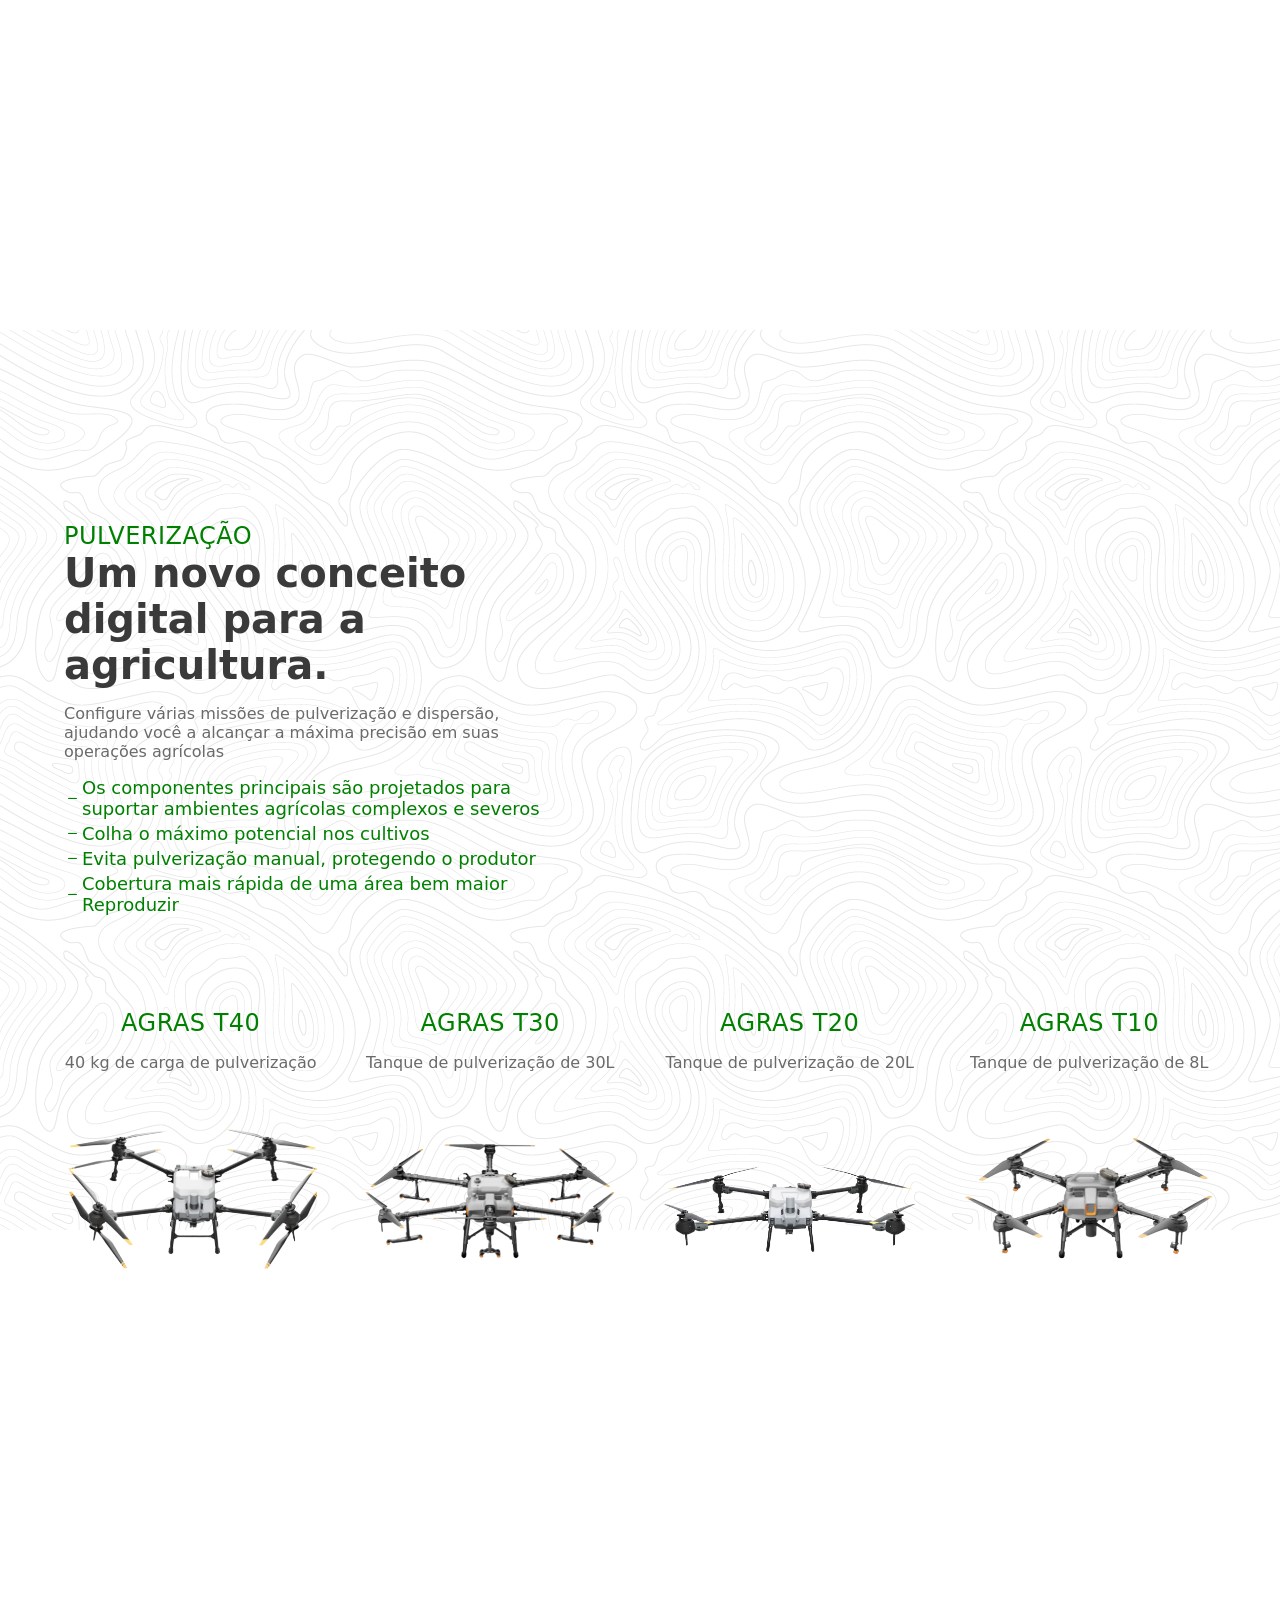
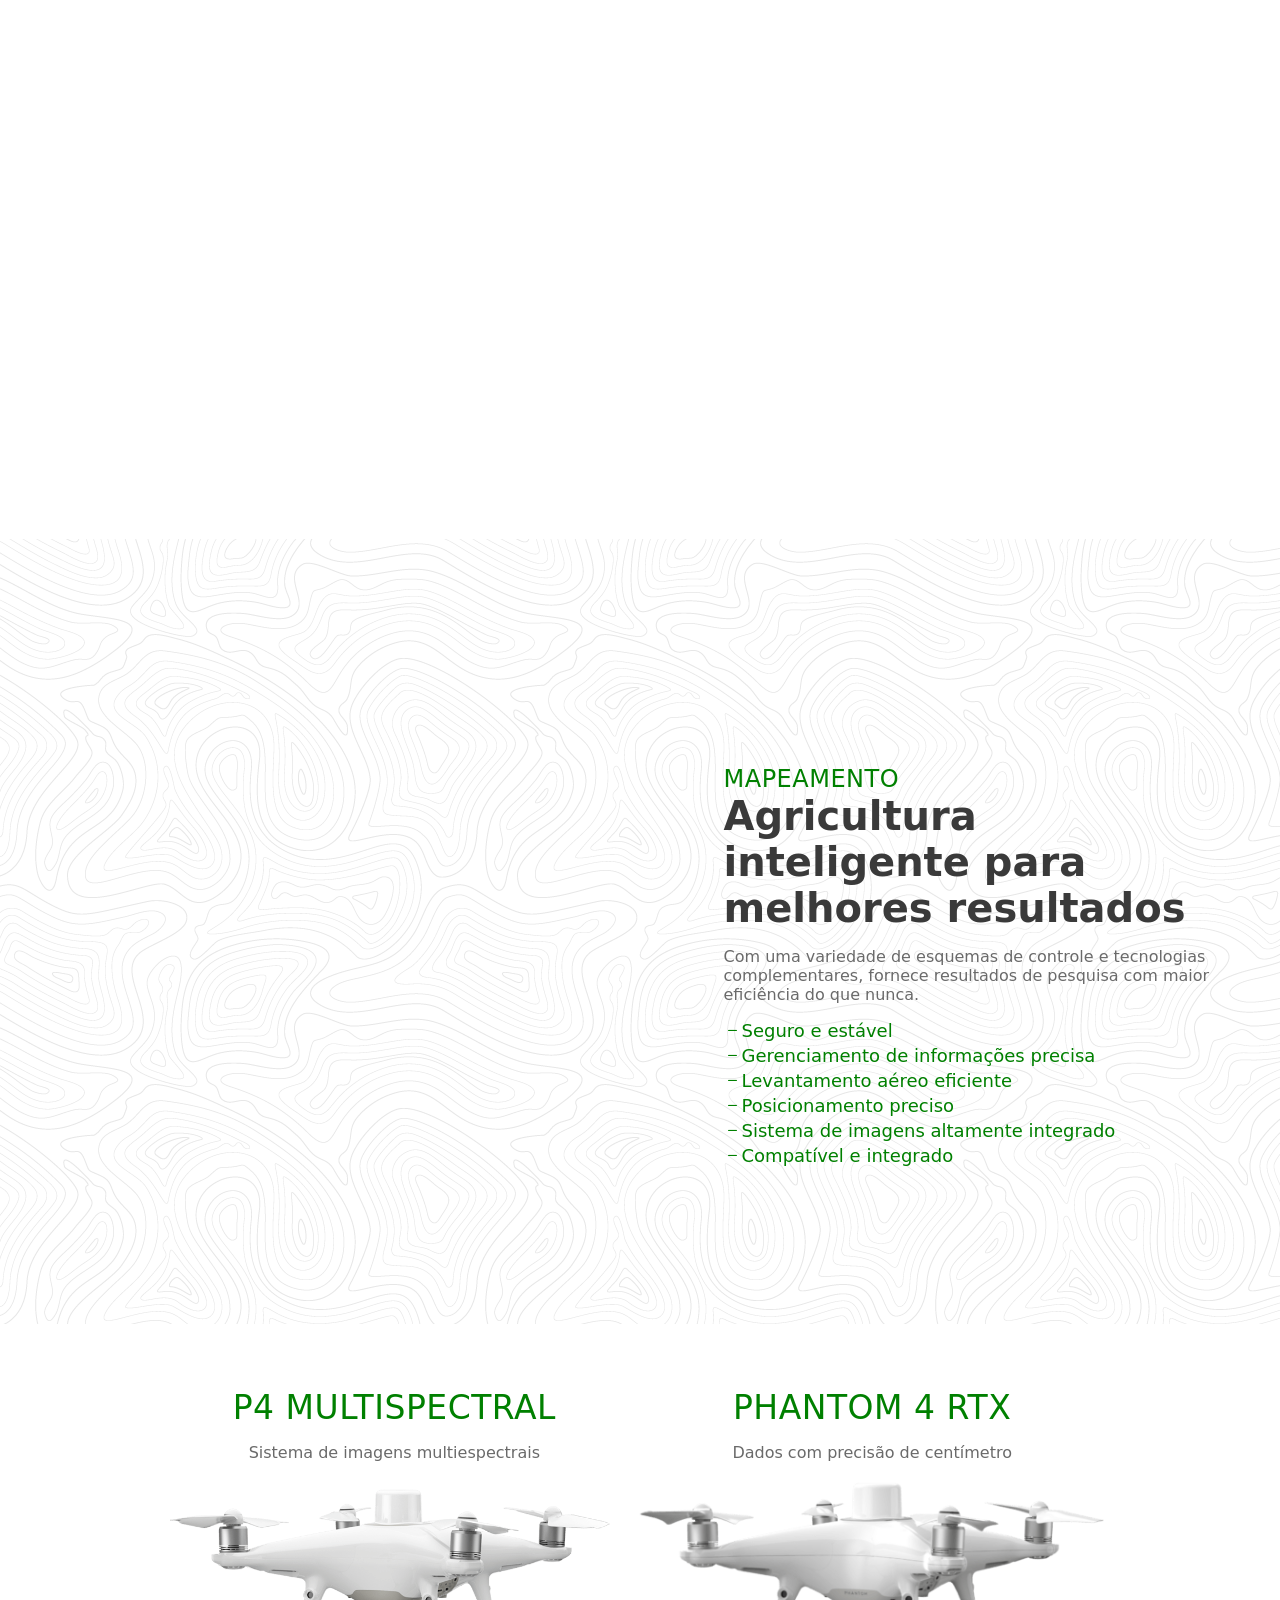
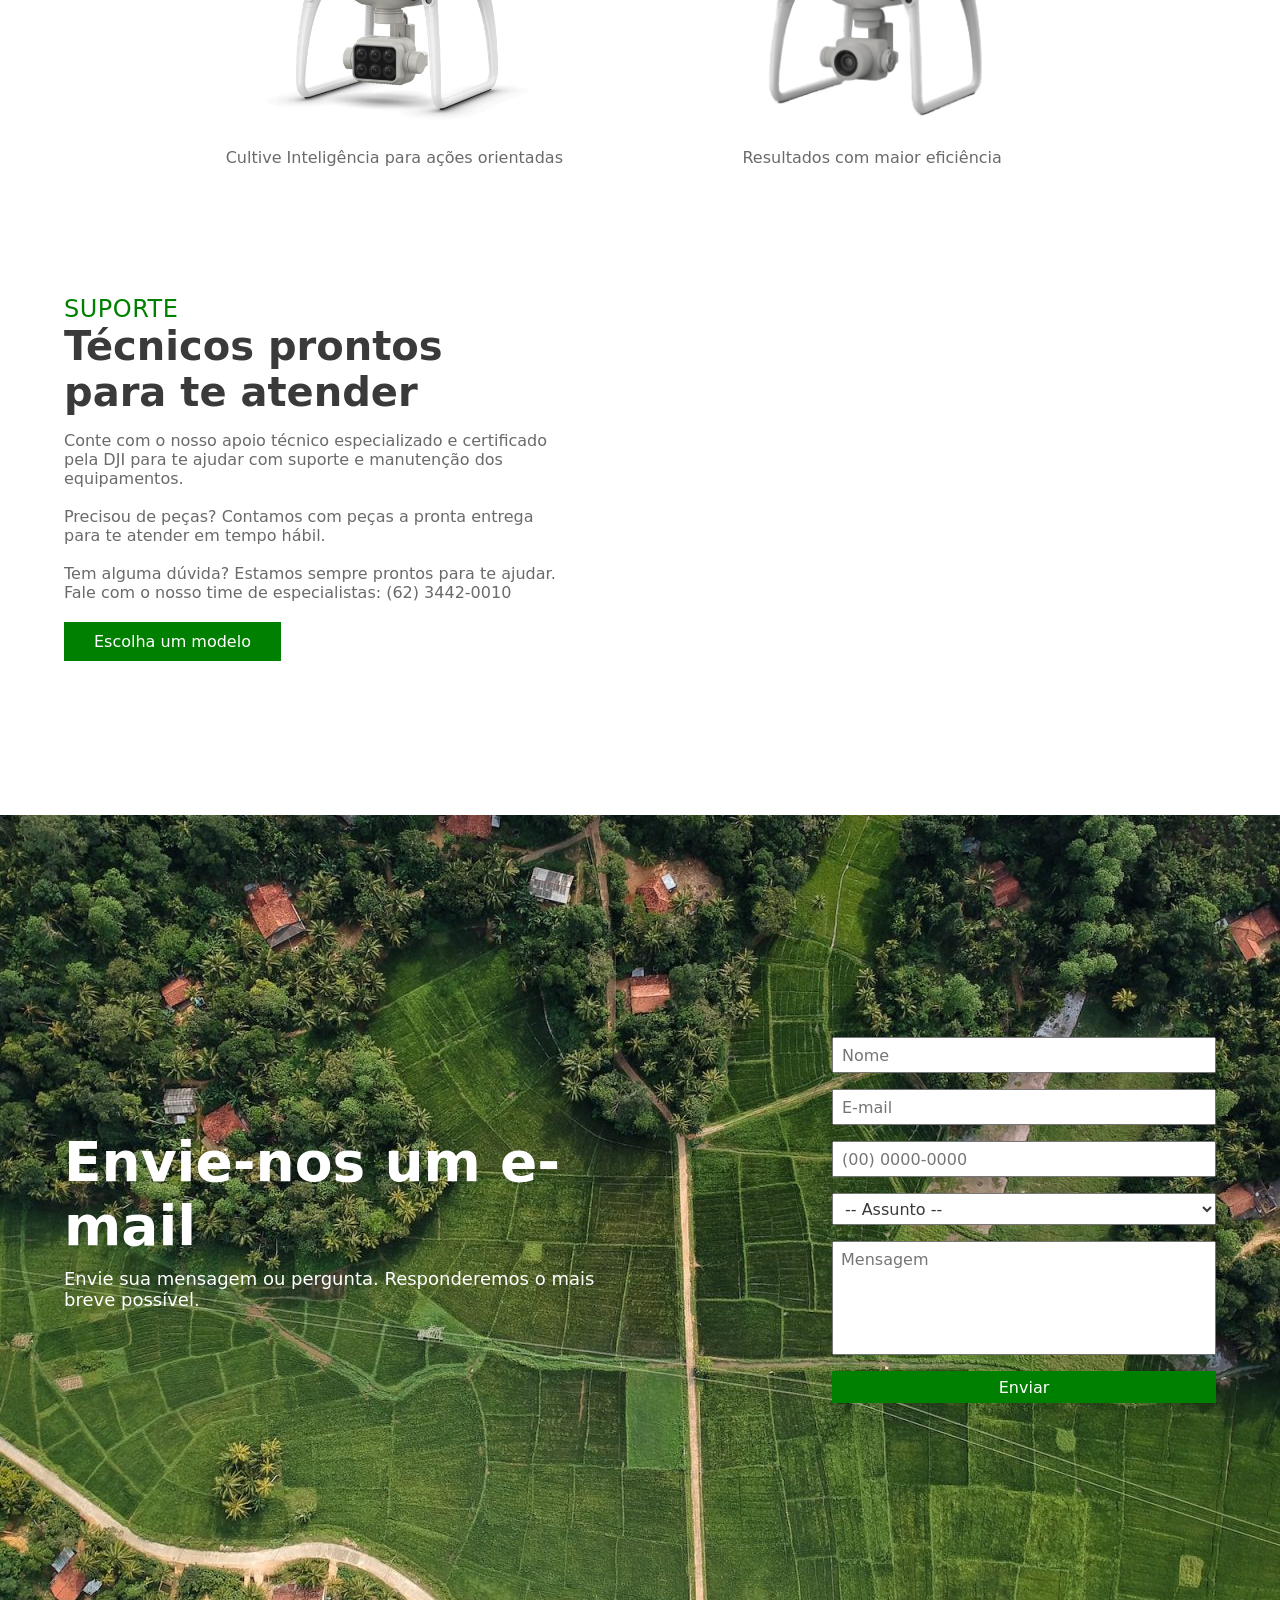
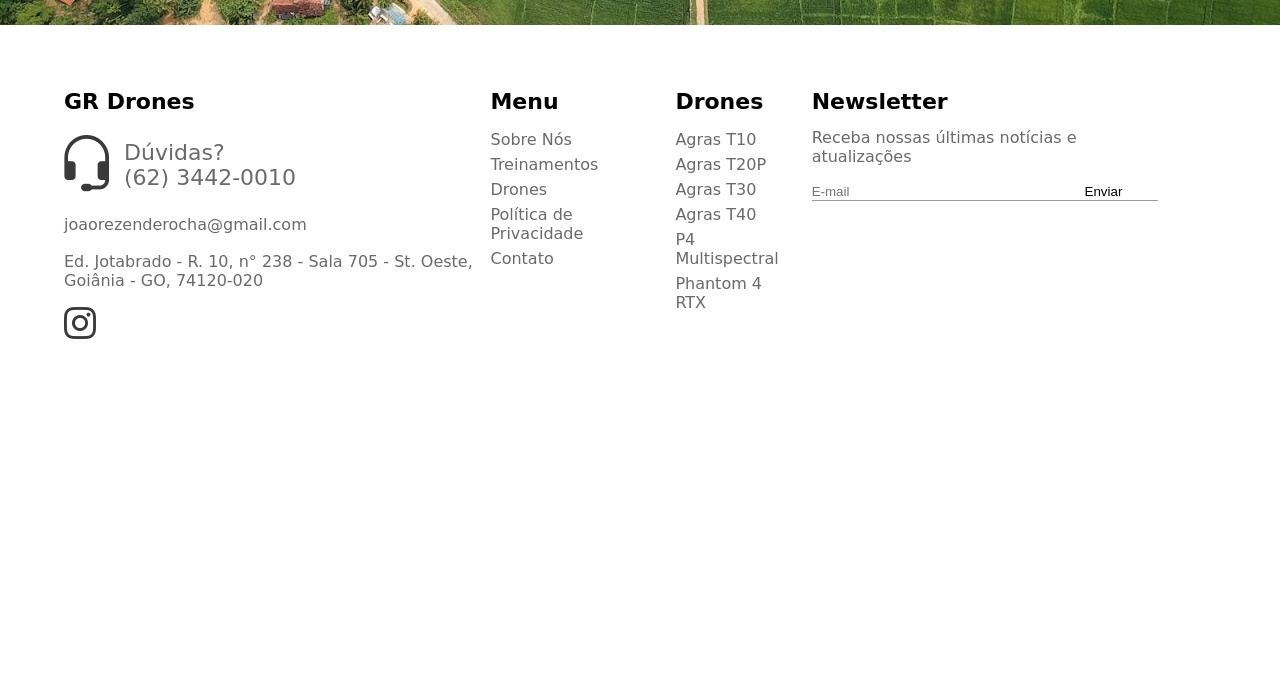
==== commit 3f9c12df: "20-12-2023" ====
--- a/index.html
+++ b/index.html
@@ -10,7 +10,6 @@
     <link rel="stylesheet" href="https://cdn.jsdelivr.net/npm/bootstrap-icons@1.11.2/font/bootstrap-icons.min.css">
 </head>
 <body>
-    <header class="header">
         <div class="header-nav">
             <div class="logo" onClick="document.querySelector('.section-1').scrollIntoView()">
                 <img class="logo-light" style="display: block;" src="assets/logo.png" alt="Logo do Site">
@@ -31,7 +30,6 @@
             </div><!--End Menu Div-->
             
         </div><!--End Nav Header Div-->
-    </header>
         <ul class="floating-menu">
             <li onClick="document.querySelector('.section-1').scrollIntoView(); document.querySelector('.burger-menu').click()">Início</li>
             <li onClick="document.querySelector('.section-6').scrollIntoView(); document.querySelector('.burger-menu').click()">Drones de Pulverização</li>
@@ -39,7 +37,7 @@
             <li onClick="document.querySelector('.section-11').scrollIntoView(); document.querySelector('.burger-menu').click()">Contato</li>
         </ul>
         <span class="whatsapp-container">
-            <a href="https://api.whatsapp.com/send?phone=556291198935&text=Ol%C3%A1%2C%20quero%20saber%20mais%20sobre%20GR%20Drones!">
+            <a href="https://api.whatsapp.com/send?phone=556298639206&text=Ol%C3%A1%2C%20quero%20saber%20mais%20sobre%20GR%20Drones!">
                 <svg xmlns="http://www.w3.org/2000/svg" xmlns:xlink="http://www.w3.org/1999/xlink" version="1.1" id="Layer_1" x="0px" y="0px" width="48px" height="48px" viewBox="0 0 512 512" enable-background="new 0 0 512 512" xml:space="preserve">
                     <path fill="#FEFEFE" opacity="1.000000" stroke="none" d=" M226.000000,0.999999   C247.020889,1.000000 268.041779,1.000000 289.208893,1.355052   C290.177246,2.139073 290.955963,2.795961 291.828186,2.962146   C301.772522,4.856846 311.810638,6.329466 321.669708,8.587302   C343.628662,13.616140 364.191284,22.465530 383.262329,34.214436   C397.708008,43.113834 411.727844,52.948376 424.817108,63.726982   C434.954132,72.074554 444.074585,81.948006 452.349243,92.191406   C462.483459,104.736710 472.291199,117.775566 480.406372,131.671890   C495.084351,156.806458 504.241882,184.173782 508.387665,213.010101   C505.362946,213.348770 502.750885,213.932693 500.133911,213.955490   C488.493073,214.056900 476.850769,213.997650 465.086487,213.615067   C464.709900,212.268478 464.428528,211.309555 464.205597,210.337250   C449.013214,144.072784 410.633942,95.690247 350.284882,65.184608   C310.173981,44.909084 267.249908,39.102444 223.036285,47.050697   C154.626465,59.348694 104.127029,96.892525 70.935097,157.825134   C61.319118,175.477814 55.412800,194.498703 50.447990,213.998581   C35.729988,213.998352 21.474760,213.997345 7.159625,213.595688   C8.377587,207.452469 9.537868,201.680801 10.951137,195.971771   C29.385326,121.504936 72.944466,66.402252 139.970673,29.772791   C166.236664,15.418575 194.485580,6.589246 224.277847,2.923102   C224.921036,2.843953 225.428970,1.665588 226.000000,0.999999  z"/>
                     <path fill="#FBFBFC" opacity="1.000000" stroke="none" d=" M508.387665,213.010101   C509.545654,219.580994 510.263947,226.168564 511.084625,232.743378   C511.169739,233.425156 511.863373,234.030975 512.637329,234.336014   C513.000000,247.354233 513.000000,260.708466 513.000000,274.531342   C512.334229,275.864380 511.148438,276.688385 511.077759,277.598969   C508.330719,312.973938 497.716095,345.944550 480.861206,377.019318   C478.897095,380.640533 476.745728,384.160187 473.961487,387.868042   C469.972046,387.733459 467.896088,388.950897 465.903809,391.858643   C460.270630,400.080231 454.220032,408.028534 448.070038,415.877777   C445.219391,419.516083 441.767975,422.685699 438.566895,426.046844   C435.995087,428.747223 433.420319,431.446136 430.788361,434.087433   C429.267914,435.613281 427.633667,437.026001 426.046783,438.485413   C421.454834,442.708588 416.900269,446.973907 412.240479,451.120941   C411.051849,452.178772 409.481903,452.794830 408.164795,453.723907   C402.536652,457.694214 396.967010,461.748535 391.290985,465.648407   C390.574921,466.140442 389.355835,465.986450 388.369751,465.986908   C355.256775,466.002106 322.143768,466.020905 289.031067,465.923370   C287.686646,465.919434 286.345490,464.793915 285.419067,464.085327   C293.223358,462.677246 300.611328,461.374725 308.051086,460.441345   C309.904236,461.415649 311.681793,462.383270 313.515076,462.503998   C314.831970,462.590729 316.234528,461.067413 317.579437,461.098633   C321.234802,461.183563 322.311188,459.379974 322.324432,455.955536   C329.741852,453.123199 336.837738,450.474091 344.103455,448.167419   C347.795685,450.510986 357.528748,447.561646 360.548492,443.873718   C361.603851,442.584869 363.294678,441.514282 364.901459,441.034607   C370.077789,439.489288 372.904327,436.517426 373.159546,431.683044   C374.845001,430.502228 376.357605,429.601410 378.099854,429.022644   C382.571716,431.576538 385.148468,428.555389 387.751373,426.162506   C390.100525,424.002777 391.894440,419.852112 394.360718,419.489899   C399.821625,418.687714 398.963257,415.389252 399.143188,411.709412   C400.773315,410.106964 402.262634,408.801392 403.970337,407.841003   C406.463287,407.723999 409.198914,407.847412 410.827637,406.565002   C411.708374,405.871521 410.699158,402.777618 410.689819,400.468262   C412.235016,398.783539 413.632904,397.397125 415.450989,396.008453   C422.474426,398.277802 421.274811,389.818207 425.879059,389.173920   C425.075958,387.761505 424.443665,386.649475 423.917206,385.227264   C425.385773,383.051666 426.753540,381.189941 428.110474,379.320343   C453.387939,344.494202 467.568695,305.626740 468.616516,262.588257   C469.009979,246.428223 466.432190,230.195862 465.208984,213.996475   C476.850769,213.997650 488.493073,214.056900 500.133911,213.955490   C502.750885,213.932693 505.362946,213.348770 508.387665,213.010101  z"/>
@@ -84,7 +82,7 @@
                             Saiba Mais
                         </div>
                     </div><!--End Background Video 1 Overlay Div-->
-                    <video src="assets/video-1.mp4" muted autoplay loop></video>
+                    <video src="assets/video-1.mp4" muted autoplay loop playsInline></video>
                 </div><!--End Background Video 1 Div-->
             </section>
 
@@ -285,7 +283,7 @@
                             Precisou de peças? Contamos com peças a pronta entrega para te atender em tempo hábil.
                             </br>    
                             </br>
-                            Tem alguma dúvida? Estamos sempre prontos para te ajudar. Fale com o nosso time de especialistas: (99) 9.9999-9999
+                            Tem alguma dúvida? Estamos sempre prontos para te ajudar. Fale com o nosso time de especialistas: (62) 3442-0010
                         </p>
                         <div class="video-button">
                             Escolha um modelo
@@ -300,7 +298,7 @@
             <section class="section-11">
                 <div class="background-video">
                     <div class="background-video">
-                        <div class="background-video-overlay form">
+                        <div class="background-video-overlay form" style="margin-top: 0">
                             <div class="form-title-and-subtitle">
                                 <h1 class="page-title">
                                     Envie-nos um e-mail     
@@ -321,11 +319,11 @@
                                 </select>
                                 <textarea type="text" name="message" placeholder="Mensagem"></textarea>
                                     <input type="text" name="honeypot" style="display:none">
-                                <input type="hidden" name="accessKey" value="87cfa93a-7aa7-4239-86ed-c7f718089c33">
+                                <input type="hidden" name="accessKey" value="c64e9f85-f160-4013-908b-f24b4698fcf2">
                                 <input type="hidden" name="subject" value="Contact us from - example.com" />
                                 <input type="hidden" name="replyTo" value="@">
-                                <input type="hidden" name="redirectTo" value="https://example.com/contact/success">
-                                <input type="submit" value="Enviar"></input>
+                                <input type="hidden" name="redirectTo" value="https://grdronesagricola.com.br/">
+                                <input type="submit" value="Enviar" onclick="alert('Mensagem enviada com sucesso!')"></input>
                             </form>
                         </div><!--End Background Video 1 Overlay Div-->
                         
@@ -347,15 +345,17 @@
                                 </div>
                                 <div class="phone-info">
                                     <span class="section-text">Dúvidas?</span>
-                                    <span class="section-text">(99) 99999-9999</span>
+                                    <span class="section-text"><a href="tel:+556234420010">(62) 3442-0010</a></span>
                                 </div>
                             </div>
                             <div class="section-adress">
-                                <span class="section-text">Av. Lorem Ipsum Sit Dolor Amet Paribus, Lorem Ipsum, Ipsum - GO - 99999-999 </span>
+                                <span class="section-text"><a href="mailto:joaorezenderocha@gmail.com">joaorezenderocha@gmail.com</a></span>
+                                <br>
+                                <br>
+                                <span class="section-text"><a href="https://bit.ly/localizacao-gr-drones">Ed. Jotabrado - R. 10, n° 238 - Sala 705 - St. Oeste, Goiânia - GO, 74120-020</a></span>
                             </div>
                             <div class="social-media">
-                                <i class="bi bi-facebook"></i>
-                                <i class="bi bi-instagram"></i>
+                                <a href="https://www.instagram.com/gr_drones_go/"><i class="bi bi-instagram"></i></a>
                             </div>
                         </div>
                         <div class="footer-menu">
@@ -391,10 +391,10 @@
                                 <input type="email" name="email" placeholder="E-mail"></input>
                                 <input type="hidden" name="subject" value="Quero me Inscrever na Newsletter">
                                 <input type="text" name="honeypot" style="display:none">
-                                <input type="hidden" name="accessKey" value="87cfa93a-7aa7-4239-86ed-c7f718089c33">
+                                <input type="hidden" name="accessKey" value="c64e9f85-f160-4013-908b-f24b4698fcf2">
                                 <input type="hidden" name="replyTo" value="@">
-                                <input type="hidden" name="redirectTo" value="https://example.com/contact/success">
-                                <input type="submit" value="Enviar"></input>
+                                <input type="hidden" name="redirectTo" value="https://grdronesagricola.com.br/">
+                                <input type="submit" value="Enviar" onclick="alert('Mensagem enviada com sucesso!')"></input>
                             </form>          
                         </div>
                     </div>
--- a/style.css
+++ b/style.css
@@ -7,28 +7,26 @@
 body{
     min-height: -webkit-fill-available;
     padding: constant(safe-area-inset-top) constant(safe-area-inset-right) constant(safe-area-inset-bottom) constant(safe-area-inset-left);  
-}
-header{
+    padding: env(safe-area-inset-top) env(safe-area-inset-right) env(safe-area-inset-bottom) env(safe-area-inset-left);
+}
+
+.header-nav{
+    display: flex;
     position: fixed;
-    transform: translateY(-1px);
-    padding: 0 var(--default-padding) 0 var(--default-padding);
-    z-index: 999;
-    width: 100%;
-    box-sizing: border-box;
-}
-.header-nav{
-    display: flex;
-    position: absolute;
     top: 0;
-    position: relative;
     width: 100%;
     height: 18vh;
     justify-content: space-between;
-}
-.header.toggled{
+    box-sizing: border-box;
+    z-index: 999;
+    padding: 0 var(--default-padding);
+    margin-top: constant(safe-area-inset-top), env(safe-area-inset-top);
+    align-items: center;
+}
+.header-nav.toggled{
     background-color: var(--header-bg-color);
 }
-.header.toggled .header-nav .header-menu li{
+.header-nav.toggled .header-menu li{
     color: var(--text-default);
 }
 .header-menu li:hover{
@@ -82,9 +80,11 @@
 .burger-menu.active #line3{
     transform: rotate(-45deg) translate(-8px, -0px);
 }
+.logo{
+    height: 100%;
+}
 .logo img{
-    margin-top: -10%;
-    height: 130%;
+    height: 100%;
 }
 .floating-menu{
     background-color: var(--text-secondary);
@@ -264,6 +264,10 @@
     color: var(--text-quaternary);
     font-weight: 400;
 }
+.section-text a{
+    text-decoration: none;
+    color: var(--text-quaternary);
+}
 .section-list{
     margin-top: 16px;
 }
@@ -409,6 +413,7 @@
     padding: 0 8px;
     outline: 0;
     font-family: var(--default-font-family);
+    font-size: 16px;
 }
 
 .form-overlay textarea{
@@ -417,6 +422,7 @@
     outline: 0;
     font-family: var(--default-font-family);
     resize: none; 
+    font-size: 16px;
 }
 
 .form-overlay input[type="submit"]{
@@ -513,6 +519,9 @@
 }
 .social-media i{
     font-size: 32px
+}
+.social-media a{
+    color: var(--text-ternary);
 }
 ::-webkit-scrollbar{
     width:5px
@@ -675,4 +684,27 @@
     .products{
         height: 400px;
     }
+}
+
+@supports (padding-top: constant(safe-area-inset-top)) {
+  body {
+    padding: env(safe-area-inset-top) env(safe-area-inset-right) env(safe-area-inset-bottom) env(safe-area-inset-left);
+  }
+}
+
+@media (display-mode: fullscreen) {
+  body {
+    padding: 0;
+  }
+}
+
+@media (display-mode: standalone) {
+  body {
+    padding: 0;
+  }
+}
+
+/* Older browsers (which don't support CSS variables) */
+body {
+  height: 100%;
 }
